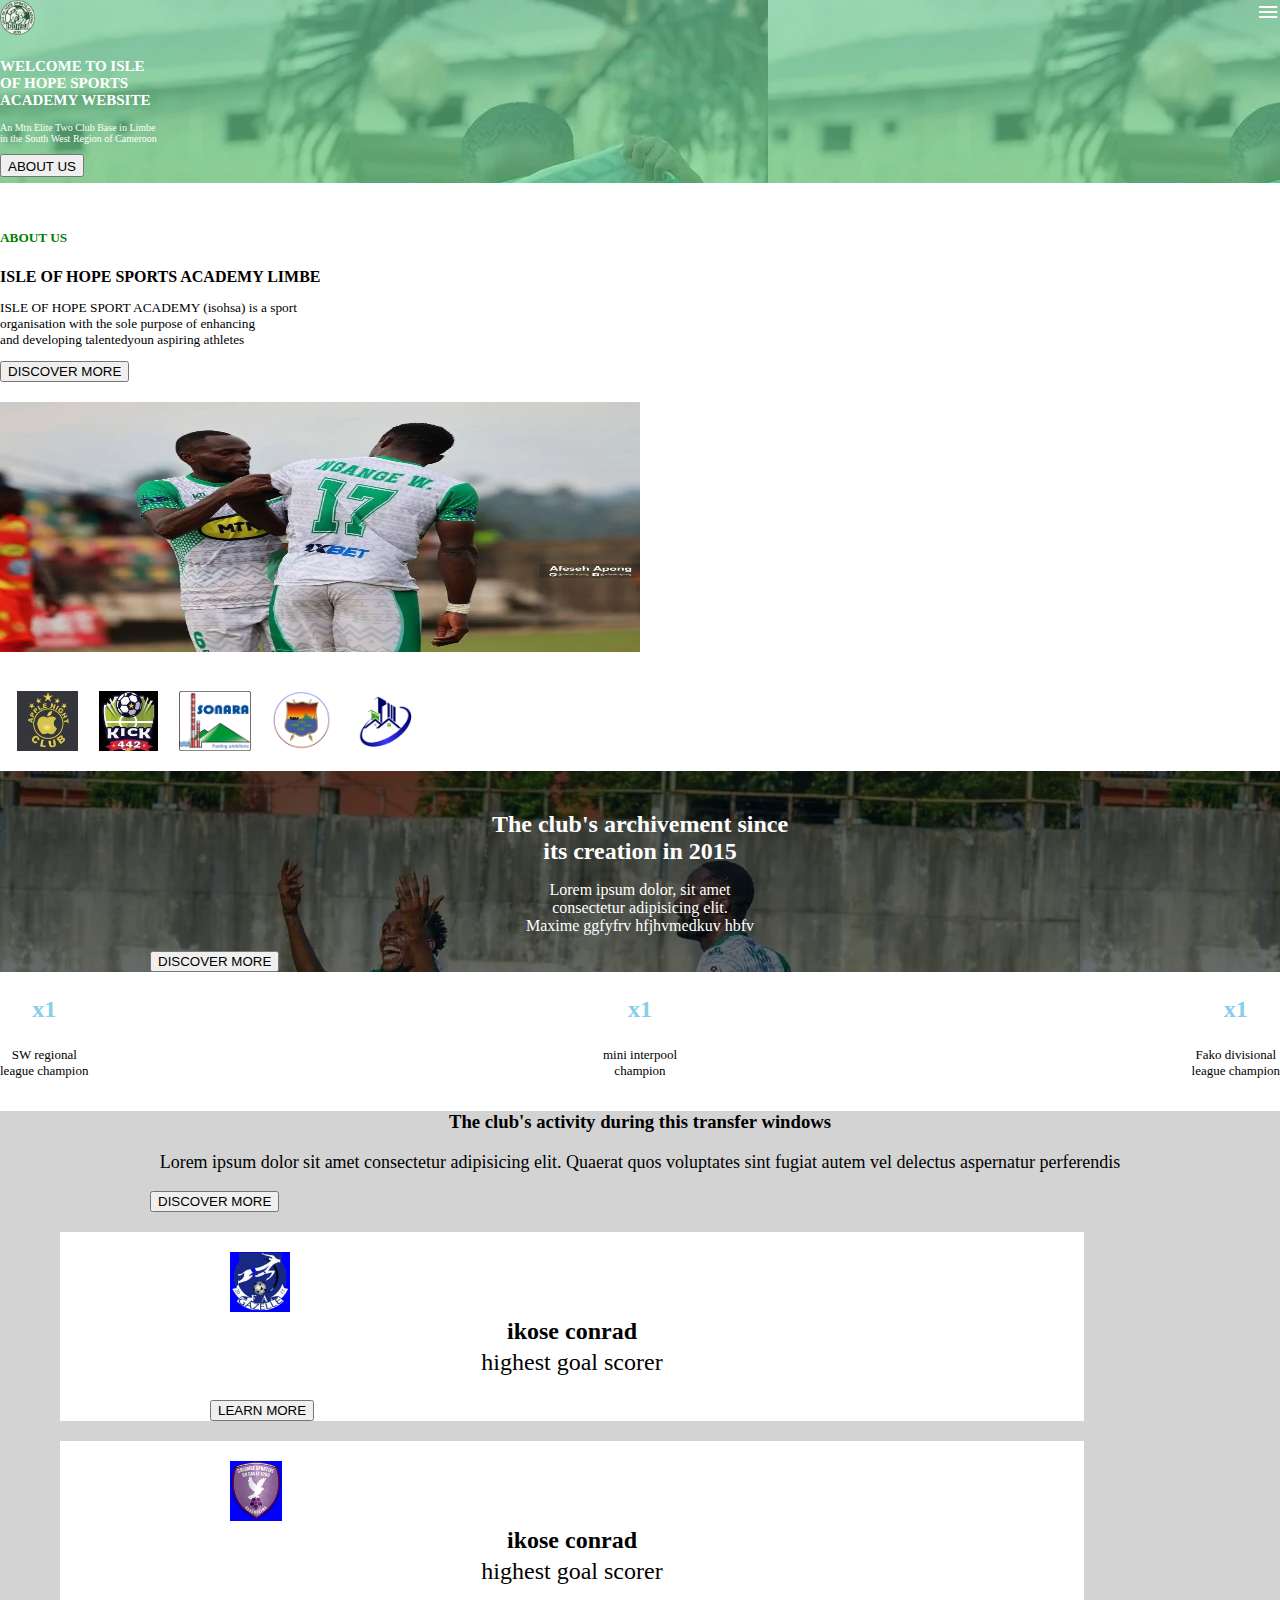
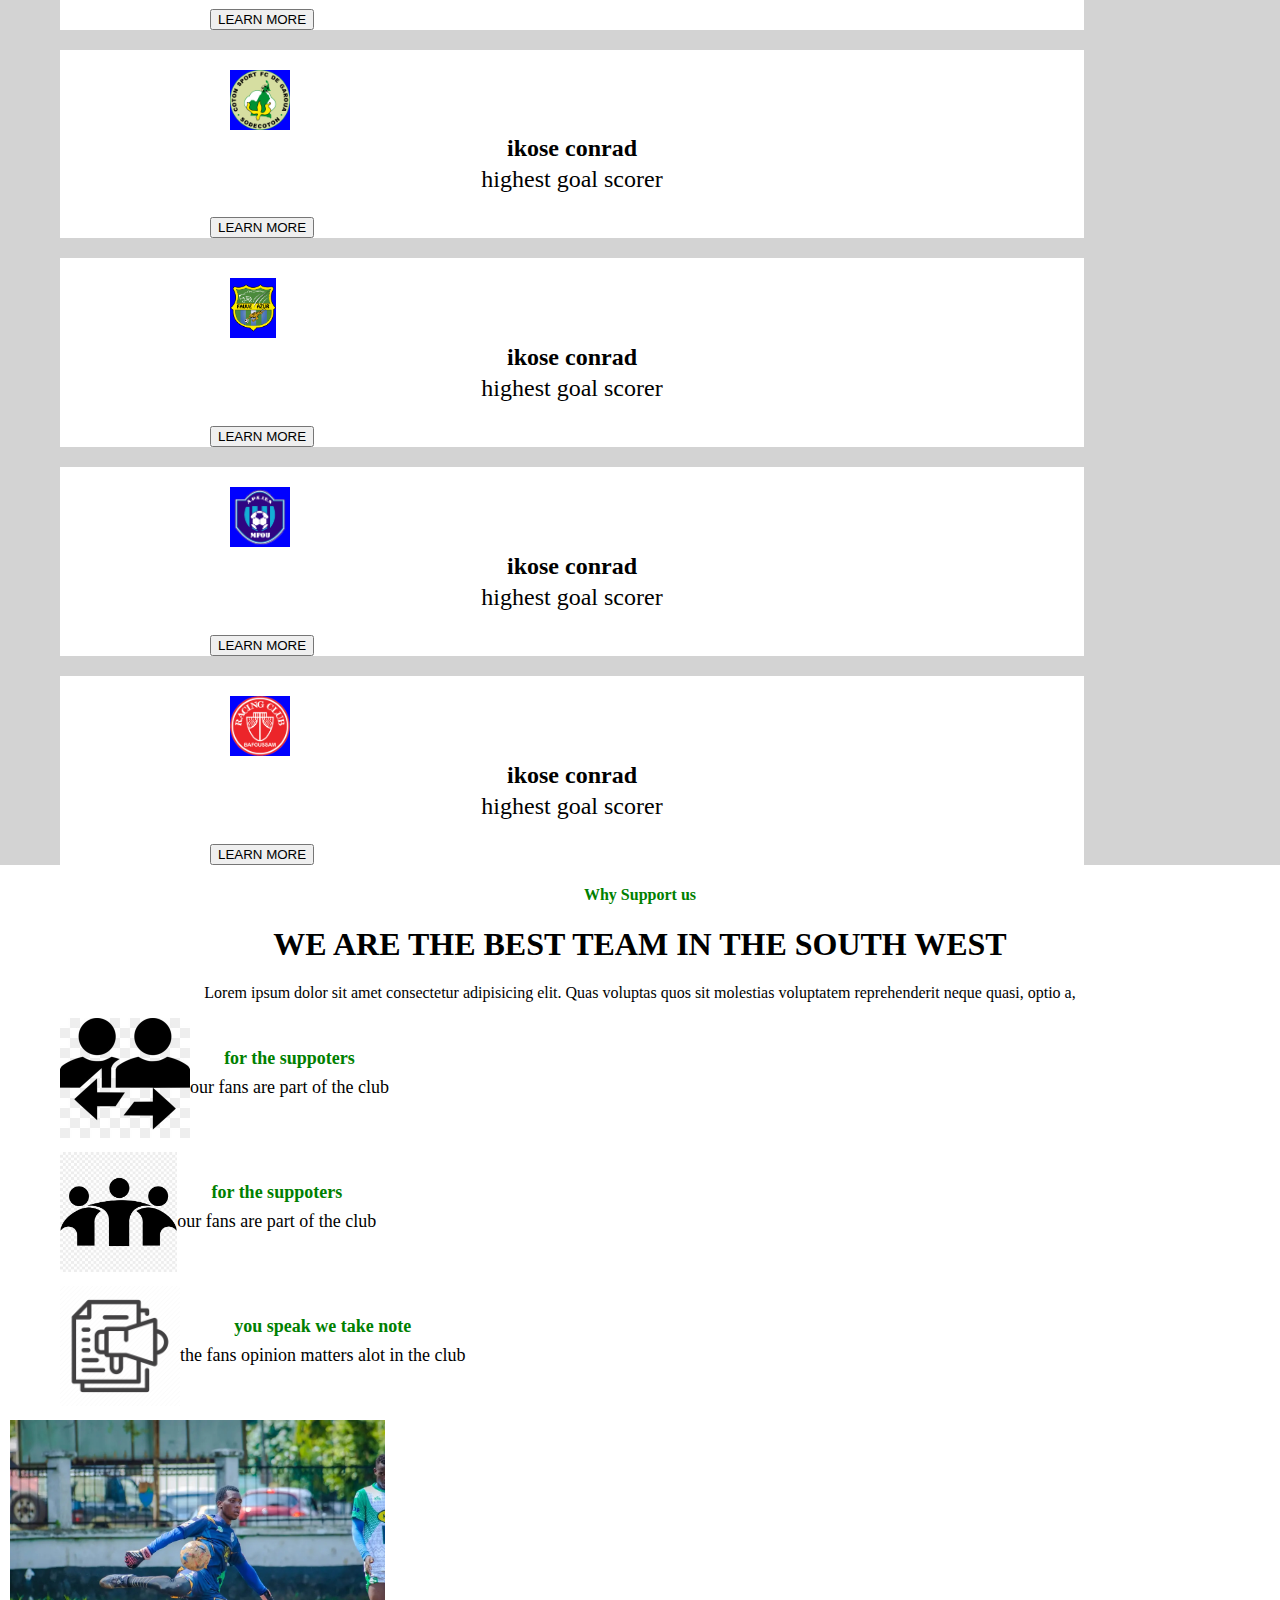
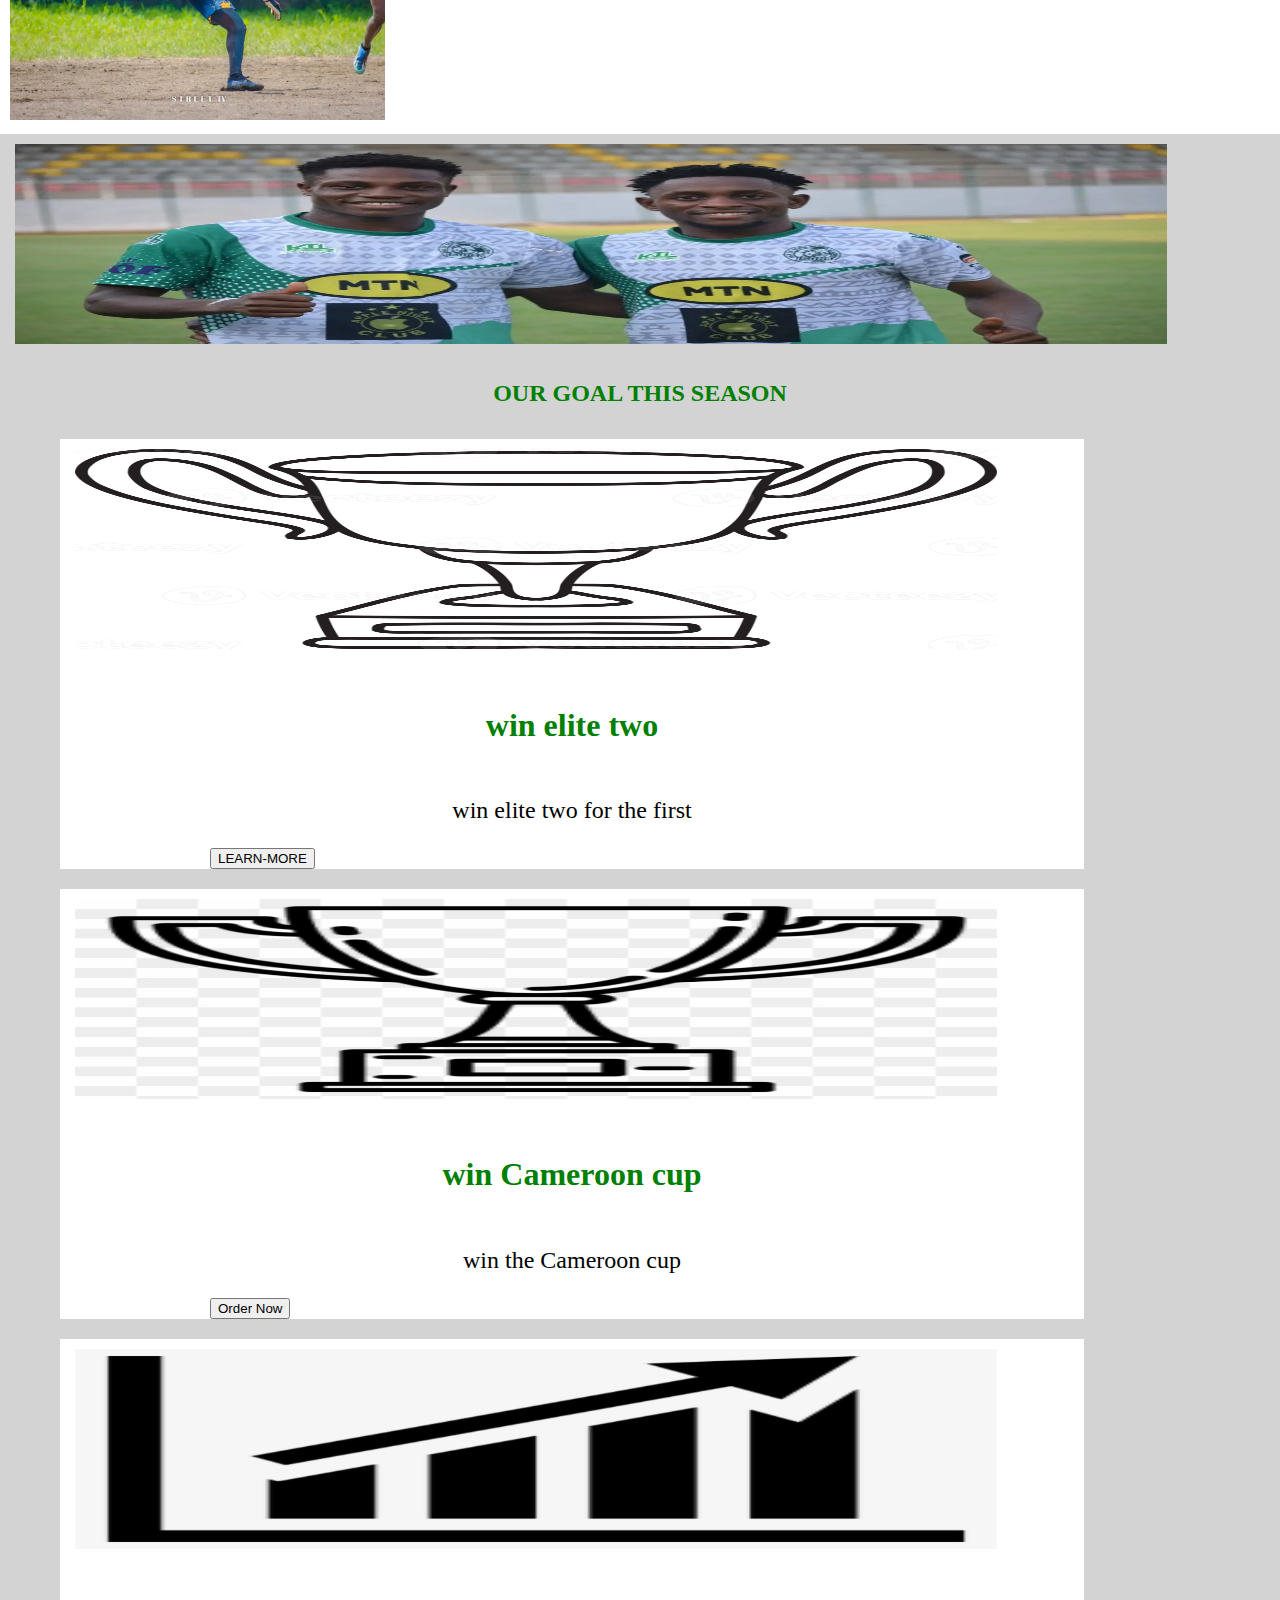
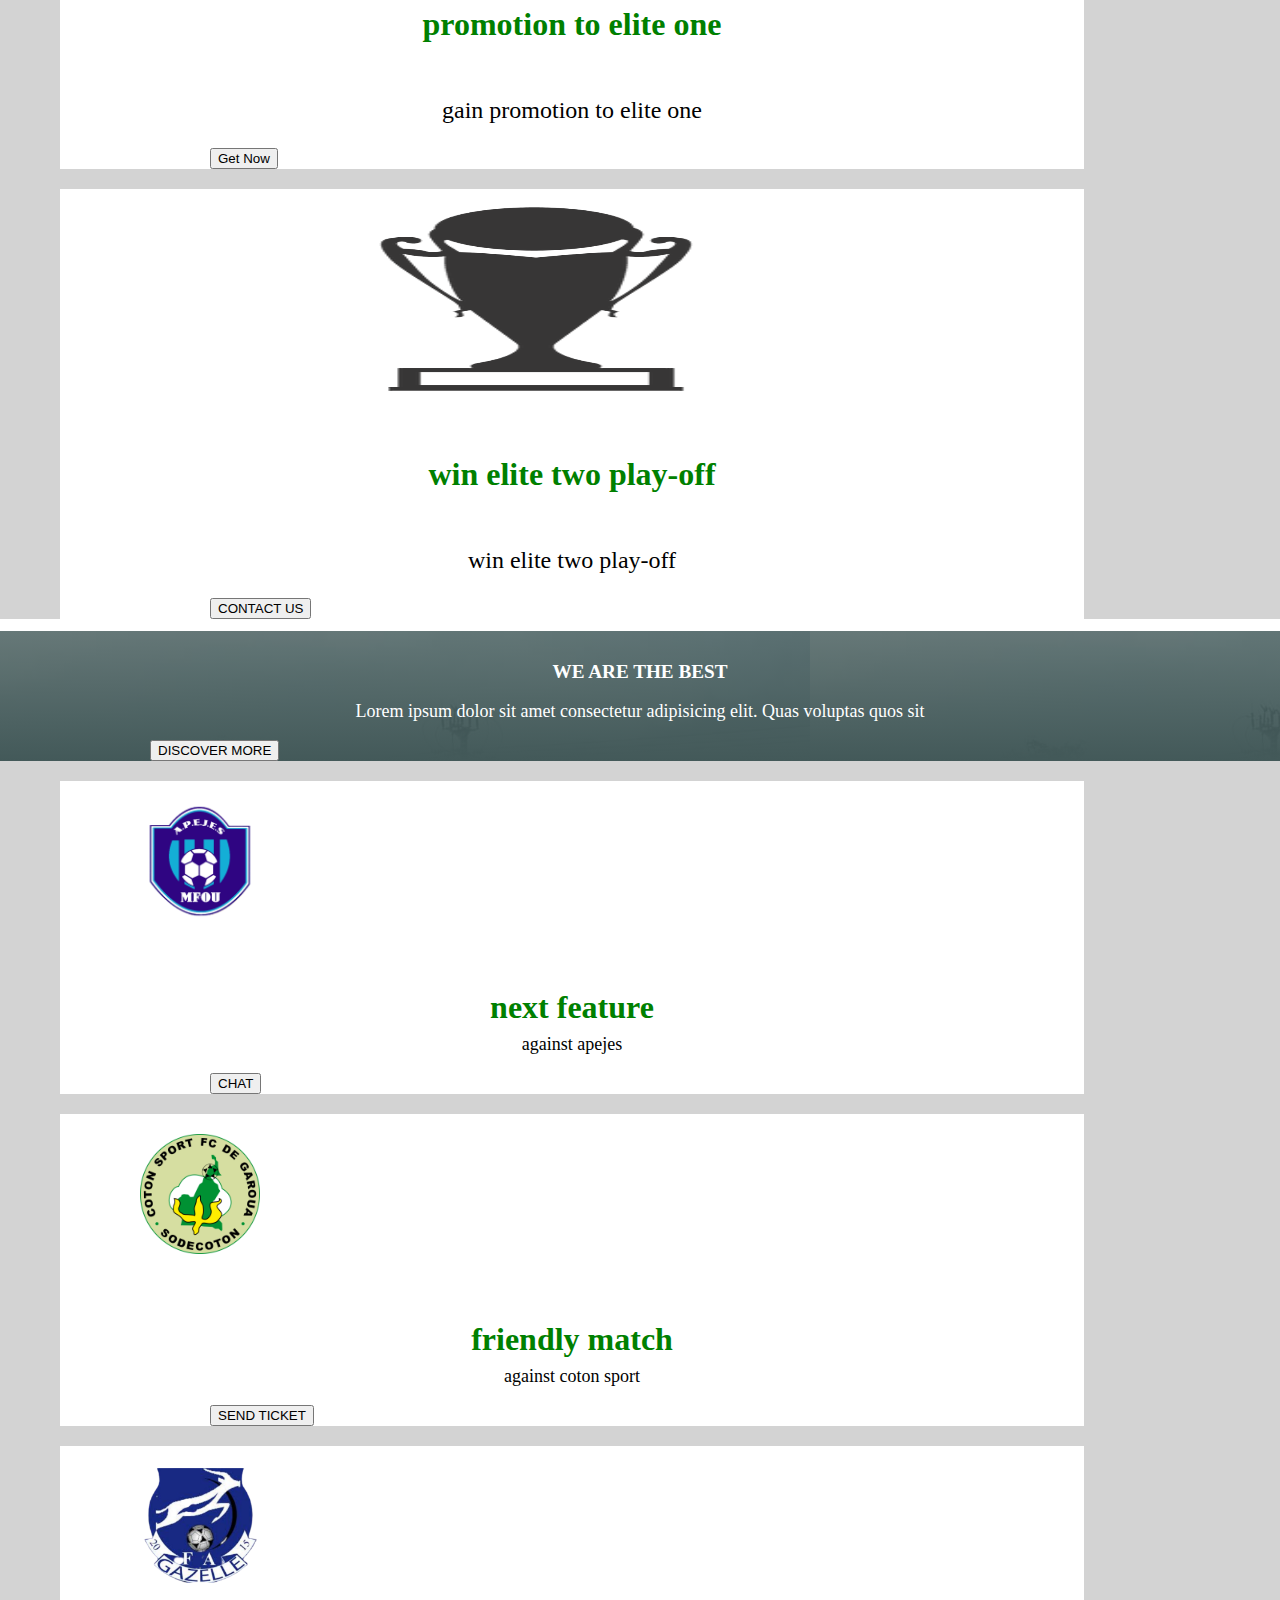
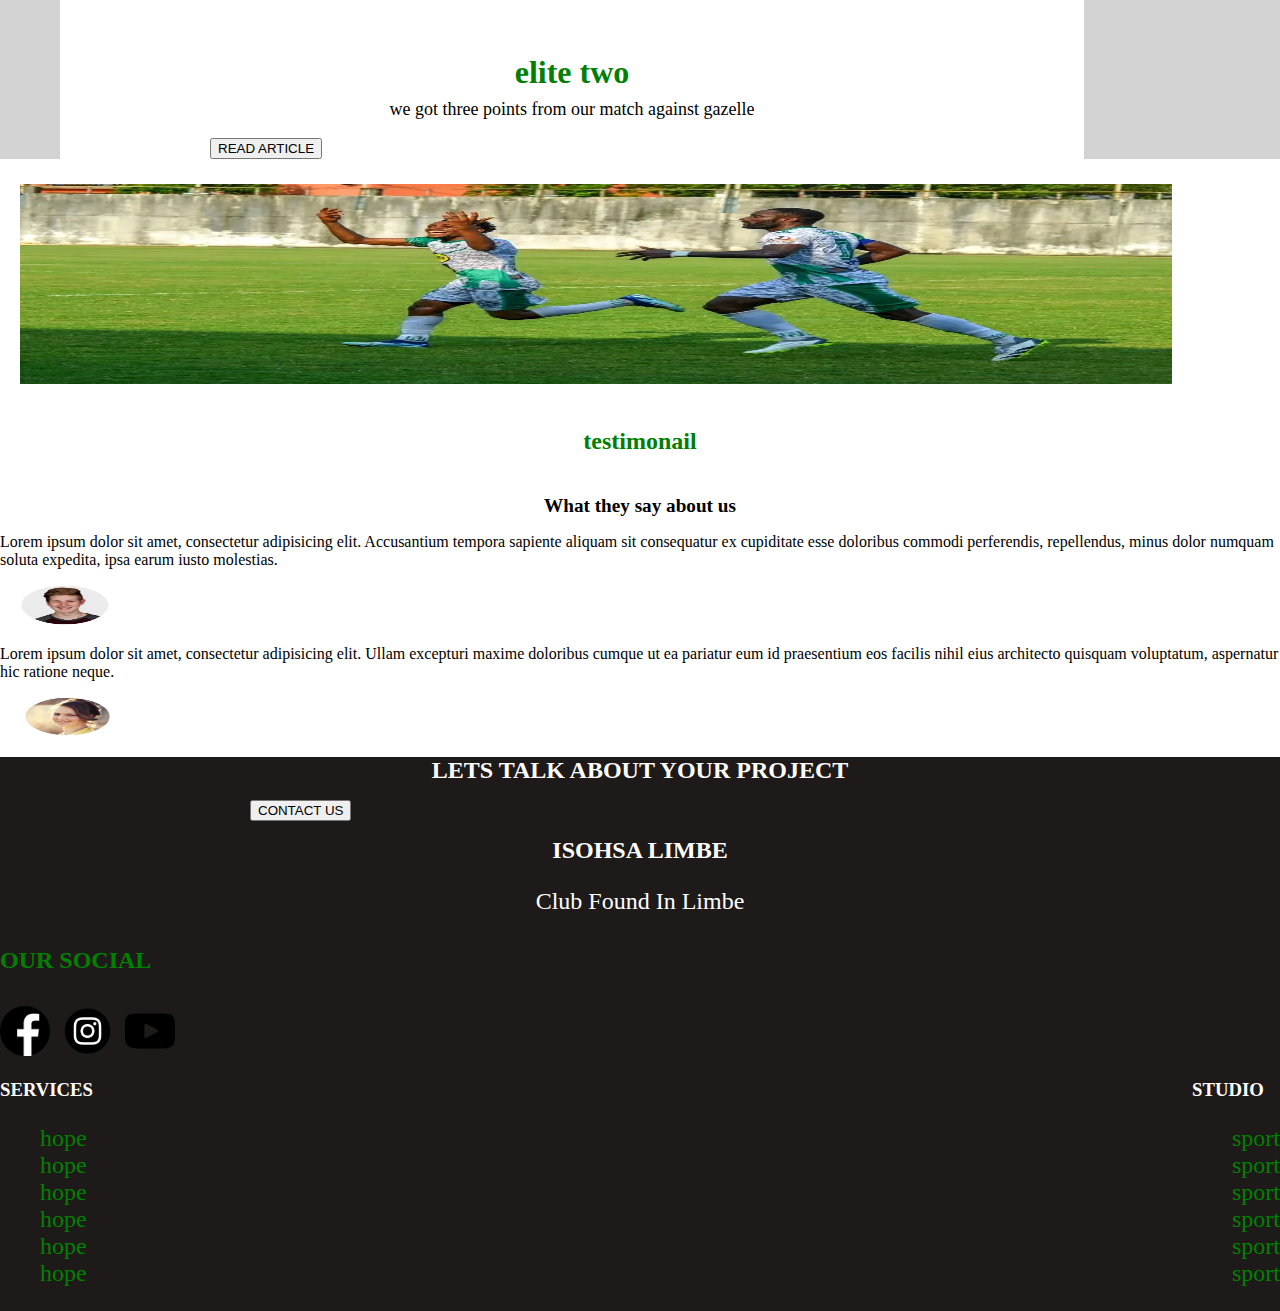
==== index.html @ 1b97649f "style" ====
<!DOCTYPE html>
<html lang="en">

<head>
    <meta charset="UTF-8">
    <meta name="viewport" content="width=device-width, initial-scale=1.0">
    <title>ww.isohsa.com</title>
    <link rel="stylesheet" href="./style/style.css">
    <link rel="stylesheet"
        href="https://fonts.googleapis.com/css2?family=Material+Symbols+Outlined:opsz,wght,FILL,GRAD@24,400,0,0&icon_names=menu" />
</head>

<body>
    <header>
        <nav>
            <img src="./images/logo.png" alt="logo">
            <span class="material-symbols-outlined">
                menu
            </span>
            <ul>
                <li><a href="">HOME</a></li>
                <li><a href="">ABOUT</a></li>
                <li><a href="">FIXTURES</a></li>
                <li><a href="">NEWS</a></li>
                <li><a href=""><button>CONTACT</button></a></li>
            </ul>
        </nav>
        <h1>WELCOME TO ISLE<br>OF HOPE SPORTS <br>ACADEMY WEBSITE</h1>
        <p>An Mtn Elite Two Club Base in Limbe <br>in the South West Region of Cameroon</p>
        <button>ABOUT US</button>
    </header>
    <main>
        <section class="contain1">
            <div class="part1">
                <h5>ABOUT US</h5>
                <h1>ISLE OF HOPE SPORTS ACADEMY LIMBE</h1>
                <p>ISLE OF HOPE SPORT ACADEMY (isohsa) is a sport<br>
                    organisation with the sole purpose of enhancing <br>
                    and developing talentedyoun aspiring athletes</p>
                <button>DISCOVER MORE</button>
            </div>
            <img src="./images/pic2.jpeg" alt="pic2">
        </section>
        <div class="sponsor">
            <img src="./images/sponsor1.jpeg" alt="sponsor1">
            <img src="./images/sponsor2.jpeg" alt="sponsor2">
            <img src="./images/sponsor3.png" alt="sponsor3">
            <img src="./images/sponsor4.png" alt="sponsor4">
            <img src="./images/sponsor5.png" alt="sponsor5">
        </div>
        <section class="contain2">
            <div class="part2">
                <h1>The club's archivement since<br>its creation in 2015</h1>
                <p>Lorem ipsum dolor, sit amet<br>
                    consectetur adipisicing elit.<br>
                    Maxime ggfyfrv hfjhvmedkuv hbfv</p>
                <button>DISCOVER MORE</button>
            </div>
            <div class="part2-1">
                <div class="sec1">
                    <h3>x1</h3>
                    <p>SW regional<br>
                        league champion
                    </p>
                </div>
                <div class="sec1">
                    <h3>x1</h3>
                    <p>mini interpool<br>
                        champion
                    </p>
                </div>
                <div class="sec1">
                    <h3>x1</h3>
                    <p>Fako divisional<br>
                        league champion</p>
                </div>
            </div>
        </section>
        <section class="part3">
            <div class="part3-1">
                <h3>The club's activity during this transfer windows</h3>
                <p>Lorem ipsum dolor sit amet consectetur adipisicing elit. Quaerat quos voluptates sint fugiat autem
                    vel delectus aspernatur perferendis </p>
                <button>DISCOVER MORE</button>
            </div>
            <div class="part3-2">
                <div class="box1">
                    <img src="./images/club1.png" alt="img1">
                    <h4>ikose conrad</h4>
                    <p>highest goal scorer</p>
                    <button>LEARN MORE</button>
                </div>
                <div class="box2">
                    <img src="./images/club2.png" alt="img2">
                    <h4>ikose conrad</h4>
                    <p>highest goal scorer</p>
                    <button>LEARN MORE</button>
                </div>
                <div class="box3">
                    <img src="./images/club3.png" alt="img3">
                    <h4>ikose conrad</h4>
                    <p>highest goal scorer</p>
                    <button>LEARN MORE</button>
                </div>
                <div class="box4">
                    <img src="./images/club4.png" alt="img4">
                    <h4>ikose conrad</h4>
                    <p>highest goal scorer</p>
                    <button>LEARN MORE</button>
                </div>
                <div class="box5">
                    <img src="./images/club5.png" alt="img5">
                    <h4>ikose conrad</h4>
                    <p>highest goal scorer</p>
                    <button>LEARN MORE</button>
                </div>
                <div class="box6">
                    <img src="./images/club6.png" alt="img6">
                    <h4>ikose conrad</h4>
                    <p>highest goal scorer</p>
                    <button>LEARN MORE</button>
                </div>
            </div>
        </section>
        <section class="part4">
            <div class="part4-1">
                <h4>Why Support us</h4>
                <h1>WE ARE THE BEST TEAM IN THE SOUTH WEST</h1>
                <p>Lorem ipsum dolor sit amet consectetur adipisicing elit. Quas voluptas quos sit molestias voluptatem
                    reprehenderit neque quasi, optio a,</p>
                <div class="handy">
                    <div class="lop2">
                        <img src="./images/img2.jpg" alt="lll">
                    </div>
                    <div class="faith">
                        <h5>for the suppoters</h5>
                        <p>our fans are part of the club</p>
                    </div>
                </div>
                <div class="alida">
                    <div class="lop2">
                        <img src="./images/img1.png" alt="lll">
                    </div>
                    <div class="faith">
                        <h5>for the suppoters</h5>
                        <p>our fans are part of the club</p>
                    </div>
                </div>
                <div class="rob">
                    <div class="lop3">
                        <img src="./images/img3.webp" alt="ggn">
                    </div>
                    <div class="ayan">
                        <h5>you speak we take note</h5>
                        <p>the fans opinion matters alot in the club</p>
                    </div>
                </div>
                <div class="hope">
                    <img src="./images/pic4.jpeg" alt="pic4">
                </div>
        </section>
        <section class="part5">
            <img src="./images/pic3.jpeg" alt="pic3">
            <div class="part5-1">
                <h4>OUR GOAL THIS SEASON</h4>
                <div class="boxa">
                    <img src="./images/troph1.webp" alt="troph1">
                    <h5>win elite two</h5>
                    <p>win elite two for the first</p>
                    <button>LEARN-MORE</button>
                </div>
                <div class="boxb">
                    <img src="./images/troph2.png" alt="troph2">
                    <h5>win Cameroon cup</h5>
                    <p>win the Cameroon cup</p>
                    <button>Order Now</button>
                </div>
                <div class="boxc">
                    <img src="./images/promo.png" alt="troph3">
                    <h5>promotion to elite one</h5>
                    <p>gain promotion to elite one</p>
                    <button>Get Now</button>
                </div>
                <div class="boxd">
                    <img src="./images/troph3.webp" alt="promo">
                    <h5>win elite two play-off</h5>
                    <p>win elite two play-off</p>
                    <button>CONTACT US </button>
                </div>
            </div>
        </section>
        <section class="part6">
            <div class="part6-1">
                <h1>WE ARE THE BEST</h1>
                <p>Lorem ipsum dolor sit amet consectetur adipisicing elit. Quas voluptas quos sit </p>
                <button>DISCOVER MORE</button>
            </div>
            <div class="boxaa">
                <img src="./images/club5.png" alt="21">
                <h5>next feature</h5>
                <p>against apejes</p>
                <button>CHAT</button>
            </div>
            <div class="boxab">
                <img src="./images/club3.png" alt="aw">
                <h5>friendly match</h5>
                <p>against coton sport</p>
                <button>SEND TICKET</button>
            </div>
            <div class="boxac">
                <img src="./images/club1.png" alt="ssd">
                <h5>elite two</h5>
                <p>we got three points from our match against gazelle</p>
                <button>READ ARTICLE</button>
            </div>
        </section>
        <section class="part7">
            <img src="./images/pic1.jpeg" alt="pic1">
            <div class="part7-1">
                <h5>testimonail</h5>
                <h1>What they say about us</h1>
                <div class="part7-2">
                    <p>Lorem ipsum dolor sit amet, consectetur adipisicing elit. Accusantium tempora sapiente aliquam
                        sit consequatur ex cupiditate esse doloribus commodi perferendis, repellendus, minus dolor
                        numquam soluta expedita, ipsa earum iusto molestias.</p>
                    <img src="./images/pfp1.png" alt="pfp">
                    <p>Lorem ipsum dolor sit amet, consectetur adipisicing elit. Ullam excepturi maxime doloribus cumque
                        ut ea pariatur eum id praesentium eos facilis nihil eius architecto quisquam voluptatum,
                        aspernatur hic ratione neque.</p>
                    <img src="./images/pfp2.png" alt="pfp">
                </div>
            </div>
        </section>
    </main>
    <footer>
        <h1>LETS TALK ABOUT YOUR PROJECT</h1>
        <button>CONTACT US</button>
        <div class="side">
            <h1>ISOHSA LIMBE</h1>
            <p>Club Found In Limbe</p>
            <h4>OUR SOCIAL</h4>
            <div class="socials">
                <img src="./images/fb.png" alt="facebook">
                <img src="./images/ig.png" alt="insta">
                <img src="./images/yb.png" alt="youtube">
            </div>
        </div>
        <div class="corner">
            <div class="services">
                <h3>SERVICES</h3>
                <ul>
                    <li>hope</li>
                    <li>hope</li>
                    <li>hope</li>
                    <li>hope</li>
                    <li>hope</li>
                    <li>hope</li>
                </ul>
            </div>
            <div class="studio">
                <h3>STUDIO</h3>
                <ul>
                    <li>sport</li>
                    <li>sport</li>
                    <li>sport</li>
                    <li>sport</li>
                    <li>sport</li>
                    <li>sport</li>
                </ul>
            </div>
        </div>
    </footer>
</body>

</html>
---- style/style.css ----
body {
  margin: 0;
  padding: 0;
}

body img {
  height: 200px;
}

header {
  background-image: linear-gradient(#5cc4949b, #59d5899b), url("../images/bg.jpeg");
}

header img {
  height: 35px;
}

.material-symbols-outlined {
  font-variation-settings:
    "FILL" 0,
    "wght" 400,
    "GRAD" 0,
    "opsz" 24;
  display: flex;
  color: white;
}

header h1 {
  color: white;
  font-size: 15px;
  padding-top: 13px;
}

header p {
  color: white;
  font-size: 10px;
  padding-top: 3px;
}

header button {
  padding-top: 3px;
  margin-bottom: 6px;
}

nav {
  display: flex;
  justify-content: space-between;
}

 nav ul {
  display: none;
}

.contain1 {
  display: block;
  padding-top: 25px;
}

.contain1 img {
  height: 250px;
  width: 50%;
  padding-top: 20px;
}

.contain1 h5 {
  color: green;
}

.contain1 h1 {
  font-size: medium;
}

.contain1 p {
  font-size: smaller;
}

.sponsor img {
  height: 60px;
  margin-left: 17px;
  margin-top: 35px;
}

.part2 {
  background-image: linear-gradient(#01070ead, #010a139a), url("../images/pic1.jpeg");
}

.part2 h1 {
  text-align: center;
  color: white;
  font-weight: bold;
  font-size: x-large;
  padding-top: 40px;
}

.part2 p {
  font-size: medium;
  color: white;
  text-align: center;
}

.part2 button {
  margin-left: 150px;
}

.part2-1 {
  display: flex;
  text-align: center;
  justify-content: space-between;
  margin: auto;
}

.sec1 h3 {
  color: skyblue;
  font-size: x-large;
}

.sec1 p {
  font-size: small;
}

.part3 {
  background-color: lightgray;
}

.part3-1 h3 {
  text-align: center;
  font-weight: bolder;
}

.part3-1 p {
  text-align: center;
  font-weight: lighter;
  font-size: large;
}

.part3-1 button {
  margin-left: 150px;
}

.part3-2 img {
  height: 60px;
  background-color: blue;
  margin-left: 170px;
  margin-bottom: -30px;
  margin-top: 20px;
}

.part3-2 h4 {
  text-align: center;
  font-size: x-large;
  margin-bottom: -20px;
}

.part3-2 p {
  text-align: center;
  font-size: x-large;
}

.part3-2 button {
  margin-left: 150px;
}

.box1 {
  background-color: white;
  width: 80%;
  margin-left: 60px;
  margin-top: 20px;
}

.box2 {
  background-color: white;
  width: 80%;
  margin-left: 60px;
  margin-top: 20px;
}

.box3 {
  background-color: white;
  width: 80%;
  margin-left: 60px;
  margin-top: 20px;
}

.box4 {
  background-color: white;
  width: 80%;
  margin-left: 60px;
  margin-top: 20px;
}

.box5 {
  background-color: white;
  width: 80%;
  margin-left: 60px;
  margin-top: 20px;
}

.box6 {
  background-color: white;
  width: 80%;
  margin-left: 60px;
  margin-top: 20px;
}

.part4-1 h4 {
  color: green;
  text-align: center;
}

.part4-1 h1 {
  text-align: center;
}

.part4-1 p {
  text-align: center;
}

.handy {
  display: flex;
}

.handy img {
  height: 120px;
  margin-bottom: 10px;
  margin-left: 60px;
}

.handy h5 {
  font-size: large;
  margin-bottom: -10px;
  color: green;
  text-align: center;
}

.handy p {
  text-align: center;
  font-size: large;
}

.alida {
  display: flex;
}

.alida img {
  height: 120px;
  margin-bottom: 10px;
  margin-left: 60px;
}

.alida h5 {
  font-size: large;
  margin-bottom: -10px;
  color: green;
  text-align: center;
}

.alida p {
  text-align: center;
  font-size: large;
}

.rob {
  display: flex;
}

.rob img {
  height: 120px;
  margin-bottom: 10px;
  margin-left: 60px;
}

.rob h5 {
  font-size: large;
  margin-bottom: -10px;
  color: green;
  text-align: center;
}

.rob p {
  text-align: center;
  font-size: large;
}

.hope img {
  height: 300px;
  margin-left: 10px;
}

.part5 {
  background-color: lightgray;
  margin-top: 10px;
}

.part5 img {
  margin: 10px 0 0 15px;
  width: 90%;
}

.part5-1 h4 {
  text-align: center;
  font-size: x-large;
  color: green;
}

.part5 h5 {
  color: green;
  text-align: center;
  font-size: xx-large;
}

.boxa {
  background-color: white;
  width: 80%;
  margin-left: 60px;
  margin-top: 20px;
}

.boxb {
  background-color: white;
  width: 80%;
  margin-left: 60px;
  margin-top: 20px;
}

.boxc {
  background-color: white;
  width: 80%;
  margin-left: 60px;
  margin-top: 20px;
}

.boxd {
  background-color: white;
  width: 80%;
  margin-left: 60px;
  margin-top: 20px;
}

.part5 p {
  text-align: center;
  font-size: x-large;
}

.part5 button {
  margin-left: 150px;
}

.part6-1 {
  background-image: linear-gradient(rgba(67,89,89,80%),rgba(67,89,89,80)), url("../images/pic5.jpeg");
}

.part6-1 h1 {
  color: white;
  font-size: larger;
  text-align: center;
  padding-top: 30px;
}

.part6-1 p {
  color: white;
  text-align: center;
  font-size: large;
}

.part6-1 button {
  margin-left: 150px;
}

.boxaa {
  background-color: white;
  width: 80%;
  margin-left: 60px;
  margin-top: 20px;
}

.boxab {
  background-color: white;
  width: 80%;
  margin-left: 60px;
  margin-top: 20px;
}

.boxac {
  background-color: white;
  width: 80%;
  margin-left: 60px;
  margin-top: 20px;
}

.part6 {
  background-color: lightgrey;
  margin-bottom: 25px;
}

.part6 img {
  height: 120px;
  margin-bottom: 10px;
  margin-left: 80px;
  padding-top: 20px;
}

.part6 h5 {
  font-size: xx-large;
  margin-bottom: -10px;
  color: green;
  text-align: center;
}

.part6 p {
  text-align: center;
  font-size: large;
}

.part6 button {
  margin-left: 150px;
}

.part7 img {
  margin-left: 20px;
  width: 90%;
}

.part7-1 h5 {
  color: green;
  text-align: center;
  font-size: x-large;
}

.part7-1 h1 {
  text-align: center;
  font-size: larger;
}

.part7-2 img {
  width: 7%;
  height: 40px;
}

footer {
  background-color: #151111f5;
  width: 100%;
}

footer h1 {
  color: white;
  font-size: x-large;
  text-align: center;
}

footer h4 {
  color: green;
  font-size: x-large;
  text-align: left;
}

footer p {
    color: white;
    font-size: x-large;
    text-align: center;
}

footer button {
  margin-left: 250px;
}

.socials img {
  height: 50px;
}

.corner {
  display: flex;
  justify-content: space-between;

}

footer ul {
  list-style-type: none;
  font-size: x-large;
  color: green;
}

.corner h3 {
  color: white;
}
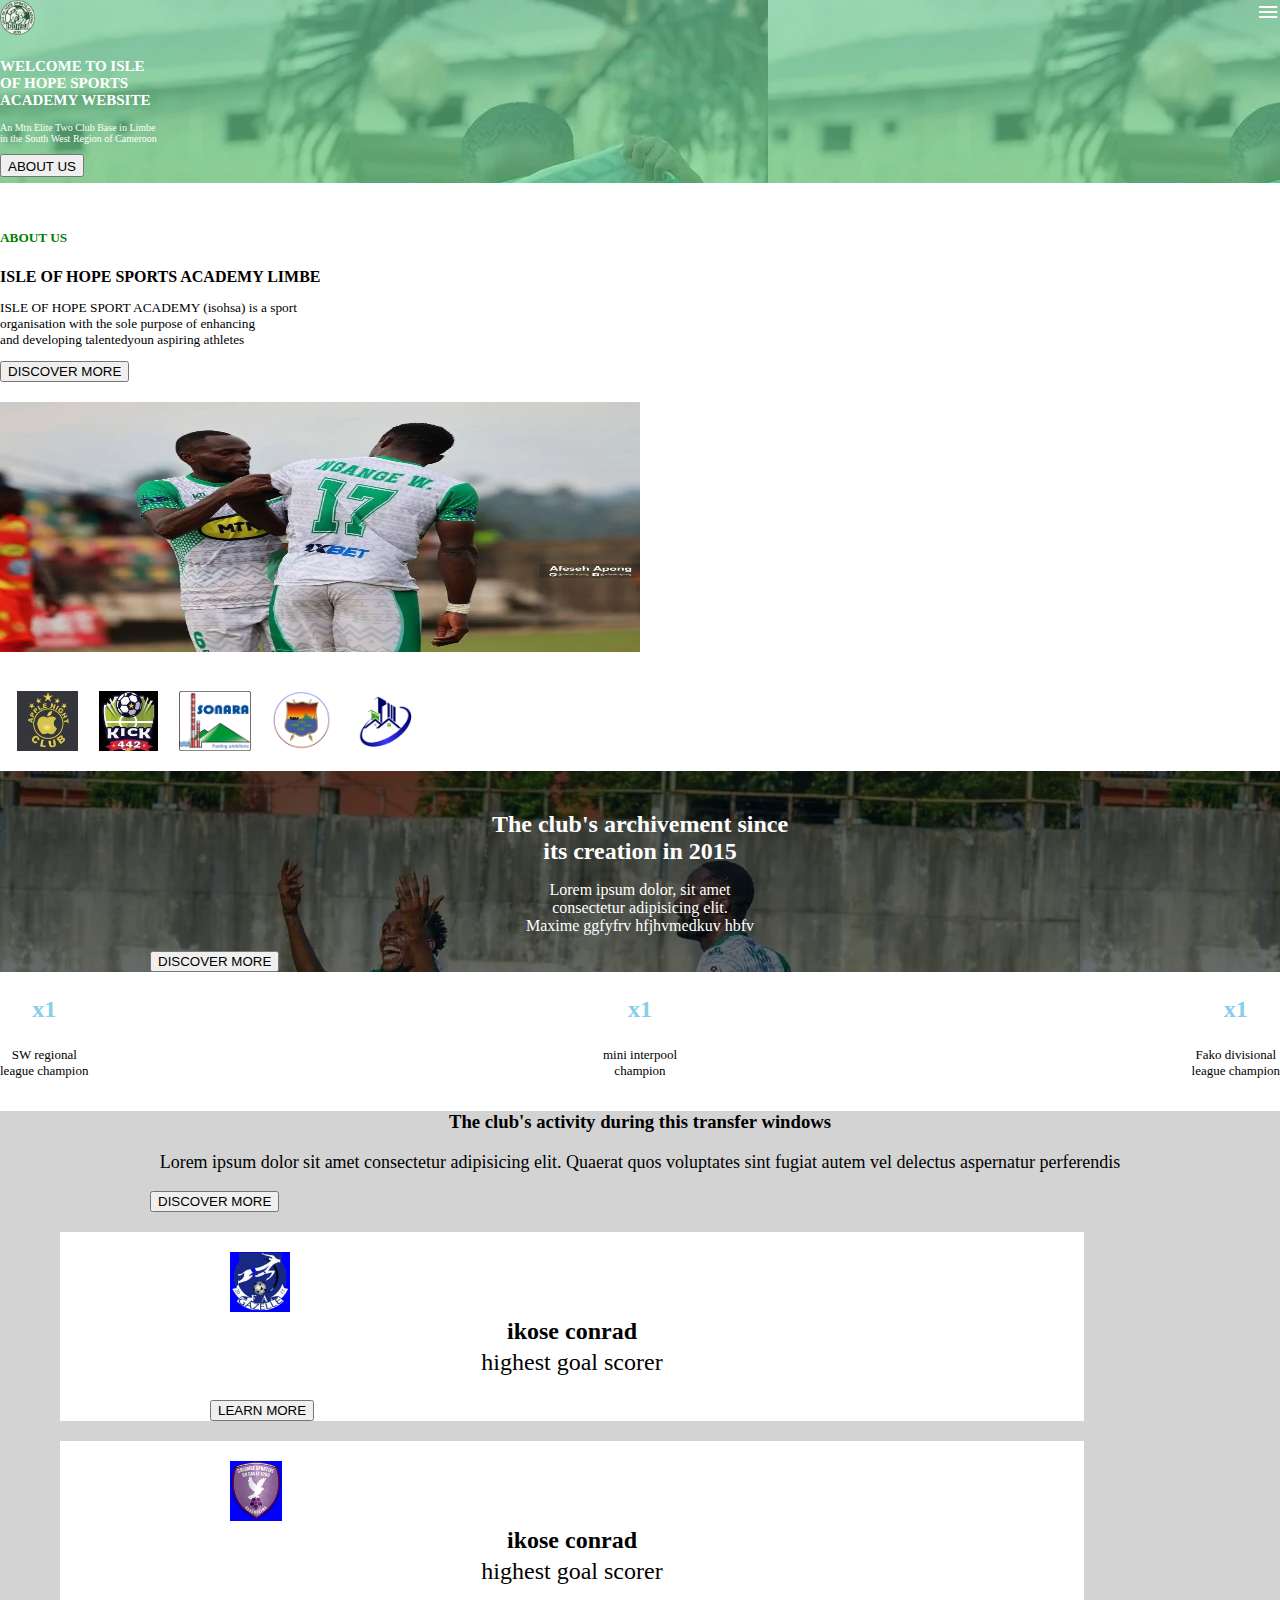
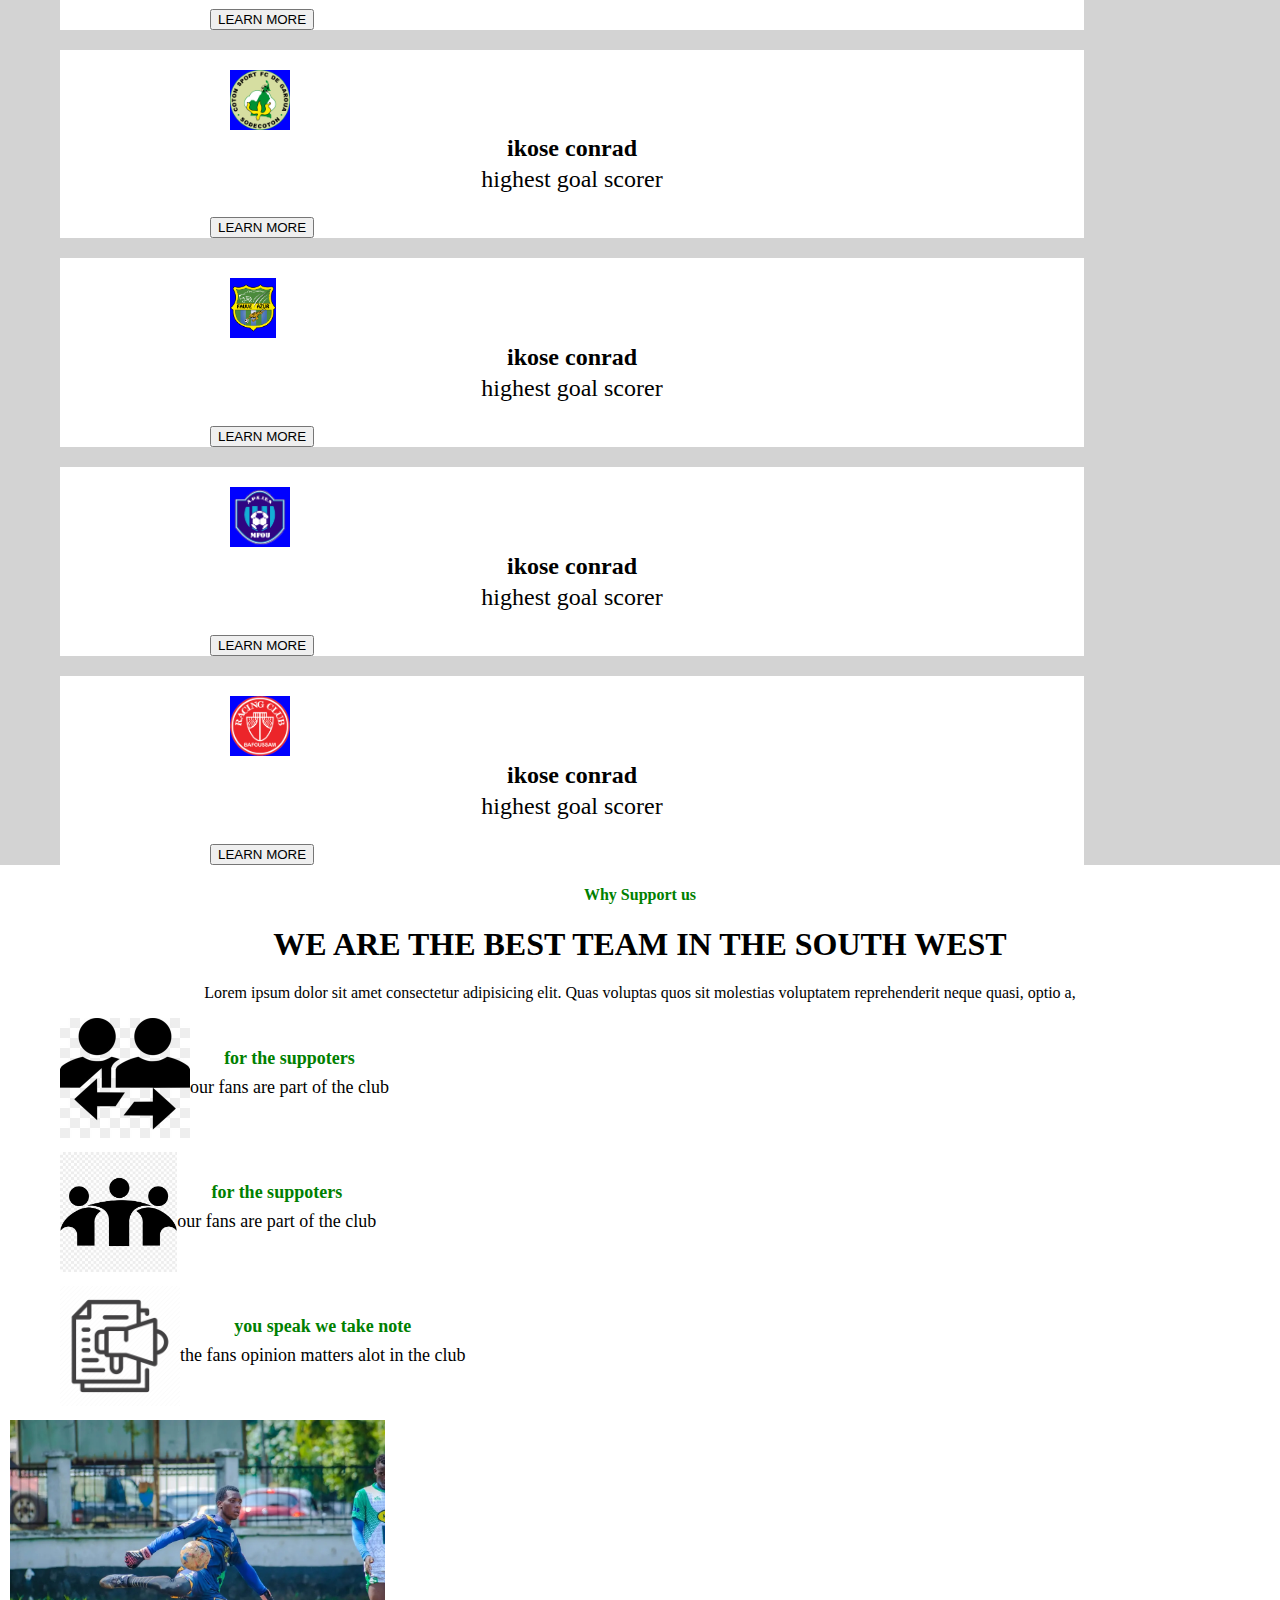
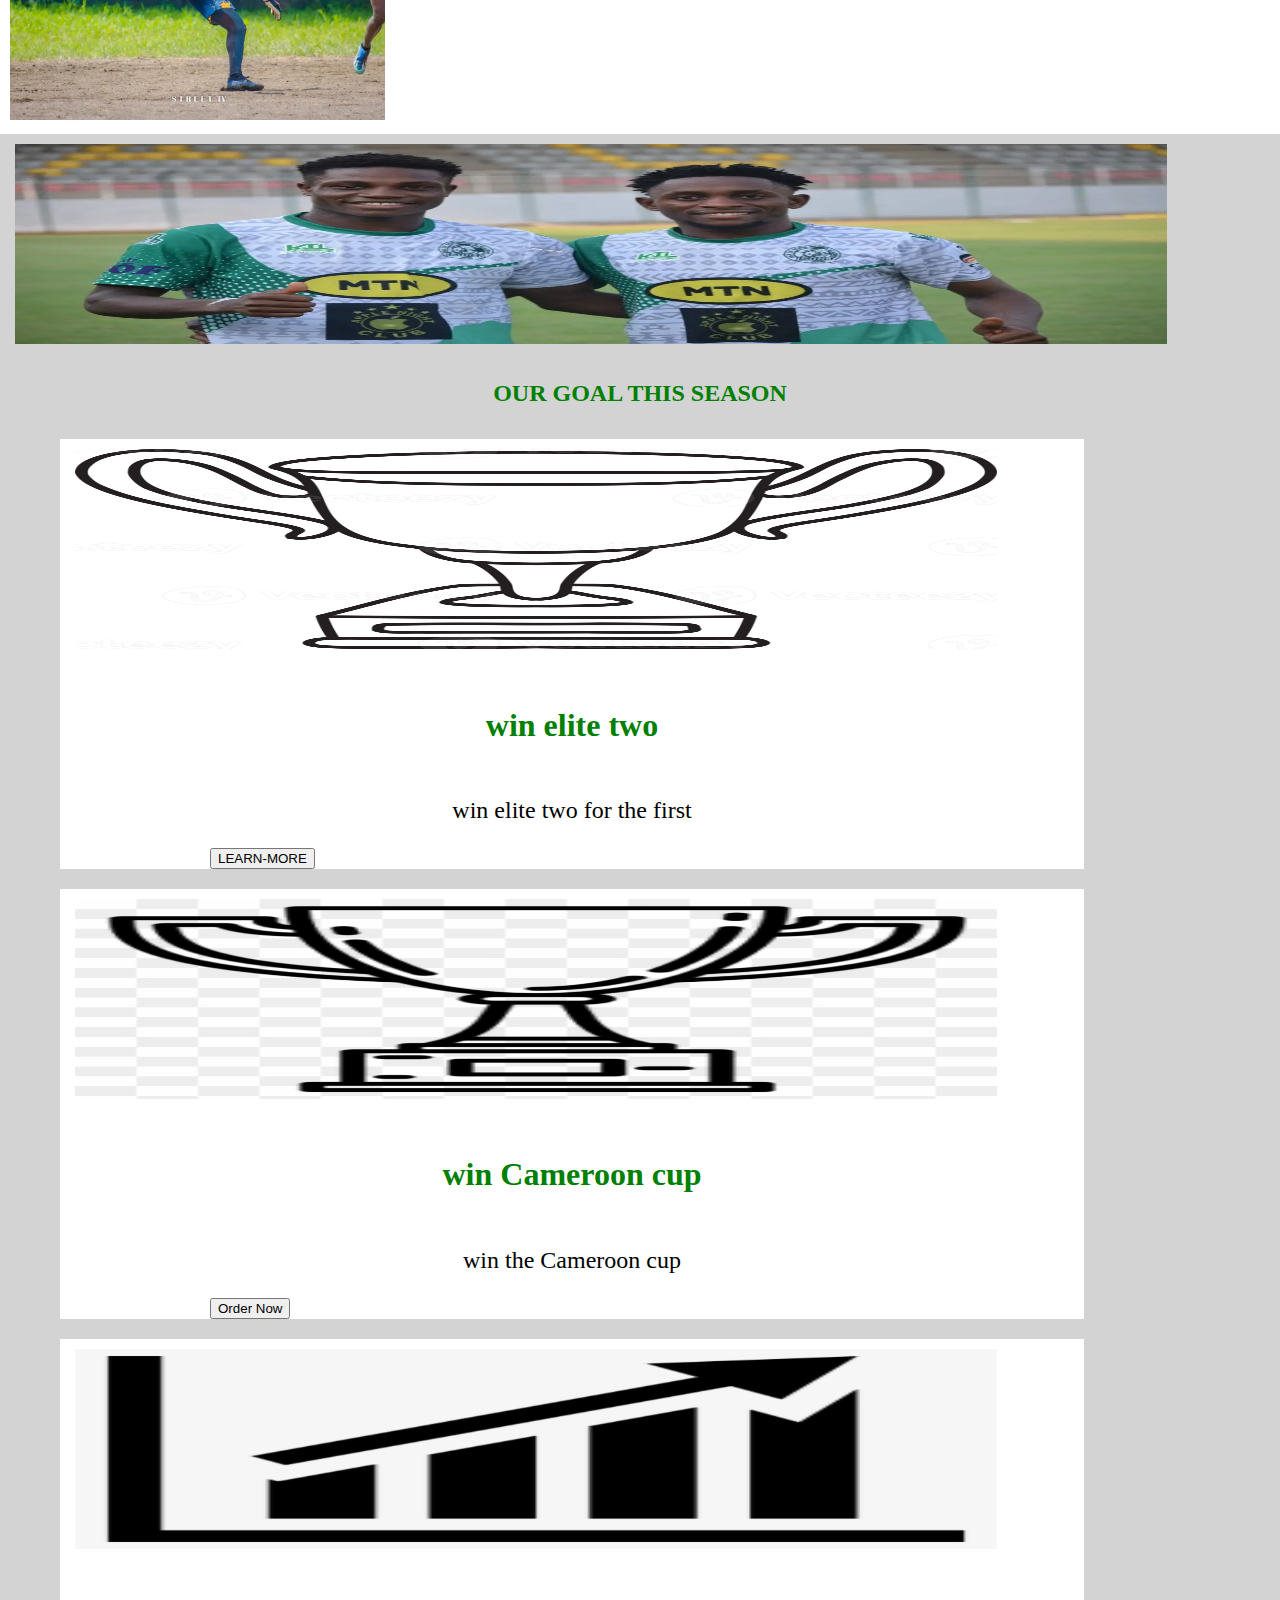
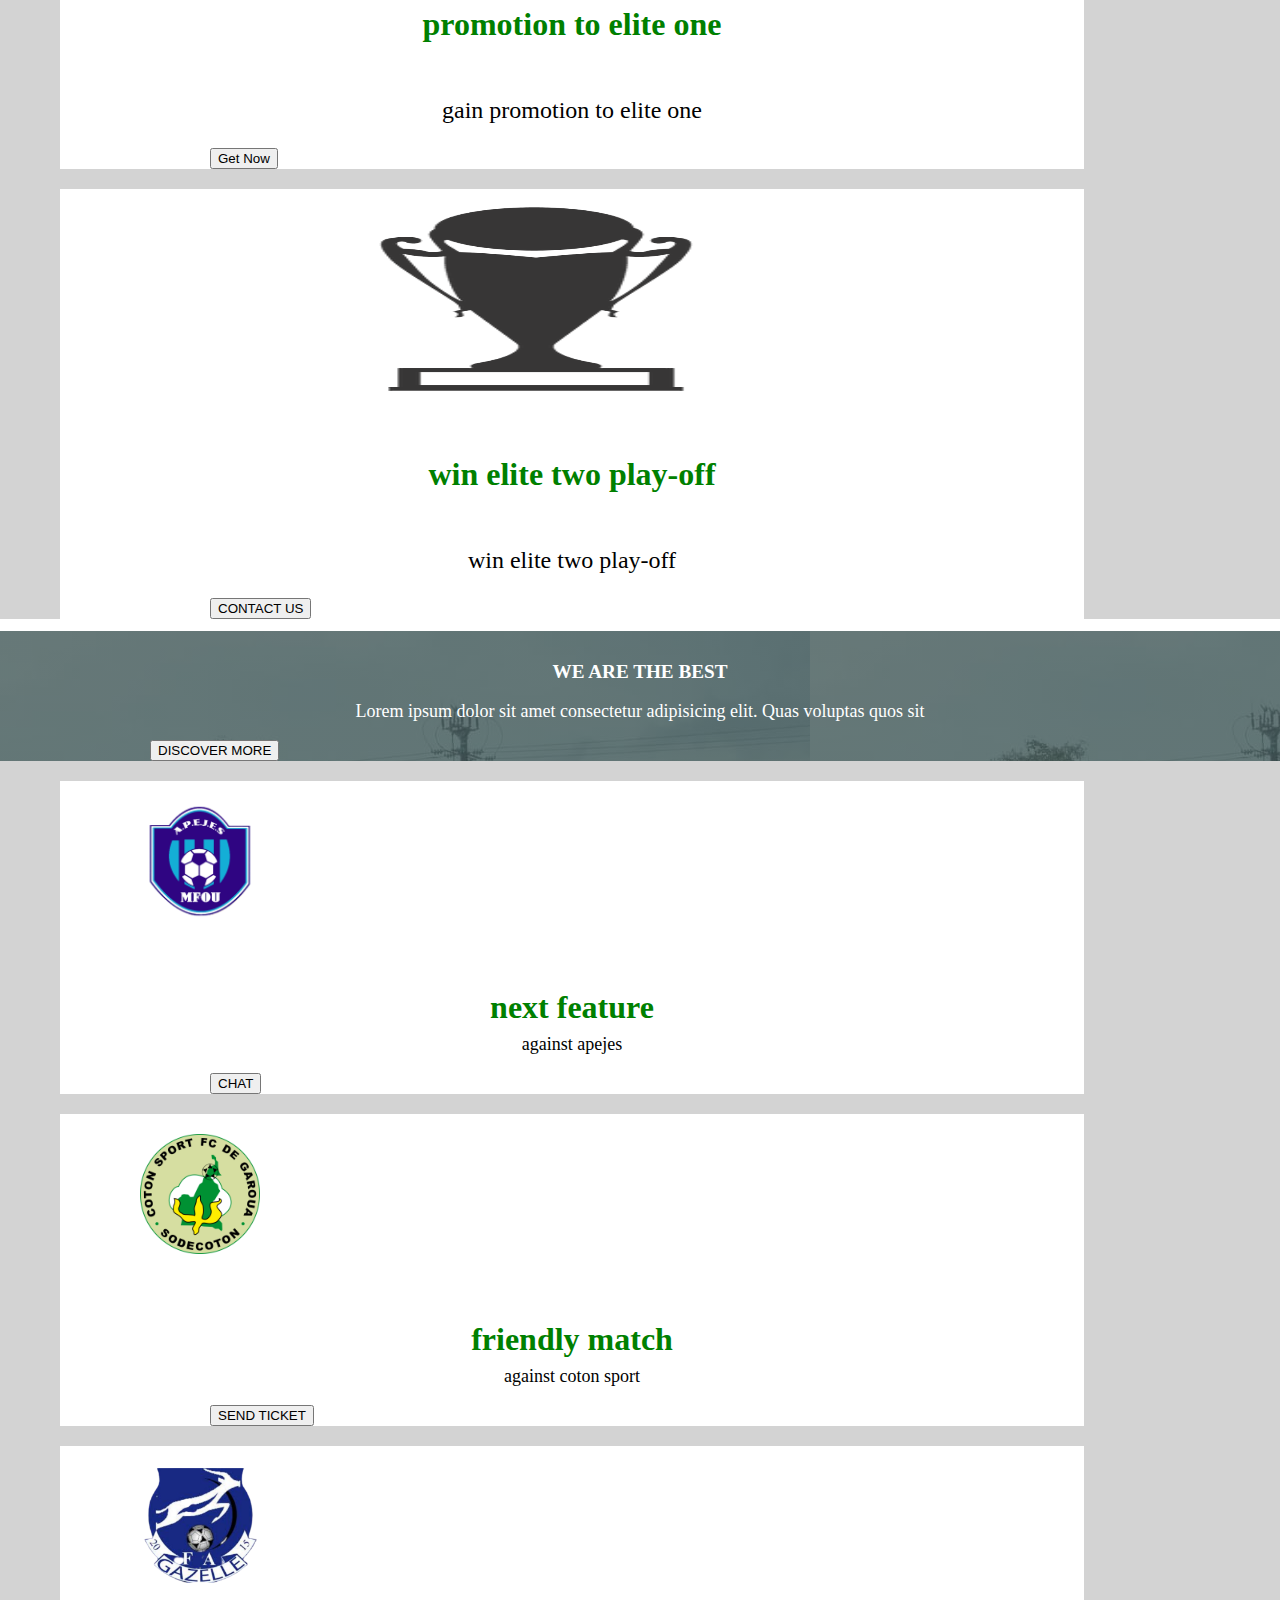
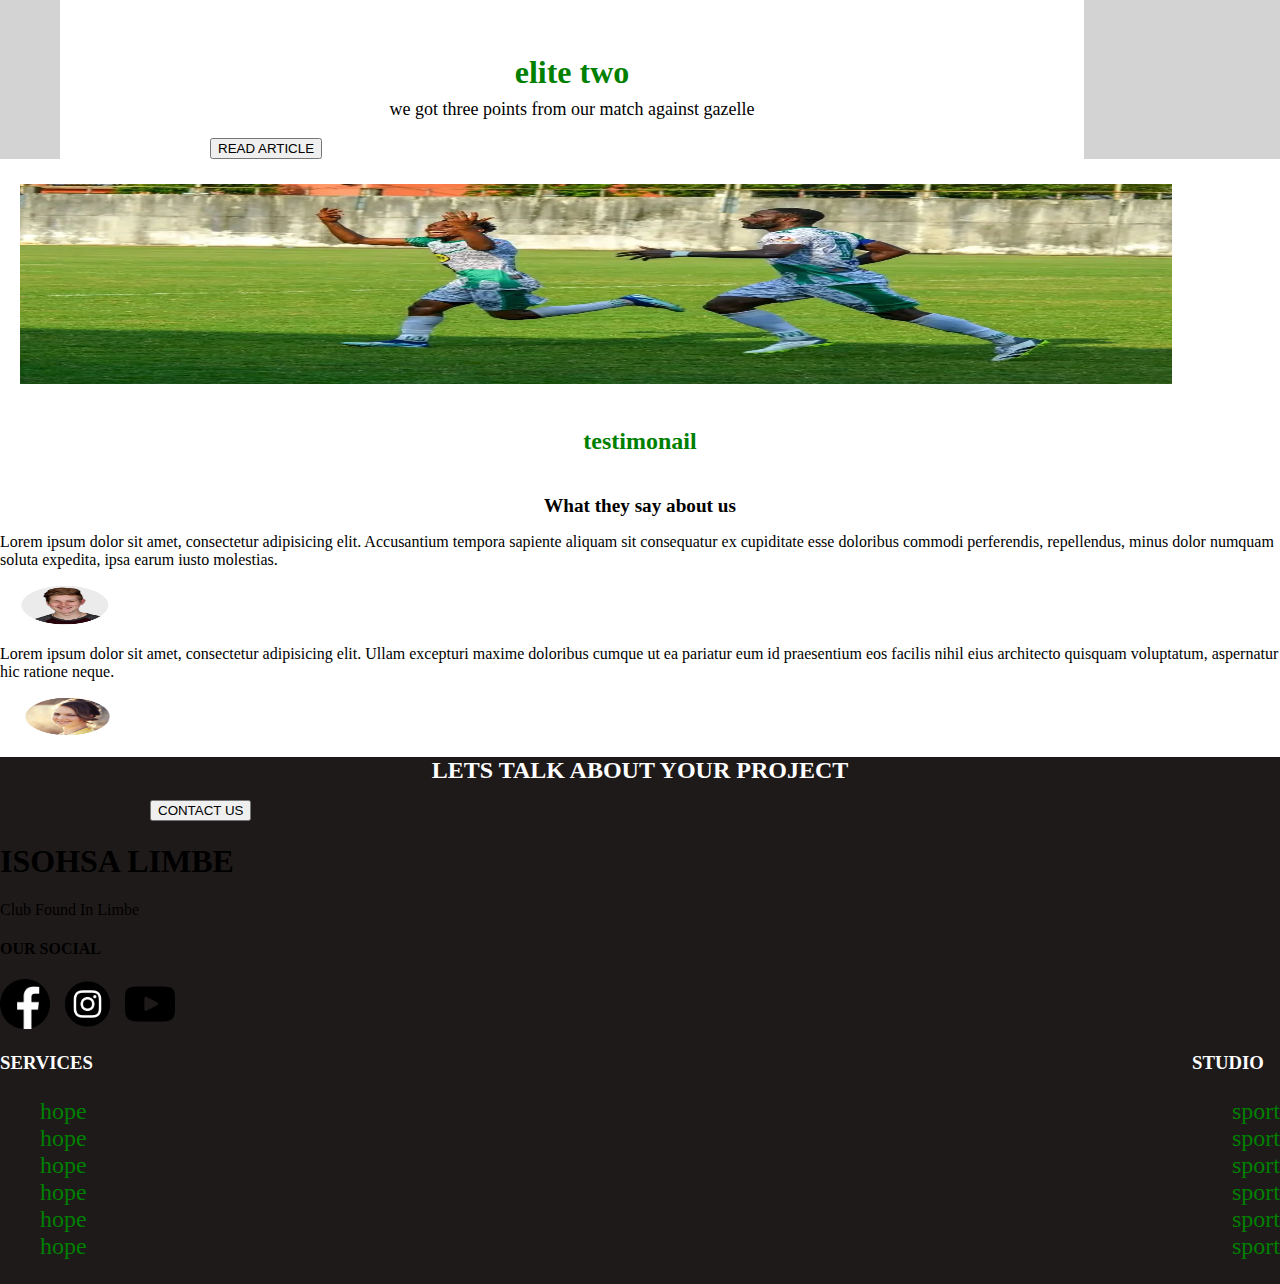
==== commit cea66609: "style" ====
--- a/index.html
+++ b/index.html
@@ -158,6 +158,7 @@
                 <div class="hope">
                     <img src="./images/pic4.jpeg" alt="pic4">
                 </div>
+                </div>
         </section>
         <section class="part5">
             <img src="./images/pic3.jpeg" alt="pic3">
@@ -233,8 +234,10 @@
         </section>
     </main>
     <footer>
+        <div class="more">
         <h1>LETS TALK ABOUT YOUR PROJECT</h1>
         <button>CONTACT US</button>
+    </div>
         <div class="side">
             <h1>ISOHSA LIMBE</h1>
             <p>Club Found In Limbe</p>
--- a/style/style.css
+++ b/style/style.css
@@ -47,7 +47,7 @@
   justify-content: space-between;
 }
 
- nav ul {
+nav ul {
   display: none;
 }
 
@@ -346,7 +346,7 @@
 }
 
 .part6-1 {
-  background-image: linear-gradient(rgba(67,89,89,80%),rgba(67,89,89,80)), url("../images/pic5.jpeg");
+  background-image: linear-gradient(#435959cc,#435959cc), url("../images/pic5.jpeg");
 }
 
 .part6-1 h1 {
@@ -441,26 +441,26 @@
   width: 100%;
 }
 
-footer h1 {
-  color: white;
-  font-size: x-large;
-  text-align: center;
-}
-
-footer h4 {
+.more h1 {
+  color: white;
+  font-size: x-large;
+  text-align: center;
+}
+
+.more h4 {
   color: green;
   font-size: x-large;
   text-align: left;
 }
 
-footer p {
-    color: white;
-    font-size: x-large;
-    text-align: center;
-}
-
-footer button {
-  margin-left: 250px;
+.more p {
+  color: white;
+  font-size: x-large;
+  text-align: center;
+}
+
+.more button {
+  margin-left: 150px;
 }
 
 .socials img {
@@ -470,7 +470,6 @@
 .corner {
   display: flex;
   justify-content: space-between;
-
 }
 
 footer ul {
@@ -481,4 +480,4 @@
 
 .corner h3 {
   color: white;
-}+}
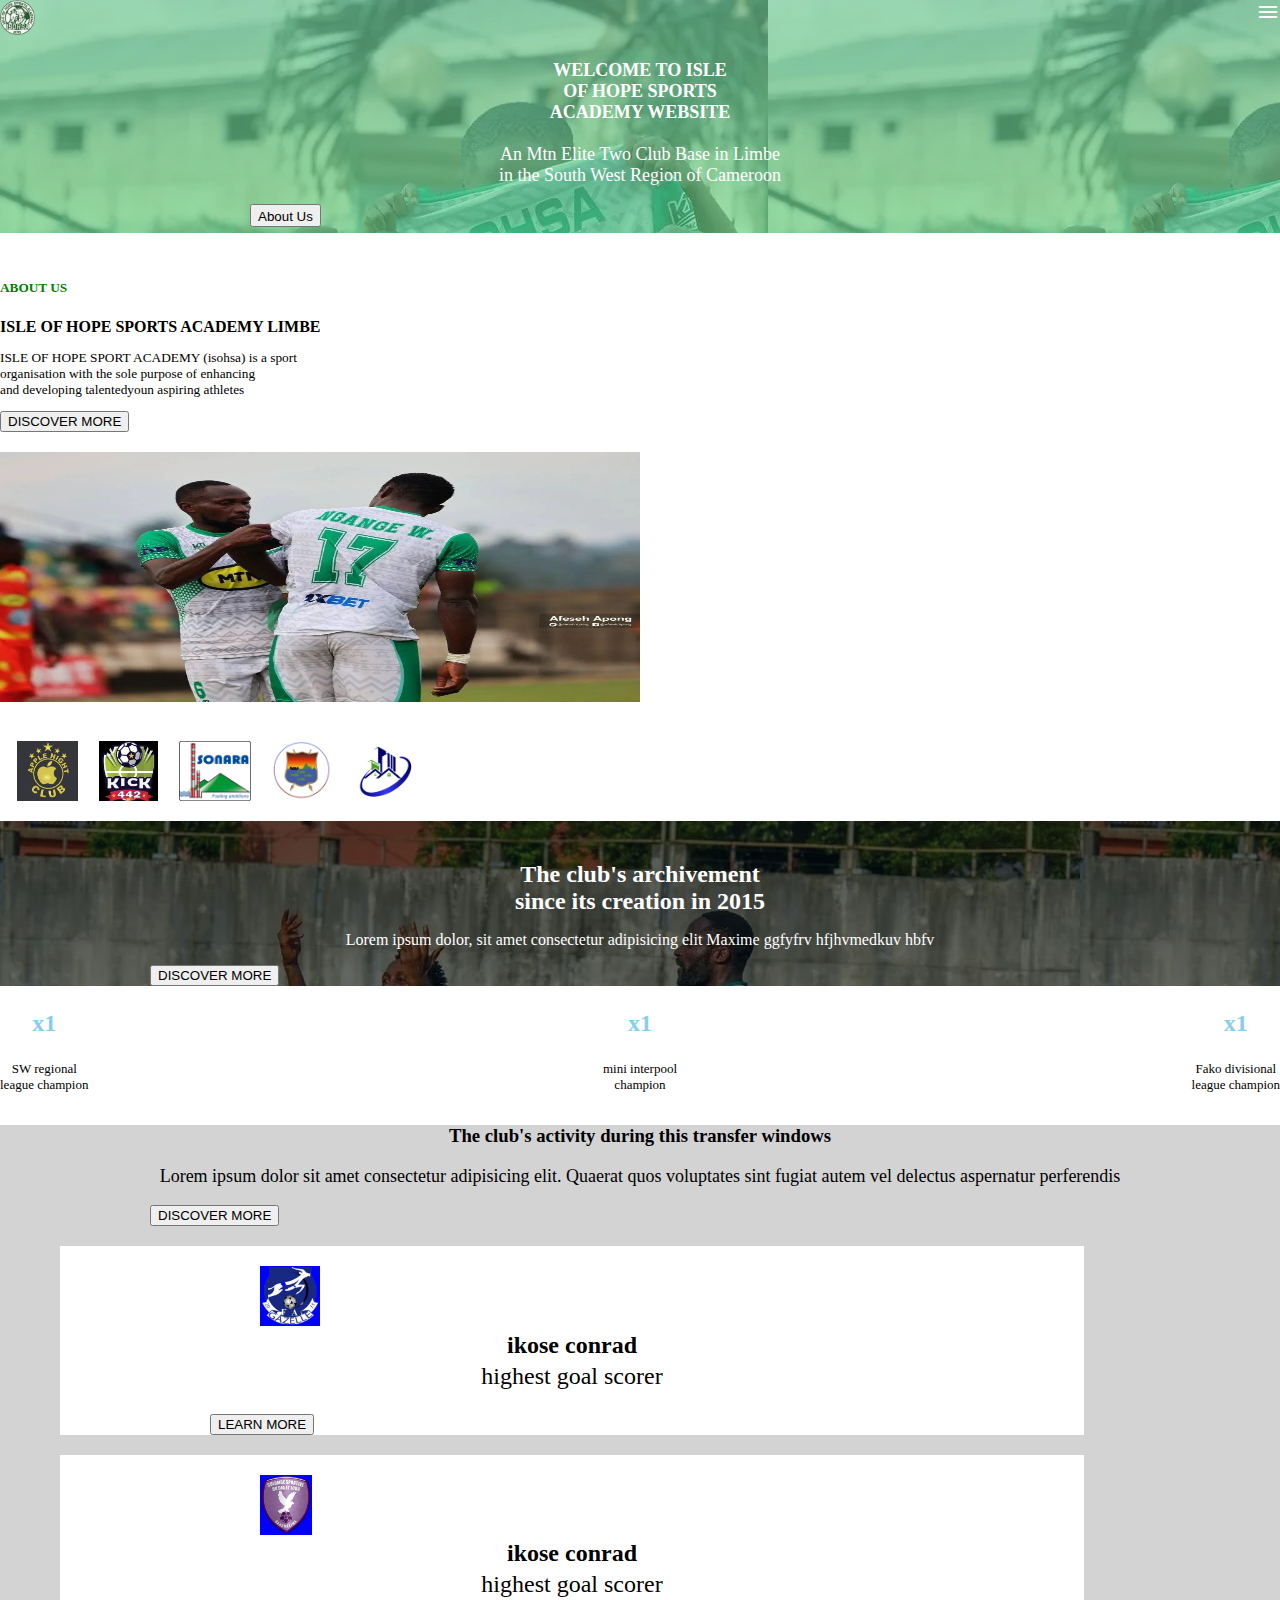
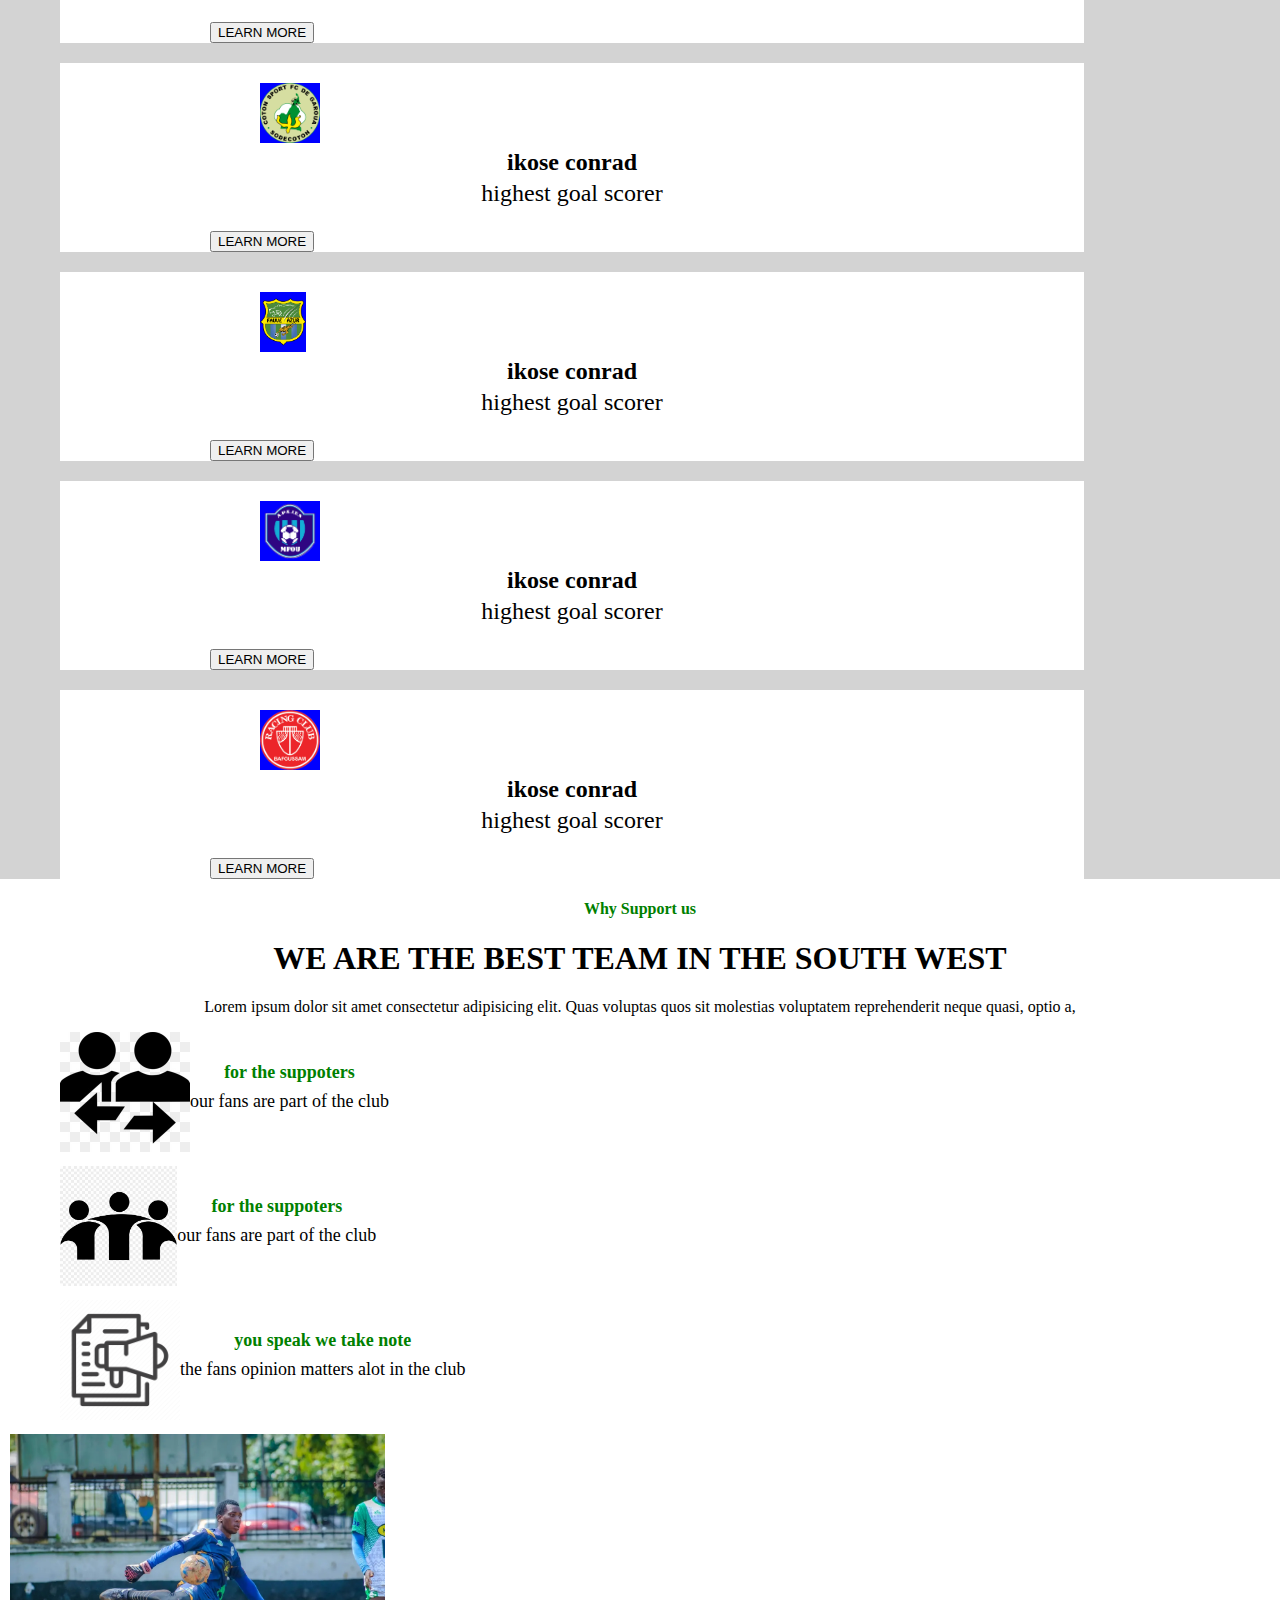
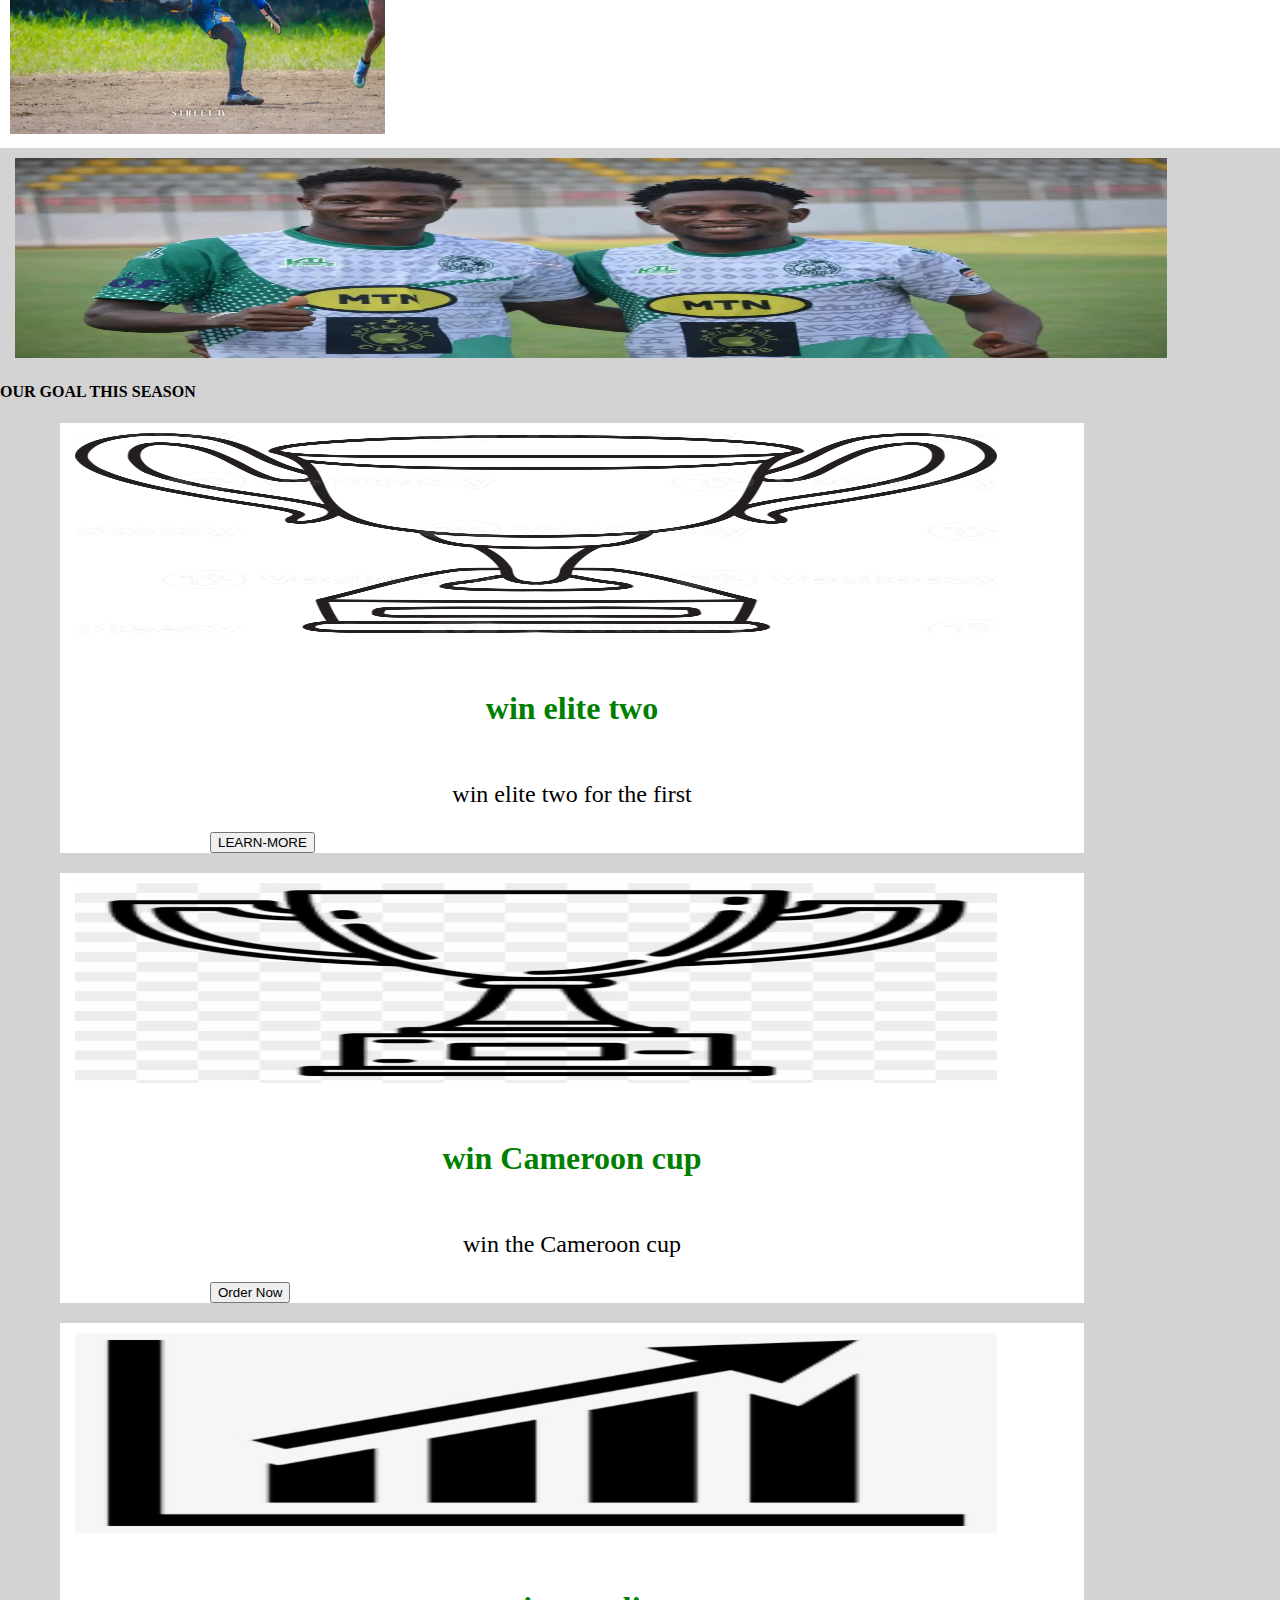
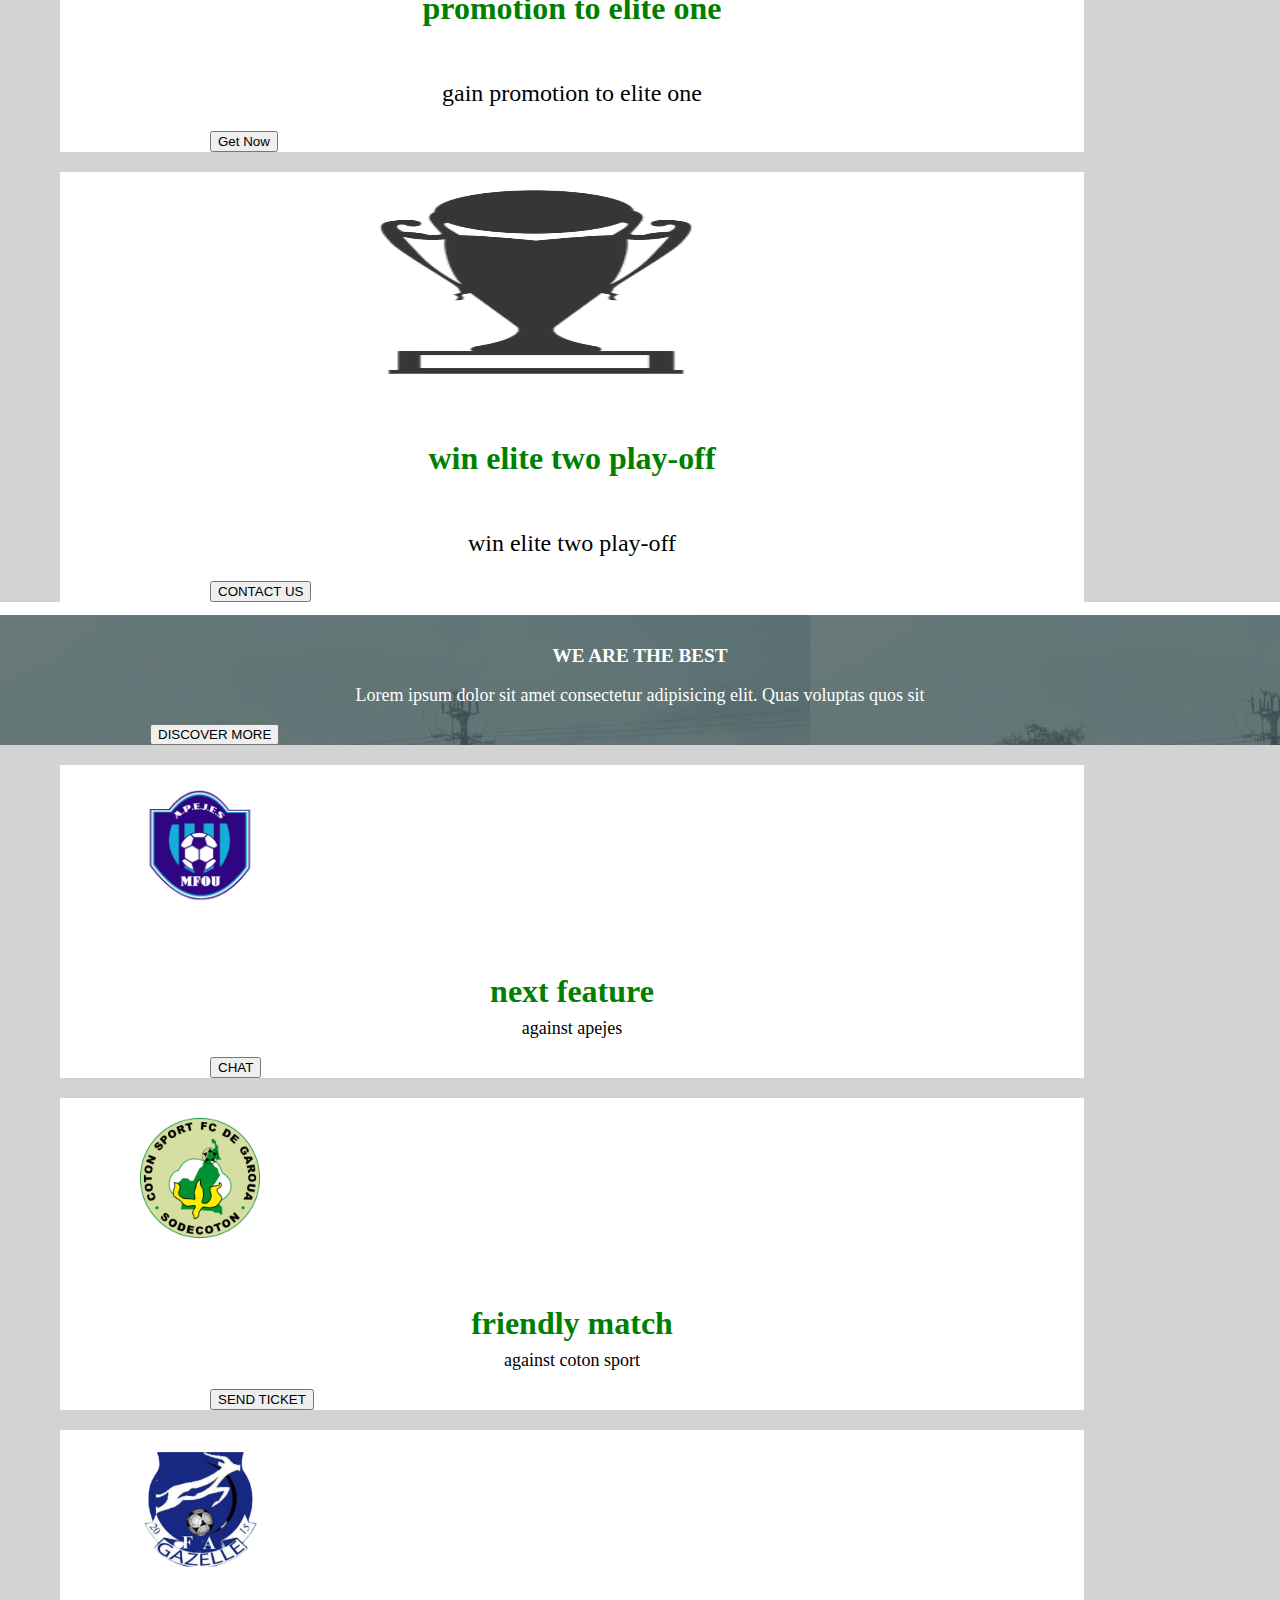
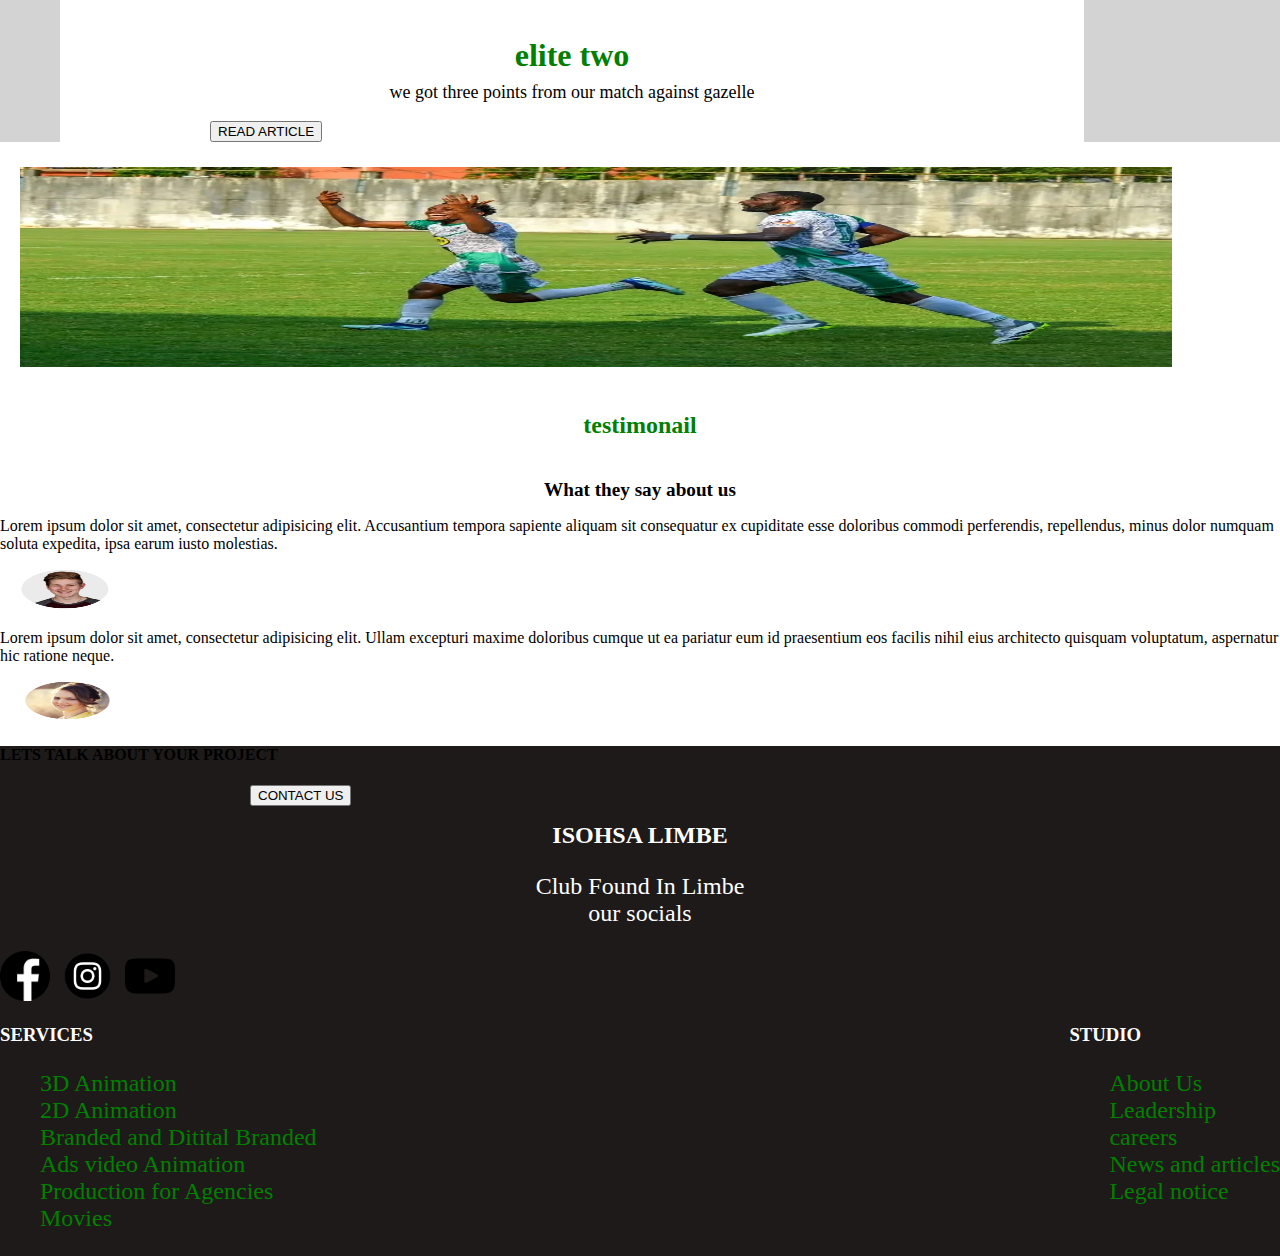
==== commit baac3dc9: "style" ====
--- a/index.html
+++ b/index.html
@@ -22,12 +22,12 @@
                 <li><a href="">ABOUT</a></li>
                 <li><a href="">FIXTURES</a></li>
                 <li><a href="">NEWS</a></li>
-                <li><a href=""><button>CONTACT</button></a></li>
+                <a href=""><button>CONTACT</button></a>
             </ul>
         </nav>
         <h1>WELCOME TO ISLE<br>OF HOPE SPORTS <br>ACADEMY WEBSITE</h1>
         <p>An Mtn Elite Two Club Base in Limbe <br>in the South West Region of Cameroon</p>
-        <button>ABOUT US</button>
+        <button>About Us</button>
     </header>
     <main>
         <section class="contain1">
@@ -50,9 +50,9 @@
         </div>
         <section class="contain2">
             <div class="part2">
-                <h1>The club's archivement since<br>its creation in 2015</h1>
-                <p>Lorem ipsum dolor, sit amet<br>
-                    consectetur adipisicing elit.<br>
+                <h1>The club's archivement<br> since its creation in 2015</h1>
+                <p>Lorem ipsum dolor, sit amet
+                    consectetur adipisicing elit
                     Maxime ggfyfrv hfjhvmedkuv hbfv</p>
                 <button>DISCOVER MORE</button>
             </div>
@@ -161,8 +161,10 @@
                 </div>
         </section>
         <section class="part5">
+            <div class="part5-1">
             <img src="./images/pic3.jpeg" alt="pic3">
-            <div class="part5-1">
+            </div>
+            <div class="part5-2">
                 <h4>OUR GOAL THIS SEASON</h4>
                 <div class="boxa">
                     <img src="./images/troph1.webp" alt="troph1">
@@ -196,6 +198,7 @@
                 <p>Lorem ipsum dolor sit amet consectetur adipisicing elit. Quas voluptas quos sit </p>
                 <button>DISCOVER MORE</button>
             </div>
+            <div class="part6-2">
             <div class="boxaa">
                 <img src="./images/club5.png" alt="21">
                 <h5>next feature</h5>
@@ -213,6 +216,7 @@
                 <h5>elite two</h5>
                 <p>we got three points from our match against gazelle</p>
                 <button>READ ARTICLE</button>
+            </div>
             </div>
         </section>
         <section class="part7">
@@ -235,13 +239,12 @@
     </main>
     <footer>
         <div class="more">
-        <h1>LETS TALK ABOUT YOUR PROJECT</h1>
+        <h4>LETS TALK ABOUT YOUR PROJECT</h4>
         <button>CONTACT US</button>
     </div>
         <div class="side">
             <h1>ISOHSA LIMBE</h1>
-            <p>Club Found In Limbe</p>
-            <h4>OUR SOCIAL</h4>
+            <p>Club Found In Limbe<br> our socials</p>
             <div class="socials">
                 <img src="./images/fb.png" alt="facebook">
                 <img src="./images/ig.png" alt="insta">
@@ -252,23 +255,22 @@
             <div class="services">
                 <h3>SERVICES</h3>
                 <ul>
-                    <li>hope</li>
-                    <li>hope</li>
-                    <li>hope</li>
-                    <li>hope</li>
-                    <li>hope</li>
-                    <li>hope</li>
+                    <li>3D Animation</li>
+                    <li>2D Animation</li>
+                    <li>Branded and Ditital Branded</li>
+                    <li>Ads video Animation</li>
+                    <li>Production for Agencies</li>
+                    <li>Movies</li>
                 </ul>
             </div>
             <div class="studio">
                 <h3>STUDIO</h3>
                 <ul>
-                    <li>sport</li>
-                    <li>sport</li>
-                    <li>sport</li>
-                    <li>sport</li>
-                    <li>sport</li>
-                    <li>sport</li>
+                    <li>About Us</li>
+                    <li>Leadership</li>
+                    <li>careers</li>
+                    <li>News and articles</li>
+                    <li>Legal notice</li>
                 </ul>
             </div>
         </div>
--- a/style/style.css
+++ b/style/style.css
@@ -27,19 +27,22 @@
 
 header h1 {
   color: white;
-  font-size: 15px;
+  font-size: large;
   padding-top: 13px;
+  text-align: center;
 }
 
 header p {
   color: white;
-  font-size: 10px;
+  font-size: large;
   padding-top: 3px;
+  text-align: center;
 }
 
 header button {
   padding-top: 3px;
   margin-bottom: 6px;
+  margin-left: 250px;
 }
 
 nav {
@@ -140,7 +143,7 @@
 .part3-2 img {
   height: 60px;
   background-color: blue;
-  margin-left: 170px;
+  margin-left: 200px;
   margin-bottom: -30px;
   margin-top: 20px;
 }
@@ -346,7 +349,7 @@
 }
 
 .part6-1 {
-  background-image: linear-gradient(#435959cc,#435959cc), url("../images/pic5.jpeg");
+  background-image: linear-gradient(#435959cc, #435959cc), url("../images/pic5.jpeg");
 }
 
 .part6-1 h1 {
@@ -447,20 +450,26 @@
   text-align: center;
 }
 
-.more h4 {
+.side h1 {
+  color: white;
+  font-size: x-large;
+  text-align: center;
+}
+
+.side h4 {
   color: green;
   font-size: x-large;
   text-align: left;
 }
 
-.more p {
+.side p {
   color: white;
   font-size: x-large;
   text-align: center;
 }
 
 .more button {
-  margin-left: 150px;
+  margin-left: 250px;
 }
 
 .socials img {
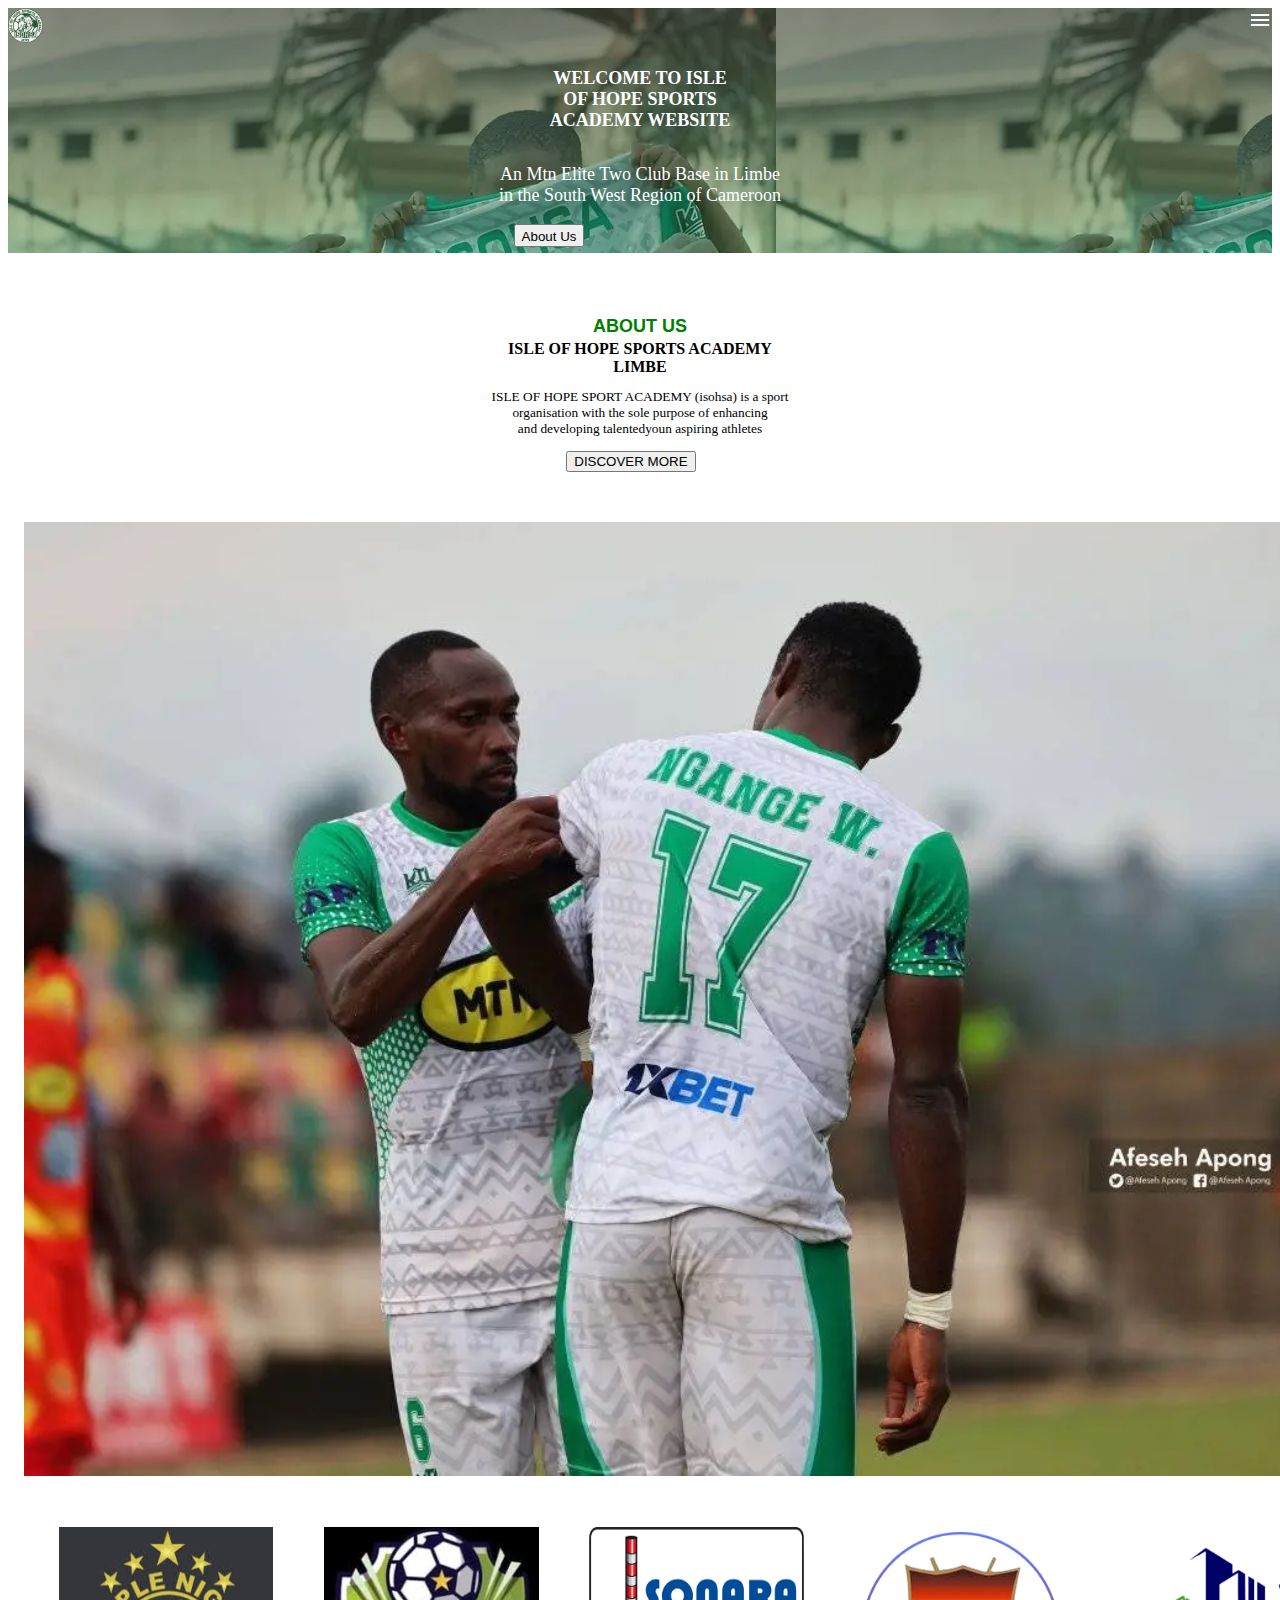
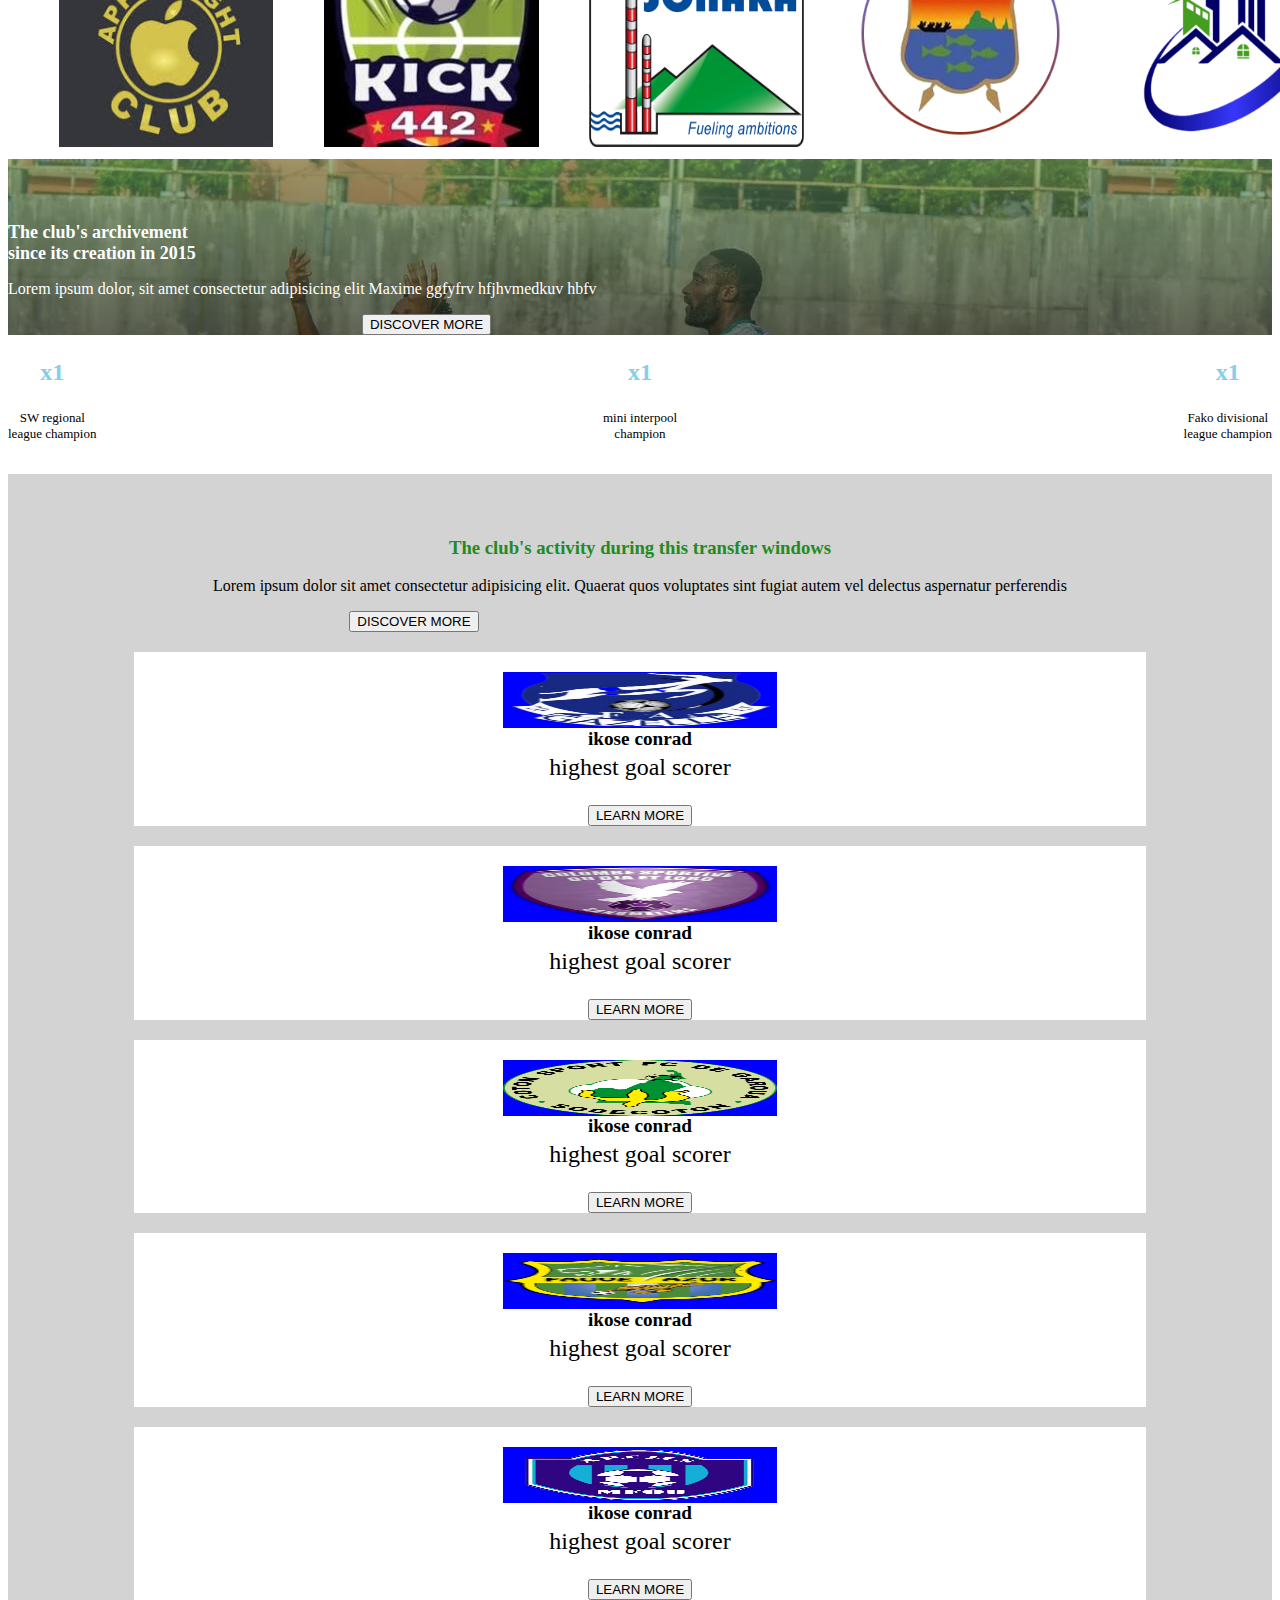
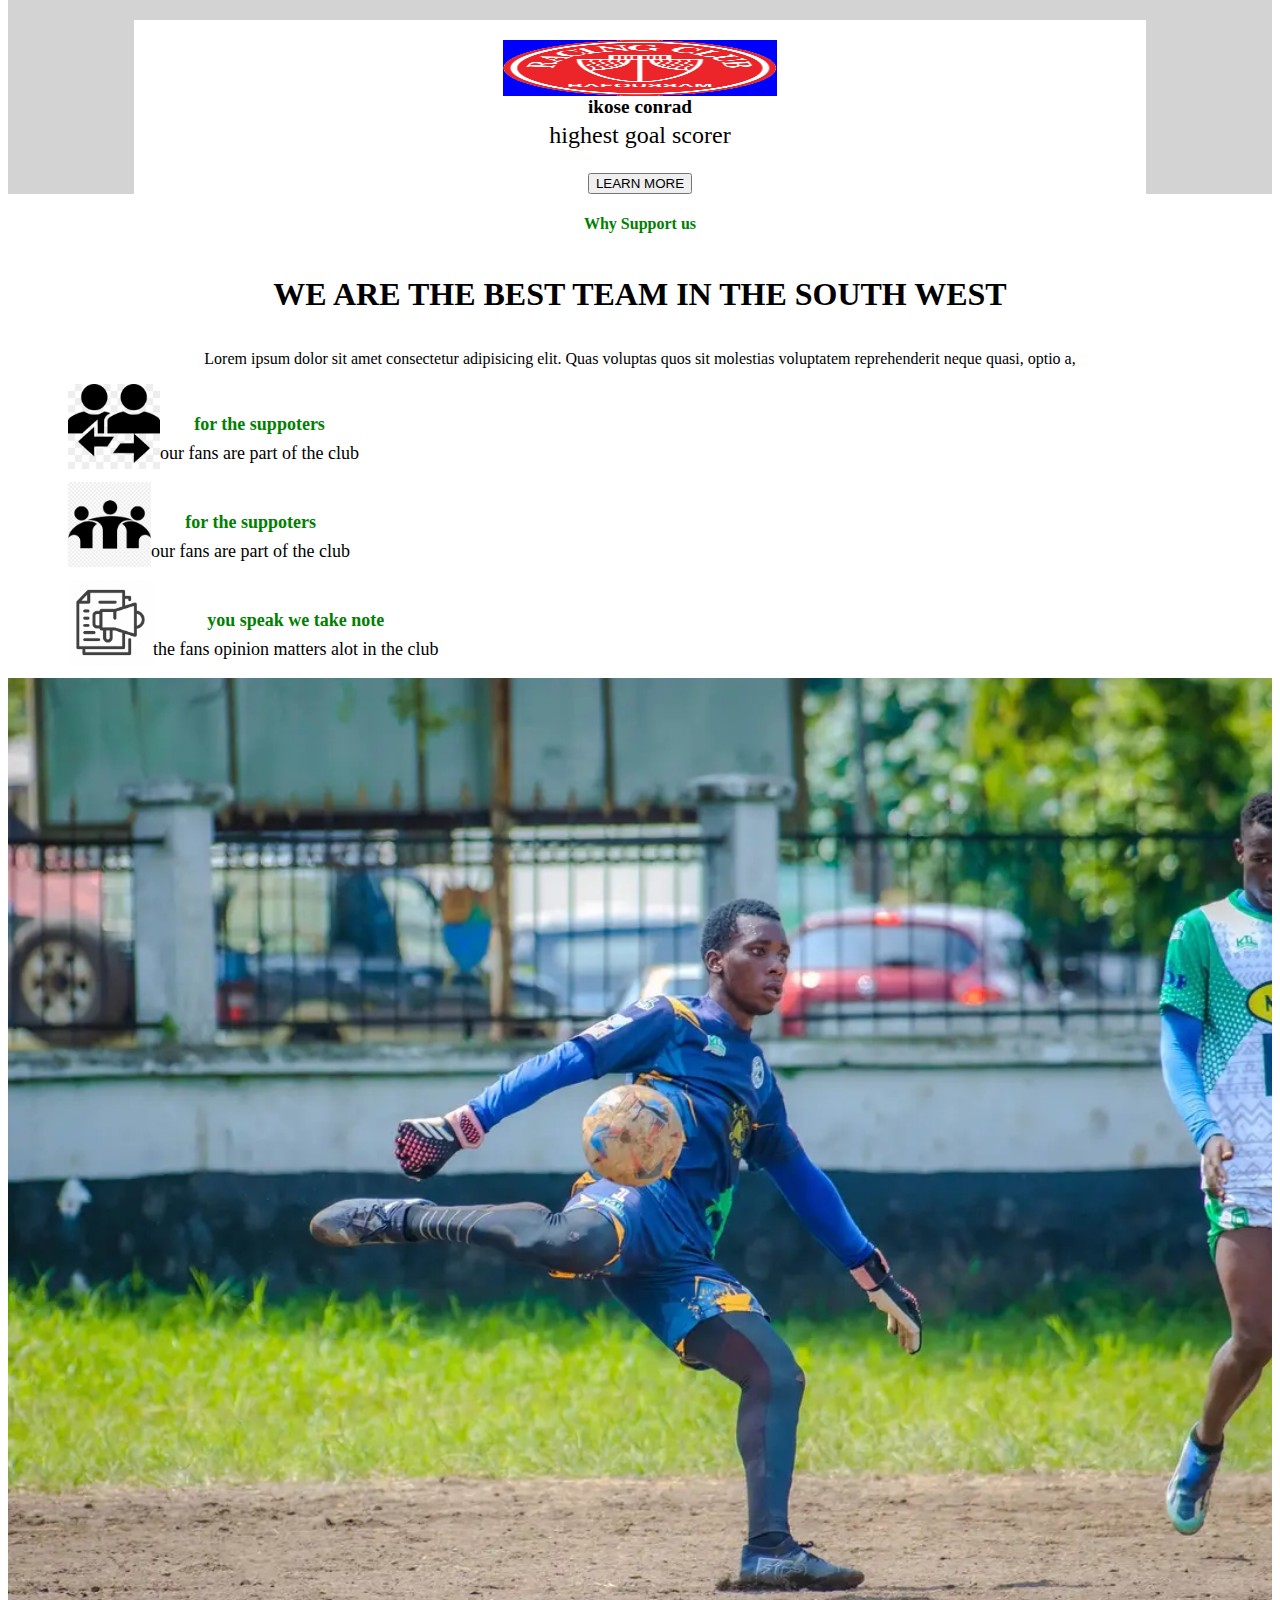
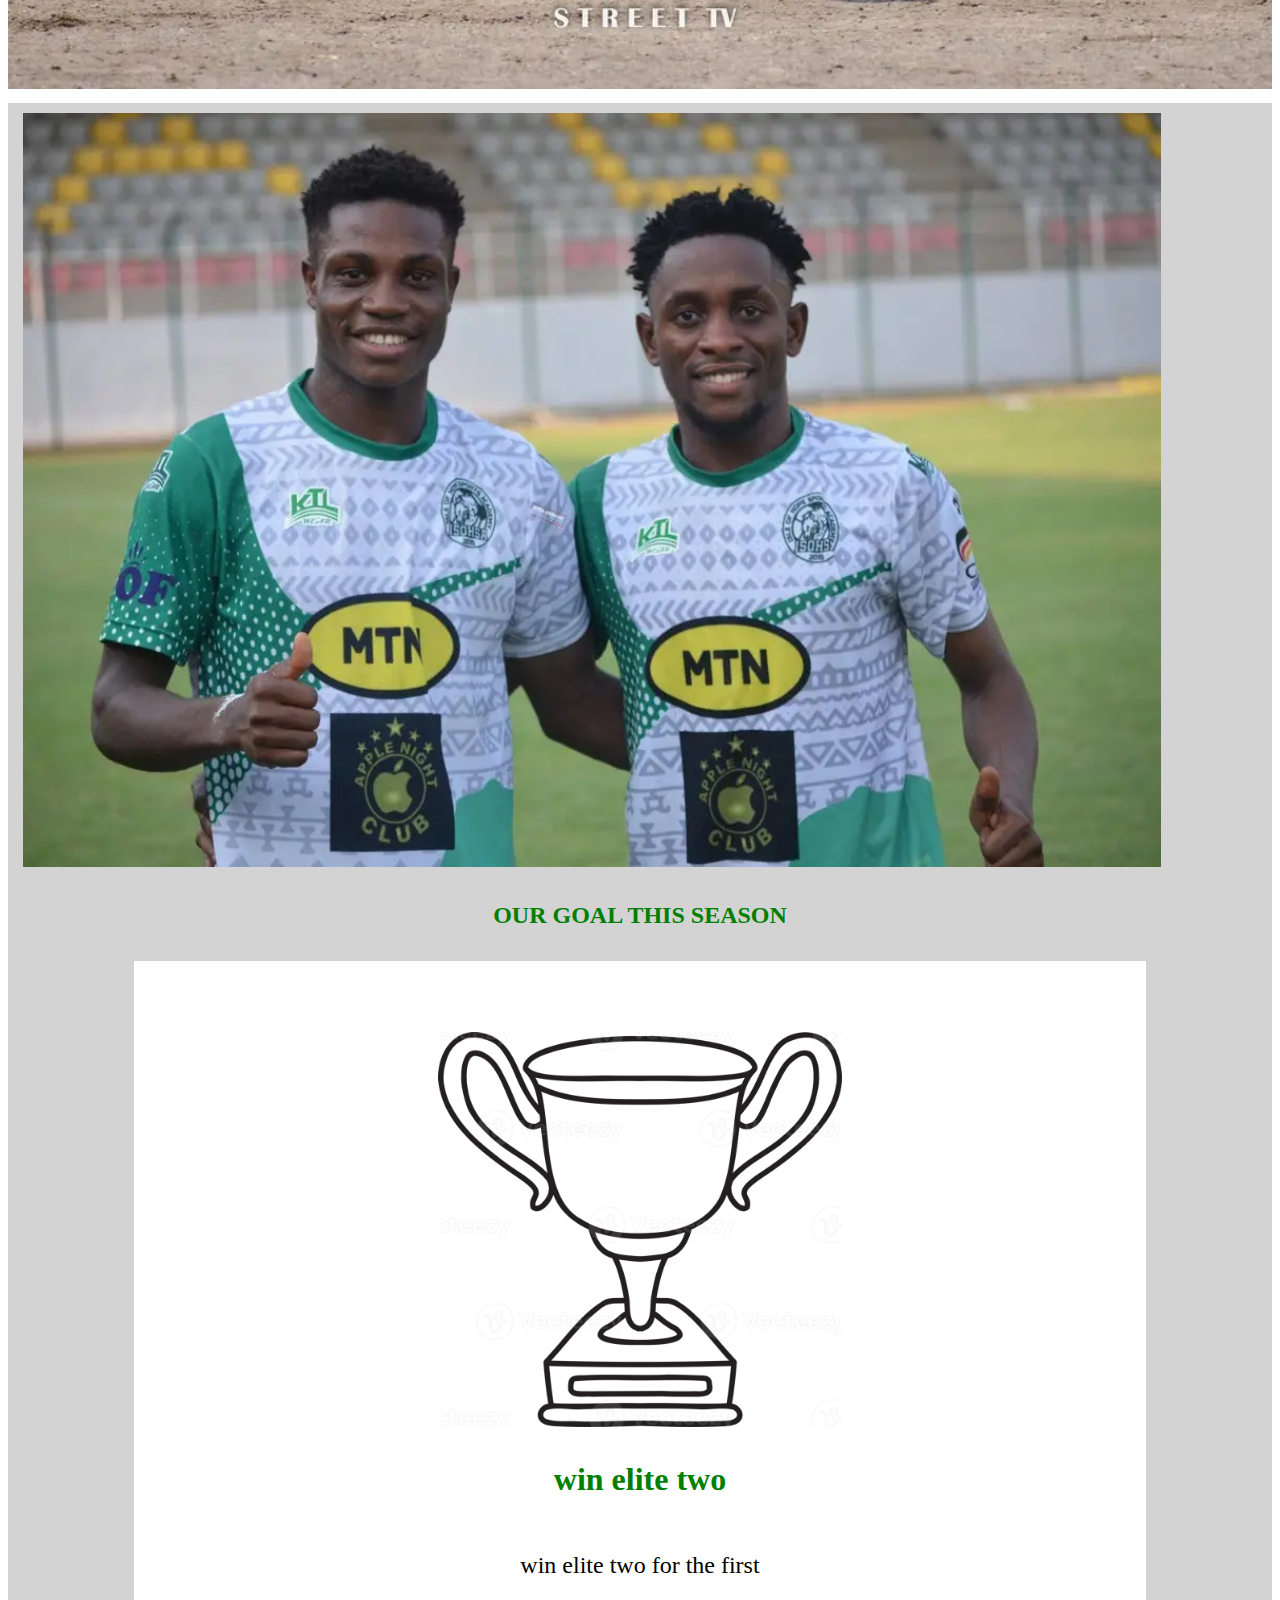
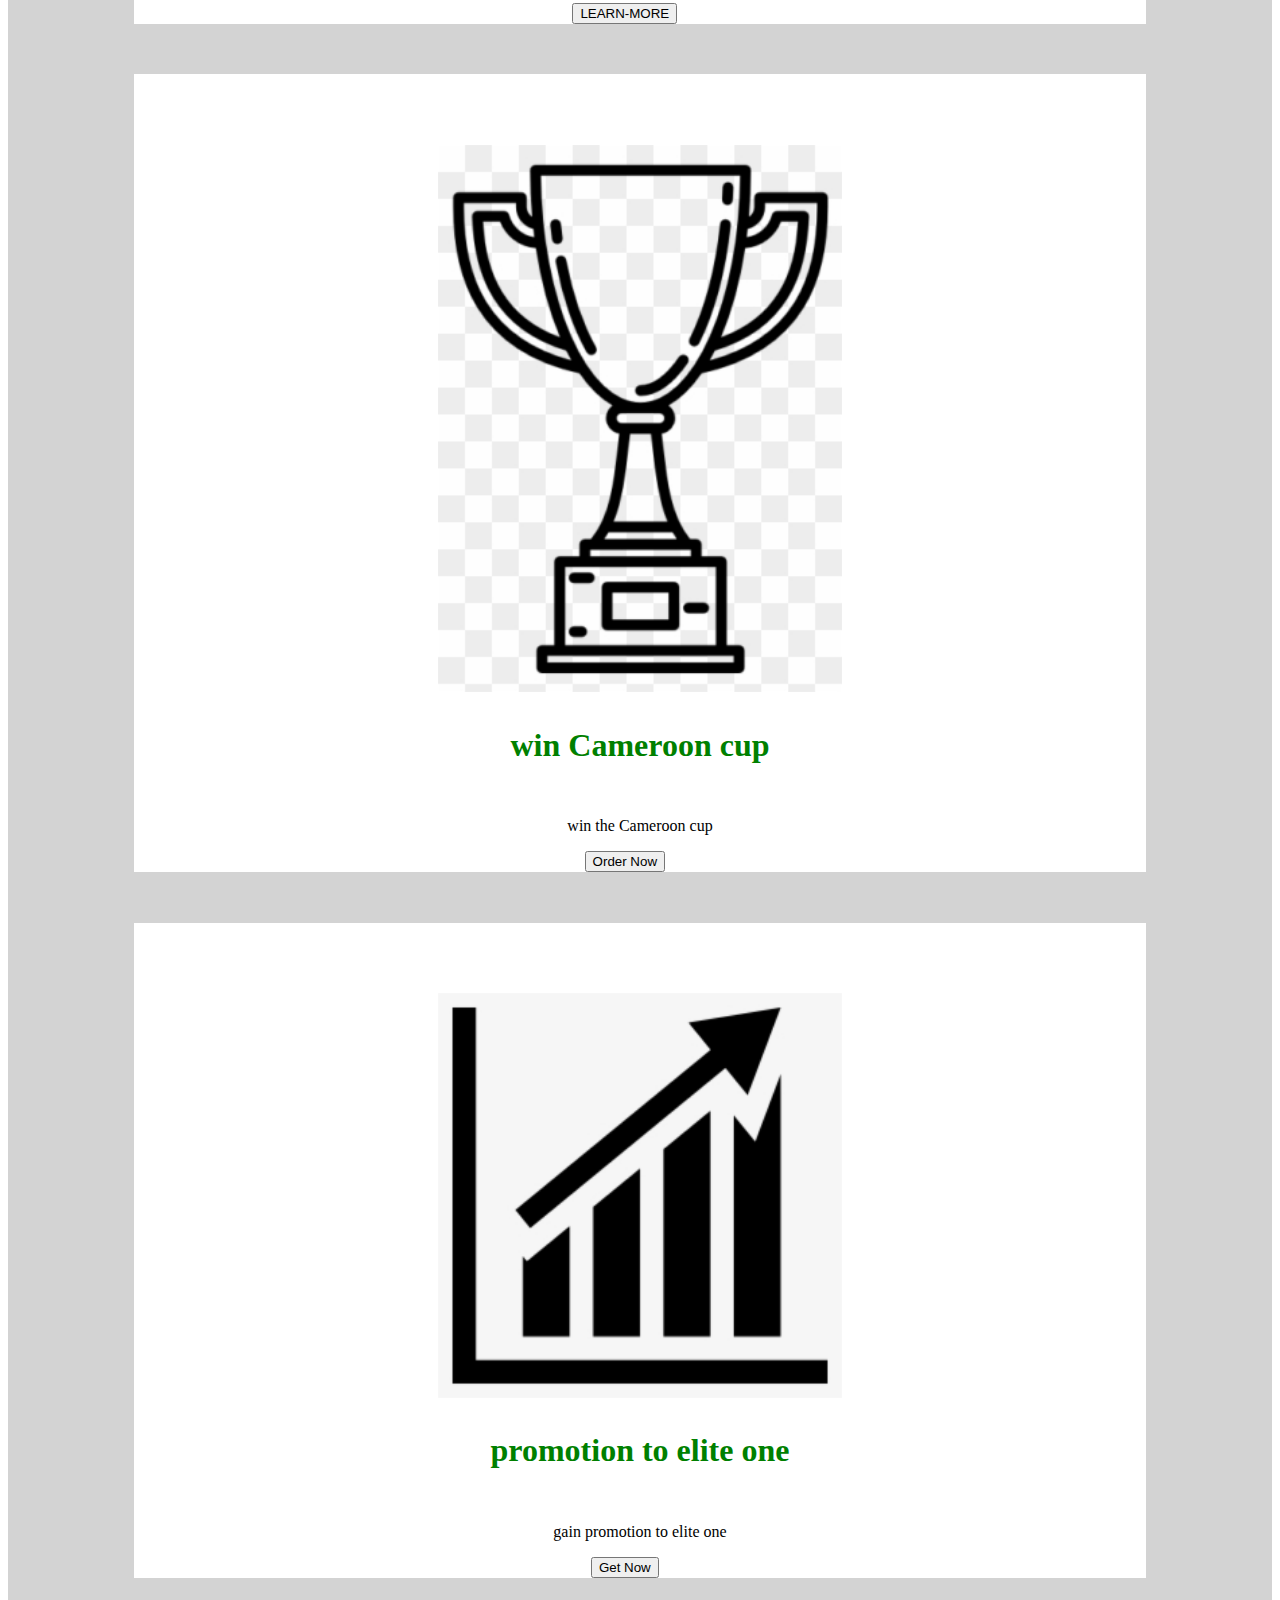
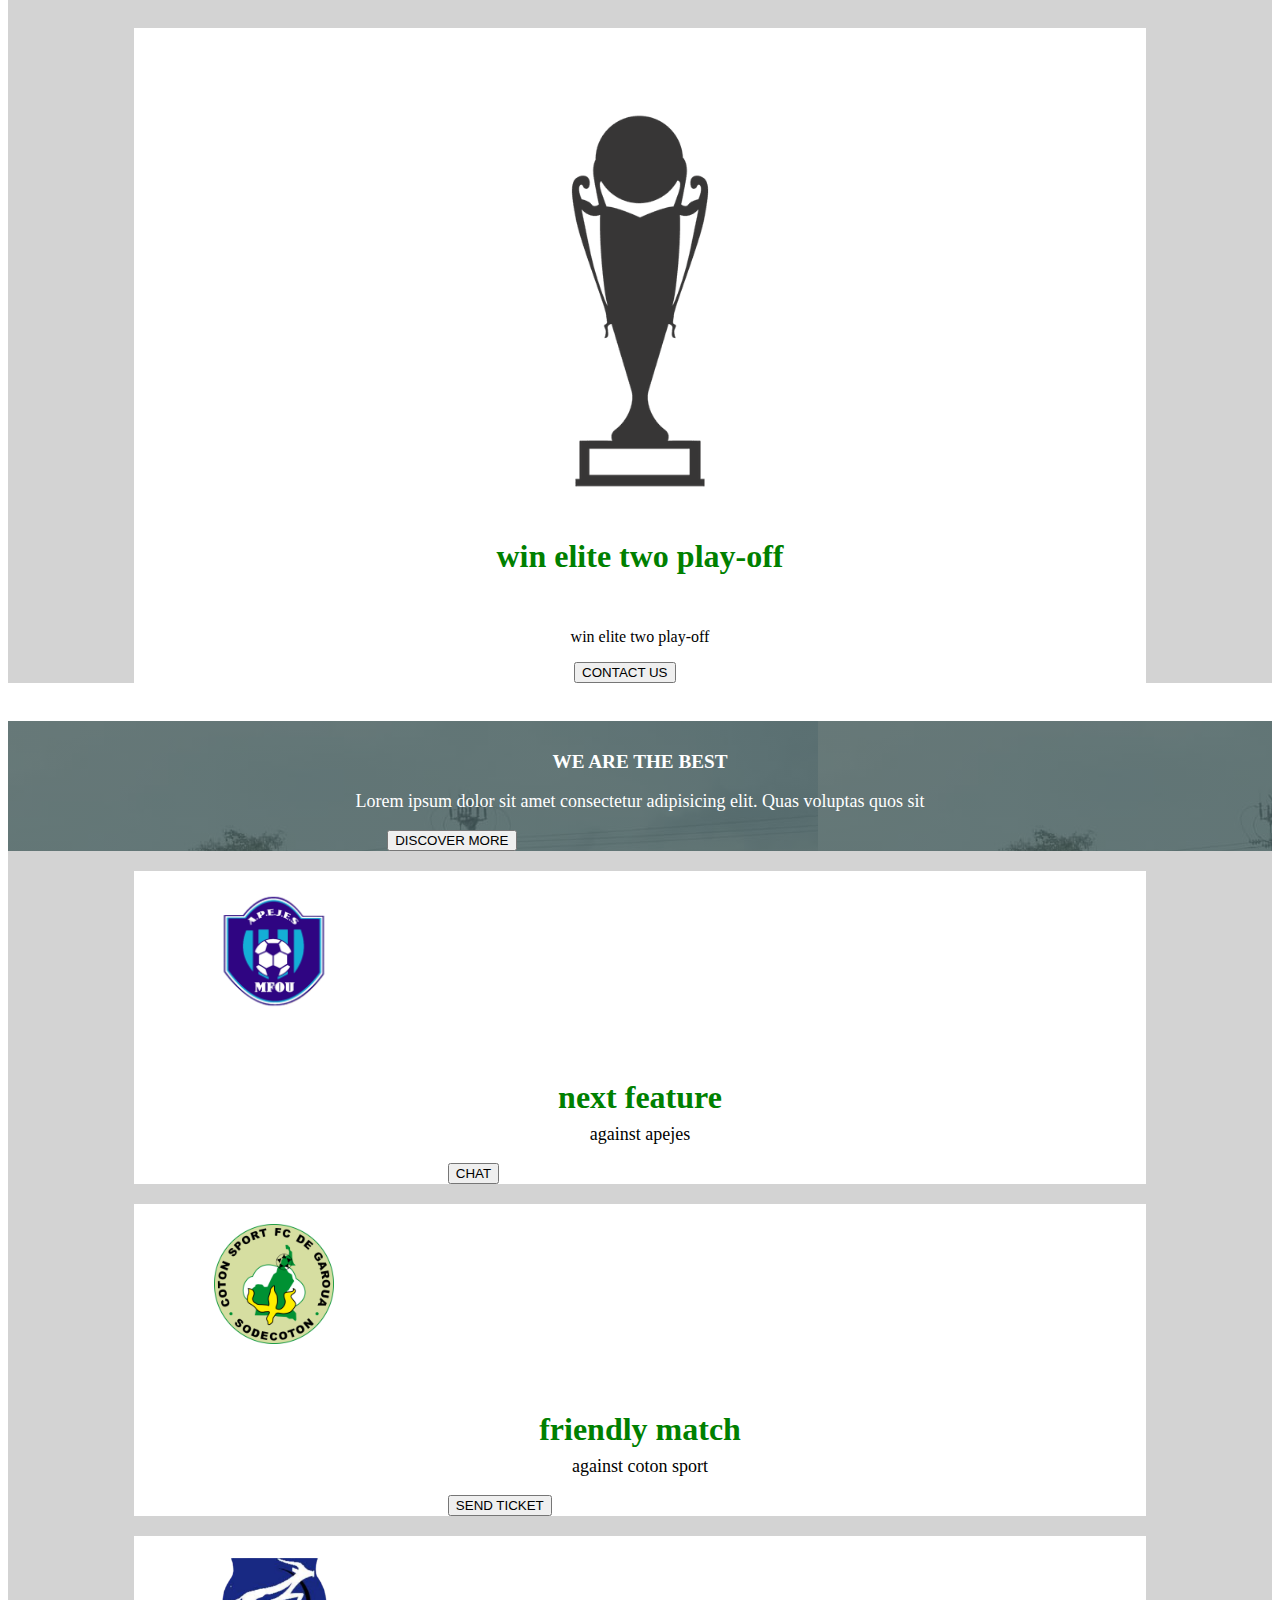
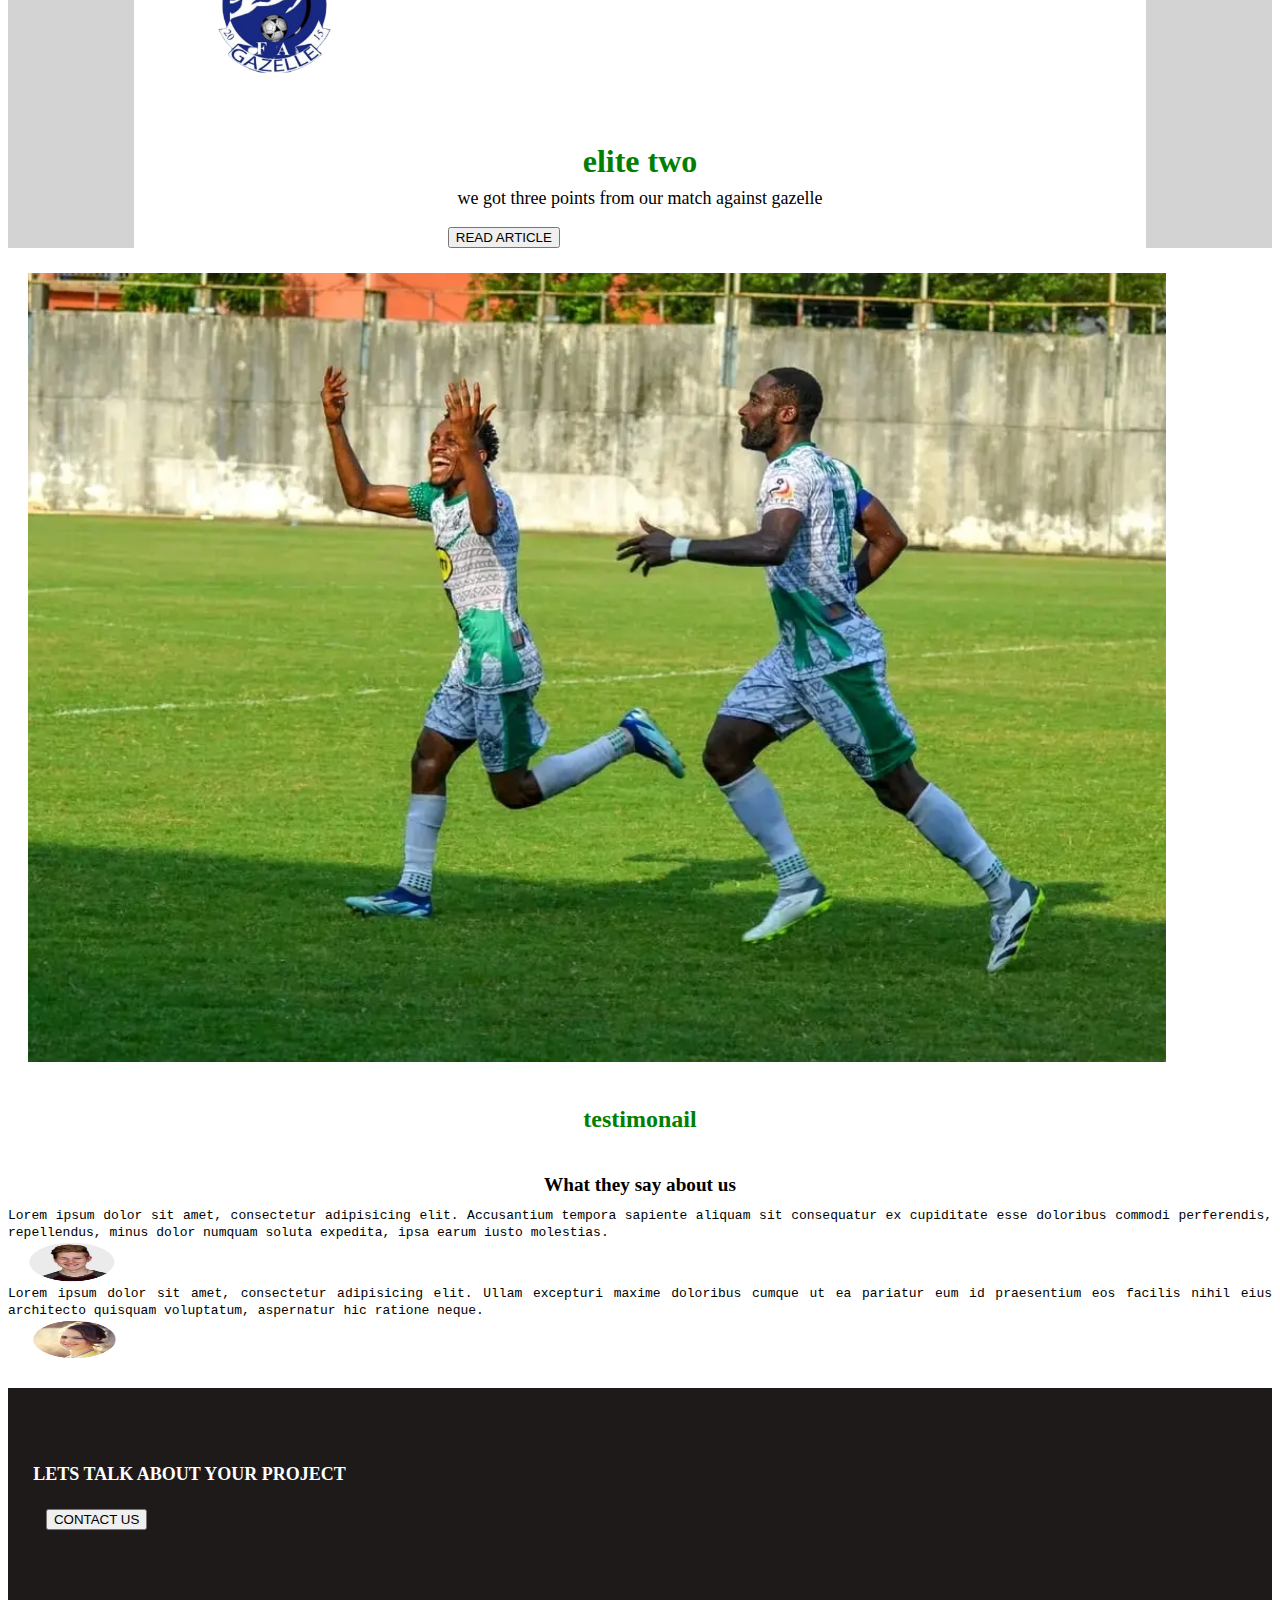
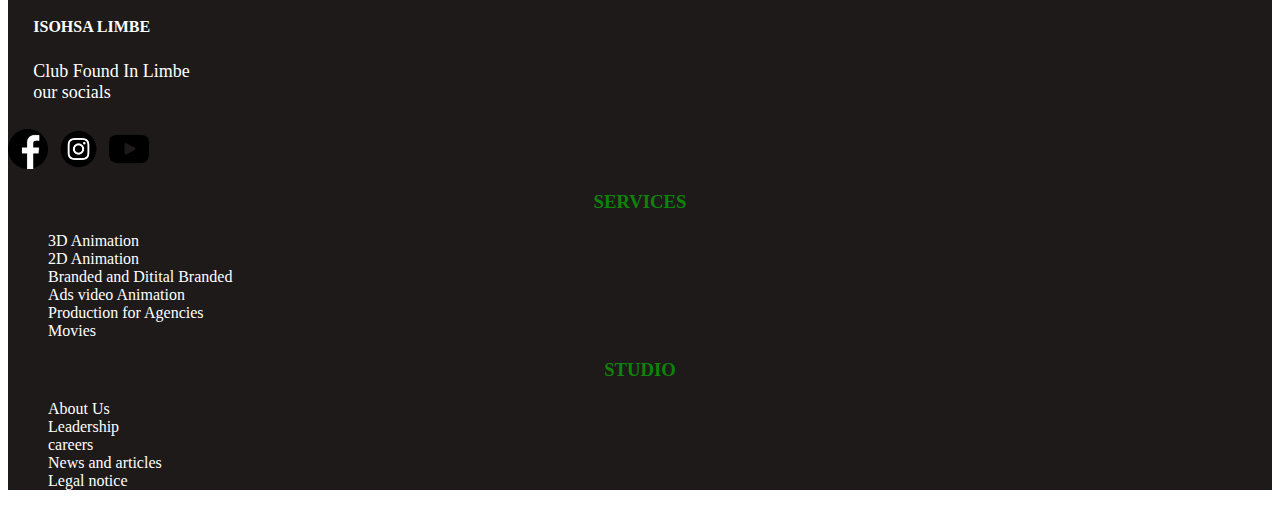
==== commit 41d94ed7: "style" ====
--- a/index.html
+++ b/index.html
@@ -139,7 +139,7 @@
                 </div>
                 <div class="alida">
                     <div class="lop2">
-                        <img src="./images/img1.png" alt="lll">
+                        <img src="./images/img1.png" alt="ll">
                     </div>
                     <div class="faith">
                         <h5>for the suppoters</h5>
@@ -276,5 +276,4 @@
         </div>
     </footer>
 </body>
-
 </html>--- a/style/style.css
+++ b/style/style.css
@@ -1,14 +1,11 @@
 body {
-  margin: 0;
-  padding: 0;
-}
-
-body img {
-  height: 200px;
+  font-family: Georgia, "Times New Roman", Times, serif;
 }
 
 header {
-  background-image: linear-gradient(#5cc4949b, #59d5899b), url("../images/bg.jpeg");
+  background-image: linear-gradient(#2b342b96, #17864259), url("../images/bg.jpeg");
+  display: flex;
+  flex-direction: column;
 }
 
 header img {
@@ -42,7 +39,8 @@
 header button {
   padding-top: 3px;
   margin-bottom: 6px;
-  margin-left: 250px;
+  width: fit-content;
+  margin-left: 40%;
 }
 
 nav {
@@ -55,54 +53,73 @@
 }
 
 .contain1 {
-  display: block;
-  padding-top: 25px;
+  display: flex;
+  flex-direction: column;
+  align-items: center;
+  padding-top: 5%;
 }
 
 .contain1 img {
-  height: 250px;
-  width: 50%;
-  padding-top: 20px;
+  width: 100%;
+  padding-top: 4%;
+  margin-left: 2.5%;
 }
 
 .contain1 h5 {
   color: green;
+  font-size: large;
+  margin: auto;
+  text-align: center;
+  font-family: Arial, Helvetica, sans-serif;
 }
 
 .contain1 h1 {
   font-size: medium;
+  text-align: center;
+  margin: 1%;
+  font-family: initial;
 }
 
 .contain1 p {
   font-size: smaller;
+  text-align: center;
+  margin-top: 4%;
+}
+
+.contain1 button {
+  margin-left: 27%;
+}
+
+.sponsor {
+  display: flex;
+  justify-content: space-evenly;
 }
 
 .sponsor img {
-  height: 60px;
-  margin-left: 17px;
-  margin-top: 35px;
+  width: 17%;
+  margin: 4% 0 0 4%;
 }
 
 .part2 {
-  background-image: linear-gradient(#01070ead, #010a139a), url("../images/pic1.jpeg");
+  background-image: linear-gradient(#6390649c, #1c241db0), url("../images/pic1.jpeg");
 }
 
 .part2 h1 {
-  text-align: center;
+  text-align: left;
   color: white;
   font-weight: bold;
-  font-size: x-large;
-  padding-top: 40px;
+  font-size: large;
+  padding-top: 5%;
 }
 
 .part2 p {
   font-size: medium;
   color: white;
-  text-align: center;
+  text-align: left;
 }
 
 .part2 button {
-  margin-left: 150px;
+  margin-left: 28%;
 }
 
 .part2-1 {
@@ -128,165 +145,176 @@
 .part3-1 h3 {
   text-align: center;
   font-weight: bolder;
+  padding-top: 5%;
+  color: forestgreen;
 }
 
 .part3-1 p {
   text-align: center;
   font-weight: lighter;
-  font-size: large;
+  font-size: medium;
+  font-family: cursive;
 }
 
 .part3-1 button {
-  margin-left: 150px;
+  margin-left: 27%;
 }
 
 .part3-2 img {
-  height: 60px;
+  height: 56px;
+  width: 27%;
   background-color: blue;
-  margin-left: 200px;
   margin-bottom: -30px;
   margin-top: 20px;
 }
 
 .part3-2 h4 {
   text-align: center;
+  font-size: larger;
+  margin-bottom: -20px;
+}
+
+.part3-2 p {
+  text-align: center;
   font-size: x-large;
-  margin-bottom: -20px;
-}
-
-.part3-2 p {
-  text-align: center;
-  font-size: x-large;
-}
-
-.part3-2 button {
-  margin-left: 150px;
+}
+
+.part3-2 {
+  display: flex;
+  flex-direction: column;
+  align-items: center;
 }
 
 .box1 {
   background-color: white;
   width: 80%;
+  margin-top: 20px;
+  text-align: center;
+}
+
+.box2 {
+  background-color: white;
+  width: 80%;
+  margin-top: 20px;
+  text-align: center;
+}
+
+.box3 {
+  background-color: white;
+  width: 80%;
+  margin-top: 20px;
+  text-align: center;
+}
+
+.box4 {
+  background-color: white;
+  width: 80%;
+  margin-top: 20px;
+  text-align: center;
+}
+
+.box5 {
+  background-color: white;
+  width: 80%;
+  margin-top: 20px;
+  text-align: center;
+}
+
+.box6 {
+  background-color: white;
+  width: 80%;
+  margin-top: 20px;
+  text-align: center;
+}
+
+.part4-1 {
+  display: flex;
+  flex-direction: column;
+  justify-content: center;
+}
+
+.part4-1 h4 {
+  color: green;
+  text-align: center;
+}
+
+.part4-1 h1 {
+  text-align: center;
+}
+
+.part4-1 p {
+  text-align: center;
+}
+
+.handy {
+  display: flex;
+}
+
+.handy img {
+  height: 85px;
   margin-left: 60px;
-  margin-top: 20px;
-}
-
-.box2 {
-  background-color: white;
-  width: 80%;
+}
+
+.handy h5 {
+  font-size: large;
+  margin-bottom: -10px;
+  color: green;
+  text-align: center;
+}
+
+.handy p {
+  text-align: center;
+  font-size: large;
+}
+
+.alida {
+  display: flex;
+}
+
+.alida img {
+  height: 85px;
   margin-left: 60px;
-  margin-top: 20px;
-}
-
-.box3 {
-  background-color: white;
-  width: 80%;
+}
+
+.alida h5 {
+  font-size: large;
+  margin-bottom: -10px;
+  color: green;
+  text-align: center;
+}
+
+.alida p {
+  text-align: center;
+  font-size: large;
+}
+
+.rob {
+  display: flex;
+}
+
+.rob img {
+  height: 85px;
   margin-left: 60px;
-  margin-top: 20px;
-}
-
-.box4 {
-  background-color: white;
-  width: 80%;
-  margin-left: 60px;
-  margin-top: 20px;
-}
-
-.box5 {
-  background-color: white;
-  width: 80%;
-  margin-left: 60px;
-  margin-top: 20px;
-}
-
-.box6 {
-  background-color: white;
-  width: 80%;
-  margin-left: 60px;
-  margin-top: 20px;
-}
-
-.part4-1 h4 {
-  color: green;
-  text-align: center;
-}
-
-.part4-1 h1 {
-  text-align: center;
-}
-
-.part4-1 p {
-  text-align: center;
-}
-
-.handy {
-  display: flex;
-}
-
-.handy img {
-  height: 120px;
-  margin-bottom: 10px;
-  margin-left: 60px;
-}
-
-.handy h5 {
+}
+
+.rob h5 {
   font-size: large;
   margin-bottom: -10px;
   color: green;
   text-align: center;
 }
 
-.handy p {
-  text-align: center;
-  font-size: large;
-}
-
-.alida {
-  display: flex;
-}
-
-.alida img {
-  height: 120px;
-  margin-bottom: 10px;
-  margin-left: 60px;
-}
-
-.alida h5 {
-  font-size: large;
-  margin-bottom: -10px;
-  color: green;
-  text-align: center;
-}
-
-.alida p {
-  text-align: center;
-  font-size: large;
-}
-
-.rob {
-  display: flex;
-}
-
-.rob img {
-  height: 120px;
-  margin-bottom: 10px;
-  margin-left: 60px;
-}
-
-.rob h5 {
-  font-size: large;
-  margin-bottom: -10px;
-  color: green;
-  text-align: center;
-}
-
 .rob p {
   text-align: center;
   font-size: large;
 }
 
+.hope {
+  width: 100%;
+}
+
 .hope img {
-  height: 300px;
-  margin-left: 10px;
+  width: 100%;
 }
 
 .part5 {
@@ -299,57 +327,74 @@
   width: 90%;
 }
 
-.part5-1 h4 {
+.part5-2 img {
+  margin: 7% 0 0;
+  width: 40%;
+}
+
+.part5-2 h4 {
   text-align: center;
   font-size: x-large;
   color: green;
 }
 
-.part5 h5 {
+.part5-2 h5 {
   color: green;
   text-align: center;
   font-size: xx-large;
+  margin-top: 3%;
+}
+
+.part5-2 {
+  display: flex;
+  flex-direction: column;
+  justify-content: center;
 }
 
 .boxa {
   background-color: white;
   width: 80%;
-  margin-left: 60px;
-  margin-top: 20px;
+  text-align: center;
+  margin-left: 10%;
 }
 
 .boxb {
   background-color: white;
   width: 80%;
-  margin-left: 60px;
-  margin-top: 20px;
+  text-align: center;
+  margin-left: 10%;
+  margin-top: 4%;
 }
 
 .boxc {
   background-color: white;
   width: 80%;
-  margin-left: 60px;
-  margin-top: 20px;
+  text-align: center;
+  margin-left: 10%;
+  margin-top: 4%;
 }
 
 .boxd {
   background-color: white;
   width: 80%;
-  margin-left: 60px;
-  margin-top: 20px;
-}
-
-.part5 p {
+  text-align: center;
+  margin-left: 10%;
+  margin-top: 4%;
+}
+
+.boxa p {
   text-align: center;
   font-size: x-large;
-}
-
-.part5 button {
-  margin-left: 150px;
+  margin-top: 1%;
+}
+
+.part5-2 button {
+  margin-left: -3%;
 }
 
 .part6-1 {
   background-image: linear-gradient(#435959cc, #435959cc), url("../images/pic5.jpeg");
+  margin-top: 3%;
 }
 
 .part6-1 h1 {
@@ -372,27 +417,27 @@
 .boxaa {
   background-color: white;
   width: 80%;
-  margin-left: 60px;
   margin-top: 20px;
 }
 
 .boxab {
   background-color: white;
   width: 80%;
-  margin-left: 60px;
   margin-top: 20px;
 }
 
 .boxac {
   background-color: white;
   width: 80%;
-  margin-left: 60px;
-  margin-top: 20px;
-}
-
-.part6 {
+  margin-top: 20px;
+}
+
+.part6-2 {
   background-color: lightgrey;
   margin-bottom: 25px;
+  display: flex;
+  flex-direction: column;
+  align-items: center;
 }
 
 .part6 img {
@@ -415,7 +460,11 @@
 }
 
 .part6 button {
-  margin-left: 150px;
+  margin-left: 30%;
+}
+
+.part6-2 button {
+  margin-left: 31%;
 }
 
 .part7 img {
@@ -439,54 +488,60 @@
   height: 40px;
 }
 
+.part7-2 p {
+  font-size: medium;
+  font-family: monospace;
+  line-height: 130%;
+  text-align: justify;
+  font-weight: lighter;
+  margin: auto;
+}
+
 footer {
   background-color: #151111f5;
   width: 100%;
 }
 
-.more h1 {
-  color: white;
-  font-size: x-large;
-  text-align: center;
+.more h4 {
+  color: white;
+  padding-top: 6%;
+  margin-left: 2%;
+  font-size: large;
 }
 
 .side h1 {
   color: white;
-  font-size: x-large;
-  text-align: center;
-}
-
-.side h4 {
-  color: green;
-  font-size: x-large;
+  font-size: medium;
+  margin: 7% 0 0 2%;
+}
+
+.side p {
+  color: white;
+  font-size: large;
   text-align: left;
-}
-
-.side p {
-  color: white;
-  font-size: x-large;
-  text-align: center;
+  margin: 2%;
 }
 
 .more button {
-  margin-left: 250px;
+  margin-left: 3%;
 }
 
 .socials img {
-  height: 50px;
+  height: 40px;
 }
 
 .corner {
-  display: flex;
+  display: block;
   justify-content: space-between;
 }
 
 footer ul {
   list-style-type: none;
-  font-size: x-large;
-  color: green;
+  color: white;
+  text-align: justify;
 }
 
 .corner h3 {
-  color: white;
-}
+  color: #0d8309;
+  text-align: center;
+}
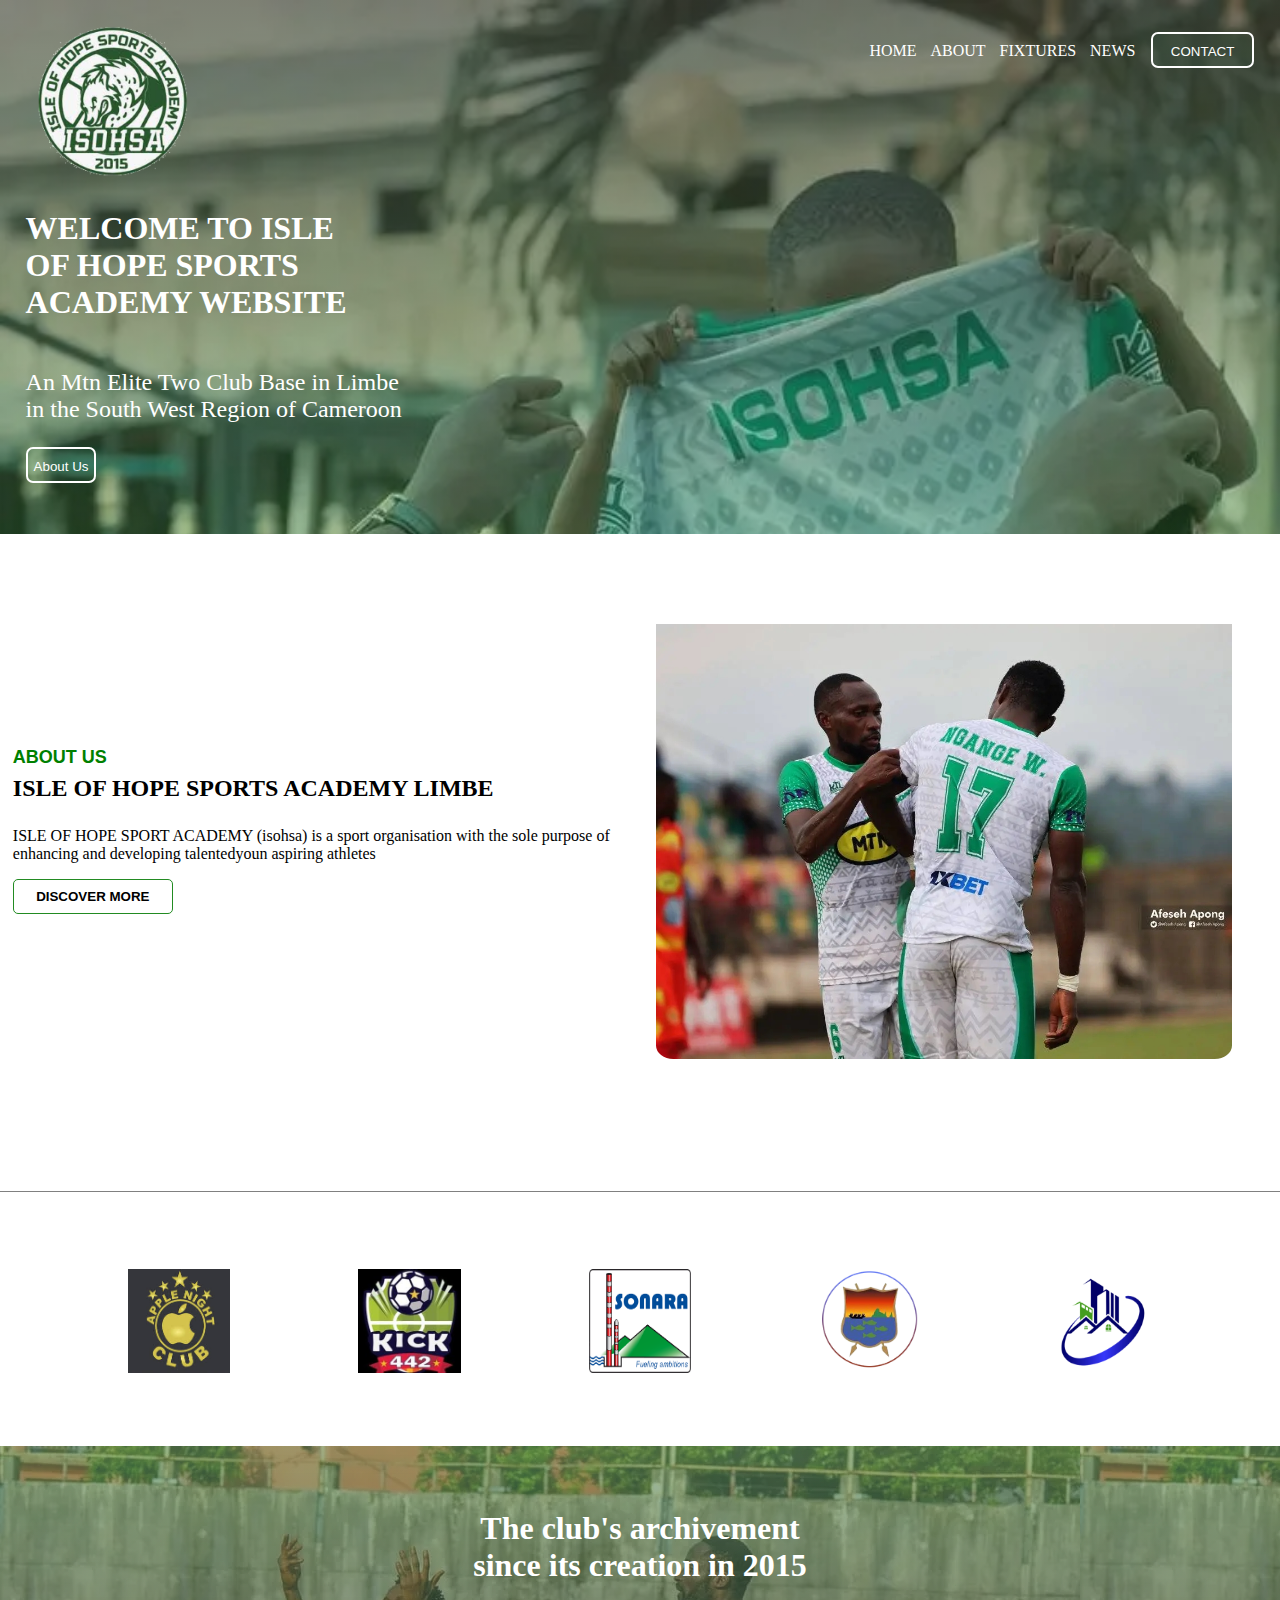
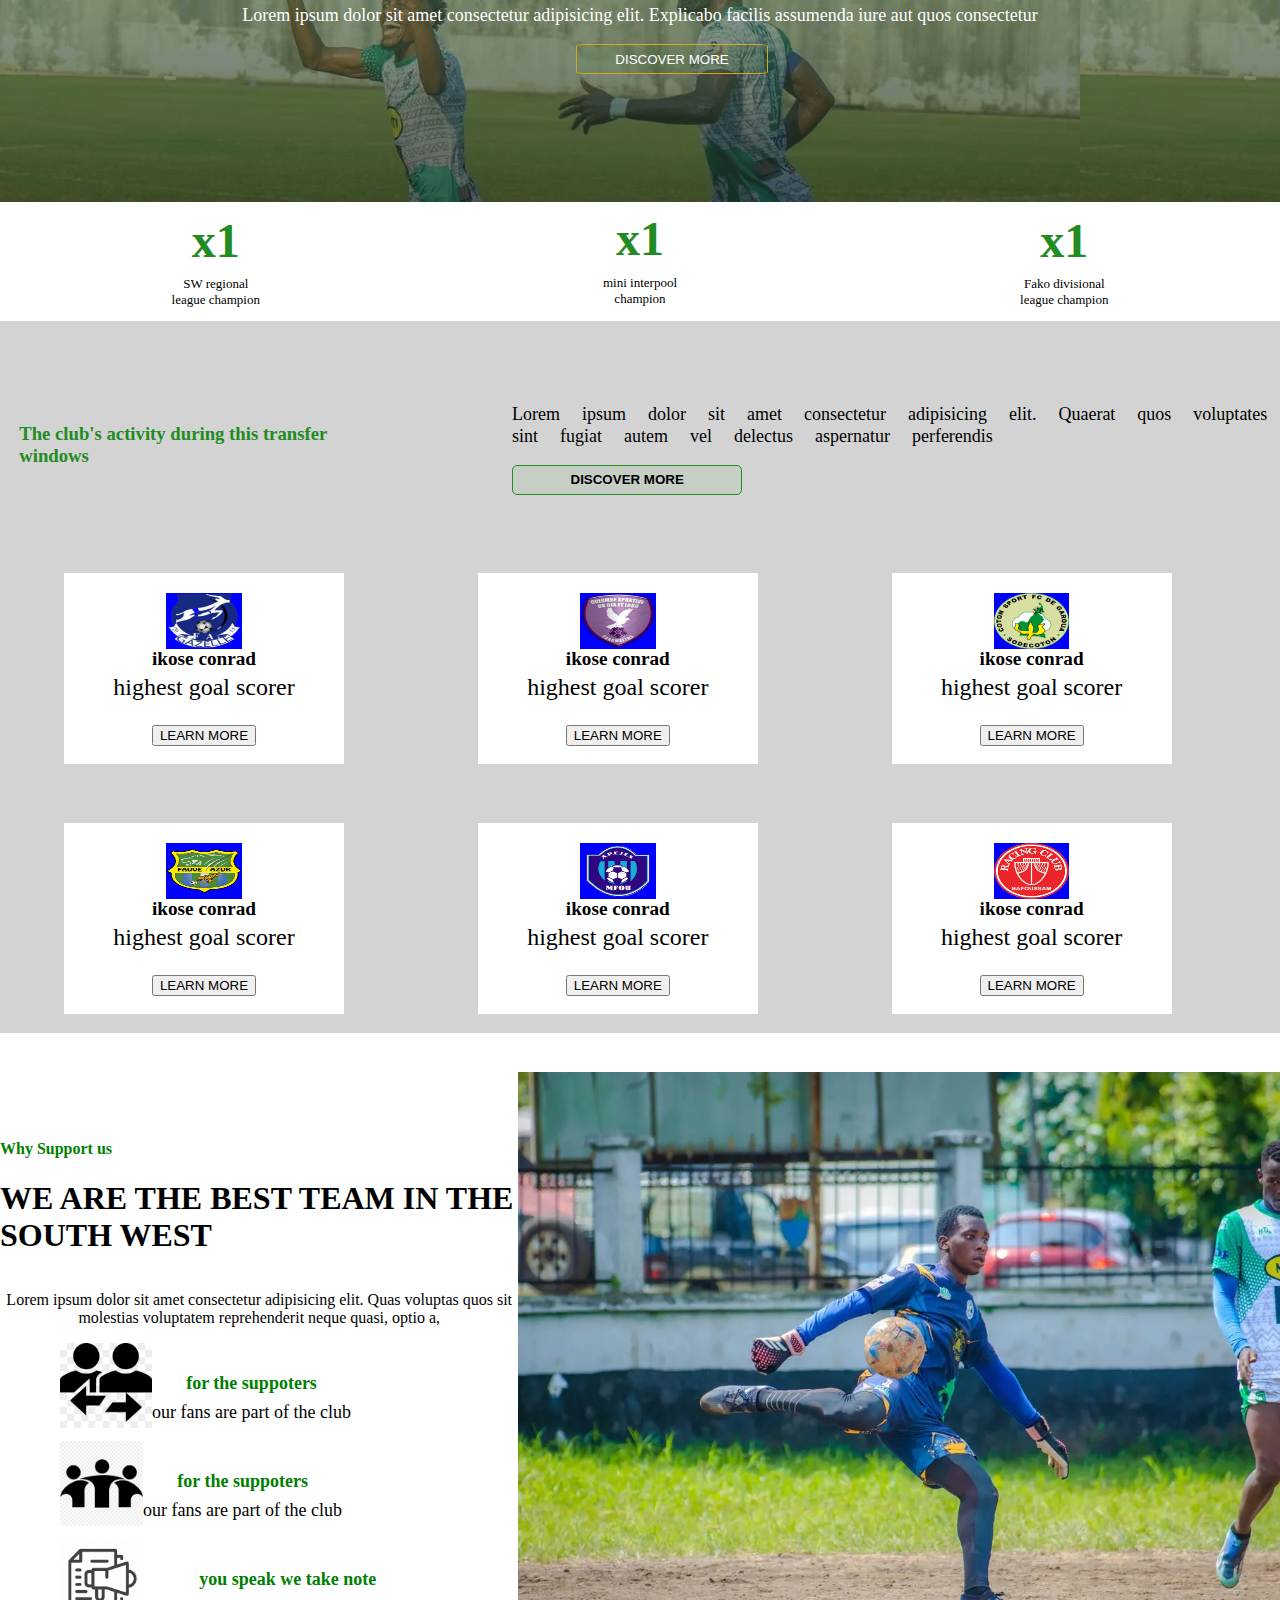
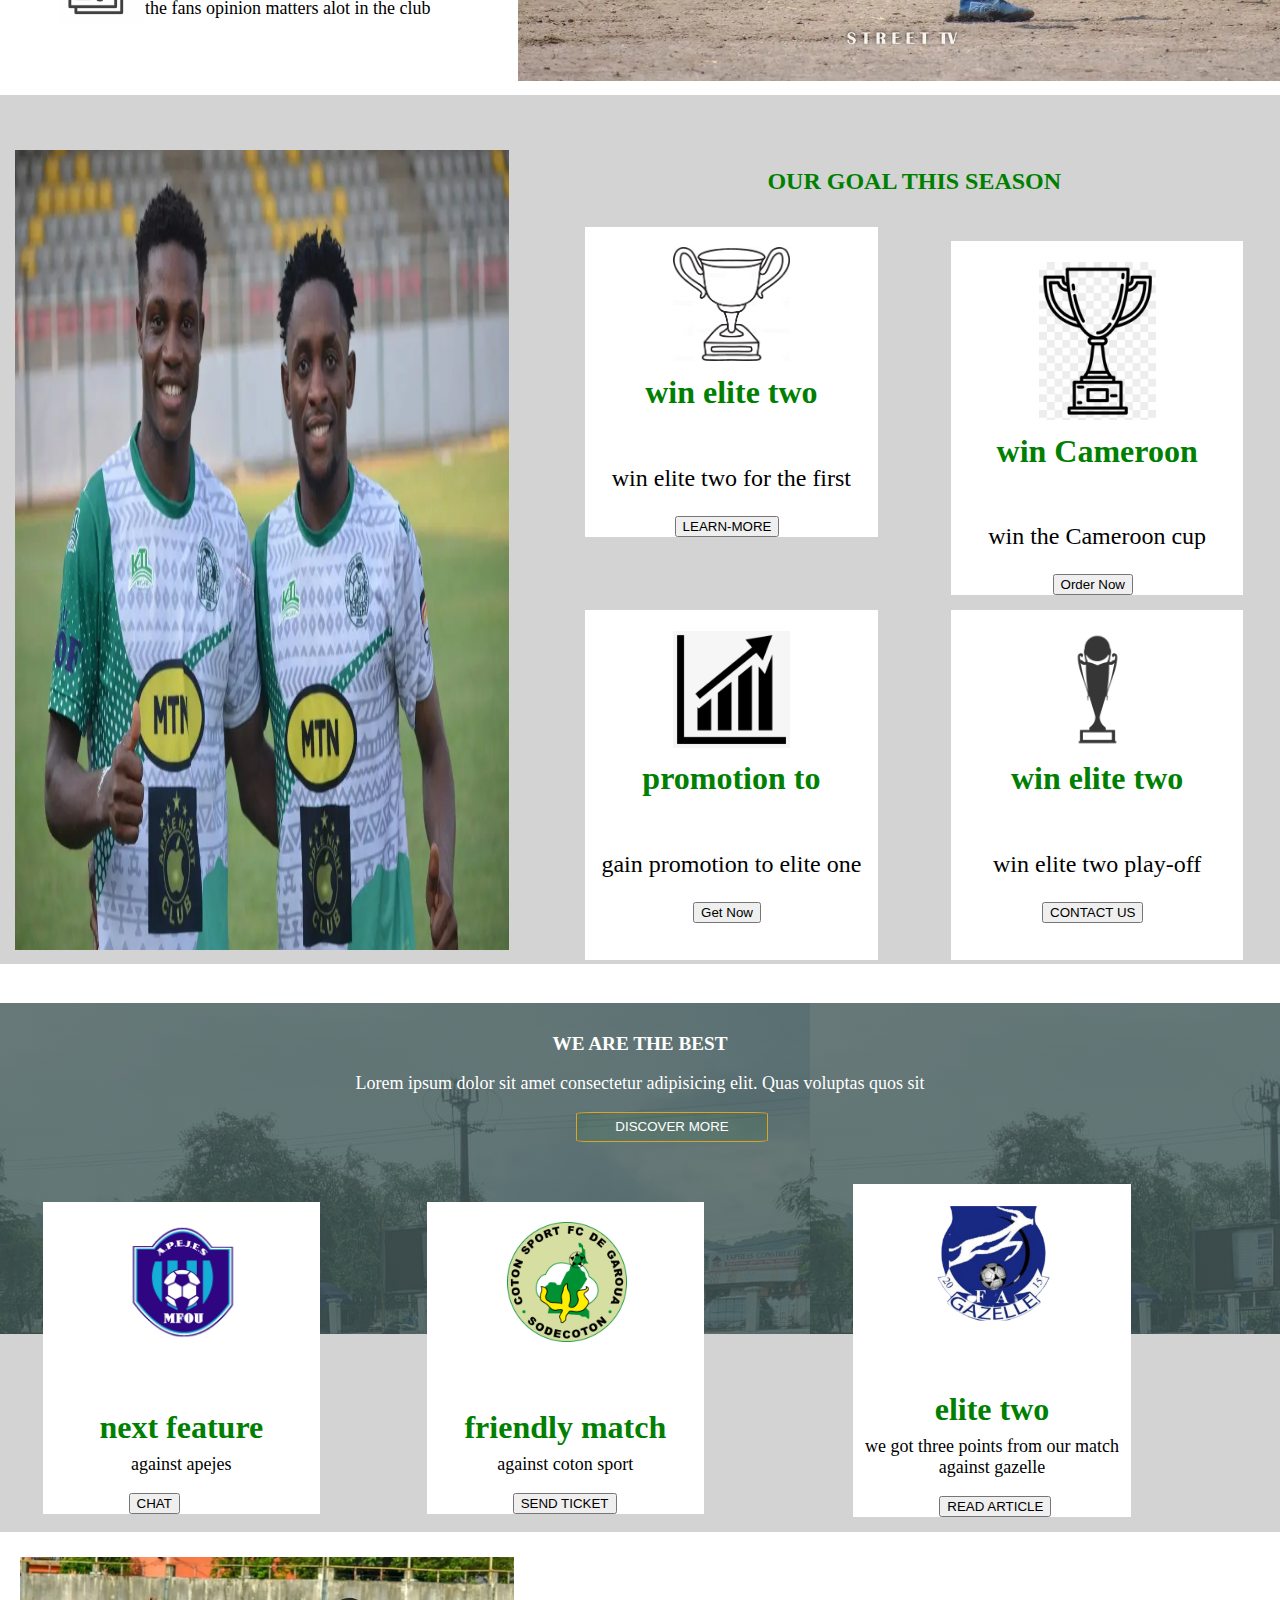
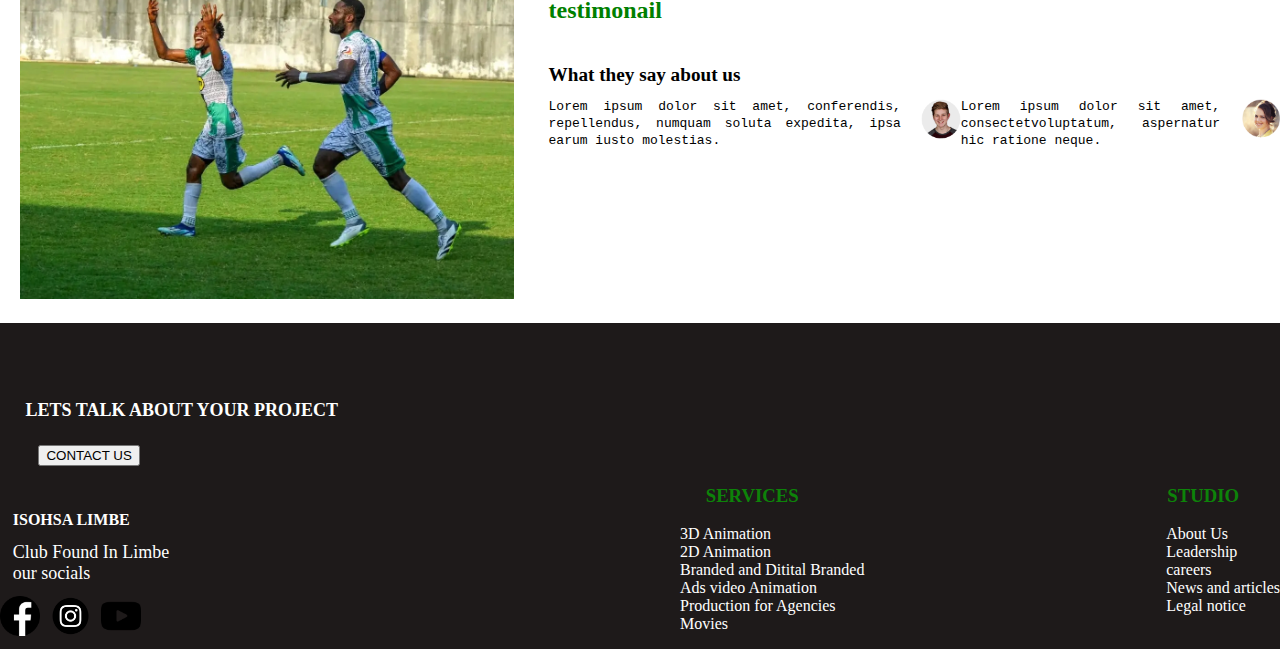
==== commit ef602811: "adding desktop view" ====
--- a/index.html
+++ b/index.html
@@ -22,7 +22,7 @@
                 <li><a href="">ABOUT</a></li>
                 <li><a href="">FIXTURES</a></li>
                 <li><a href="">NEWS</a></li>
-                <a href=""><button>CONTACT</button></a>
+                <li><a href=""><button>CONTACT</button></a></li>
             </ul>
         </nav>
         <h1>WELCOME TO ISLE<br>OF HOPE SPORTS <br>ACADEMY WEBSITE</h1>
@@ -34,12 +34,12 @@
             <div class="part1">
                 <h5>ABOUT US</h5>
                 <h1>ISLE OF HOPE SPORTS ACADEMY LIMBE</h1>
-                <p>ISLE OF HOPE SPORT ACADEMY (isohsa) is a sport<br>
-                    organisation with the sole purpose of enhancing <br>
+                <p>ISLE OF HOPE SPORT ACADEMY (isohsa) is a sport
+                    organisation with the sole purpose of enhancing 
                     and developing talentedyoun aspiring athletes</p>
-                <button>DISCOVER MORE</button>
-            </div>
-            <img src="./images/pic2.jpeg" alt="pic2">
+                <a href=""><button>DISCOVER MORE</button></a>
+            </div>
+            <a href=""><img src="./images/pic2.jpeg" alt="pic2"></a>
         </section>
         <div class="sponsor">
             <img src="./images/sponsor1.jpeg" alt="sponsor1">
@@ -51,9 +51,7 @@
         <section class="contain2">
             <div class="part2">
                 <h1>The club's archivement<br> since its creation in 2015</h1>
-                <p>Lorem ipsum dolor, sit amet
-                    consectetur adipisicing elit
-                    Maxime ggfyfrv hfjhvmedkuv hbfv</p>
+                <p>Lorem ipsum dolor sit amet consectetur adipisicing elit. Explicabo facilis assumenda iure aut quos consectetur </p>
                 <button>DISCOVER MORE</button>
             </div>
             <div class="part2-1">
@@ -78,10 +76,14 @@
         </section>
         <section class="part3">
             <div class="part3-1">
+             <div class="part3-1-1">
                 <h3>The club's activity during this transfer windows</h3>
+             </div>
+             <div class="part3-1-2">
                 <p>Lorem ipsum dolor sit amet consectetur adipisicing elit. Quaerat quos voluptates sint fugiat autem
                     vel delectus aspernatur perferendis </p>
                 <button>DISCOVER MORE</button>
+             </div>
             </div>
             <div class="part3-2">
                 <div class="box1">
@@ -155,10 +157,10 @@
                         <p>the fans opinion matters alot in the club</p>
                     </div>
                 </div>
-                <div class="hope">
-                    <img src="./images/pic4.jpeg" alt="pic4">
-                </div>
-                </div>
+            </div>
+            <div class="hope">
+                <img src="./images/pic4.jpeg" alt="pic4">
+            </div>
         </section>
         <section class="part5">
             <div class="part5-1">
@@ -166,6 +168,7 @@
             </div>
             <div class="part5-2">
                 <h4>OUR GOAL THIS SEASON</h4>
+                <div class="part5-2-1">
                 <div class="boxa">
                     <img src="./images/troph1.webp" alt="troph1">
                     <h5>win elite two</h5>
@@ -174,22 +177,23 @@
                 </div>
                 <div class="boxb">
                     <img src="./images/troph2.png" alt="troph2">
-                    <h5>win Cameroon cup</h5>
+                    <h5>win Cameroon</h5>
                     <p>win the Cameroon cup</p>
                     <button>Order Now</button>
                 </div>
                 <div class="boxc">
                     <img src="./images/promo.png" alt="troph3">
-                    <h5>promotion to elite one</h5>
+                    <h5>promotion to</h5>
                     <p>gain promotion to elite one</p>
                     <button>Get Now</button>
                 </div>
                 <div class="boxd">
                     <img src="./images/troph3.webp" alt="promo">
-                    <h5>win elite two play-off</h5>
+                    <h5>win elite two</h5>
                     <p>win elite two play-off</p>
                     <button>CONTACT US </button>
                 </div>
+            </div>
             </div>
         </section>
         <section class="part6">
@@ -225,12 +229,10 @@
                 <h5>testimonail</h5>
                 <h1>What they say about us</h1>
                 <div class="part7-2">
-                    <p>Lorem ipsum dolor sit amet, consectetur adipisicing elit. Accusantium tempora sapiente aliquam
-                        sit consequatur ex cupiditate esse doloribus commodi perferendis, repellendus, minus dolor
+                    <p>Lorem ipsum dolor sit amet, conferendis, repellendus,
                         numquam soluta expedita, ipsa earum iusto molestias.</p>
-                    <img src="./images/pfp1.png" alt="pfp">
-                    <p>Lorem ipsum dolor sit amet, consectetur adipisicing elit. Ullam excepturi maxime doloribus cumque
-                        ut ea pariatur eum id praesentium eos facilis nihil eius architecto quisquam voluptatum,
+                     <img src="./images/pfp1.png" alt="pfp">
+                    <p>Lorem ipsum dolor sit amet, consectetvoluptatum,
                         aspernatur hic ratione neque.</p>
                     <img src="./images/pfp2.png" alt="pfp">
                 </div>
@@ -241,7 +243,8 @@
         <div class="more">
         <h4>LETS TALK ABOUT YOUR PROJECT</h4>
         <button>CONTACT US</button>
-    </div>
+     </div>
+     <div class="height">
         <div class="side">
             <h1>ISOHSA LIMBE</h1>
             <p>Club Found In Limbe<br> our socials</p>
@@ -274,6 +277,7 @@
                 </ul>
             </div>
         </div>
+     </div>
     </footer>
 </body>
 </html>--- a/style/style.css
+++ b/style/style.css
@@ -354,6 +354,7 @@
 .boxa {
   background-color: white;
   width: 80%;
+  height: fit-content;
   text-align: center;
   margin-left: 10%;
 }
@@ -361,6 +362,7 @@
 .boxb {
   background-color: white;
   width: 80%;
+  height: fit-content;
   text-align: center;
   margin-left: 10%;
   margin-top: 4%;
@@ -369,6 +371,7 @@
 .boxc {
   background-color: white;
   width: 80%;
+  height: 350px;
   text-align: center;
   margin-left: 10%;
   margin-top: 4%;
@@ -377,12 +380,28 @@
 .boxd {
   background-color: white;
   width: 80%;
+  height: 350px;
   text-align: center;
   margin-left: 10%;
   margin-top: 4%;
 }
 
 .boxa p {
+  text-align: center;
+  font-size: x-large;
+  margin-top: 1%;
+}
+.boxb p {
+  text-align: center;
+  font-size: x-large;
+  margin-top: 1%;
+}
+.boxc p {
+  text-align: center;
+  font-size: x-large;
+  margin-top: 1%;
+}
+.boxd p {
   text-align: center;
   font-size: x-large;
   margin-top: 1%;
@@ -545,3 +564,310 @@
   color: #0d8309;
   text-align: center;
 }
+
+@media (min-width: 700px) {
+
+  body {
+    margin: 0;
+    padding: 0;
+  }
+ 
+  header {
+    background-repeat: no-repeat;
+    background-size: cover;
+    padding-bottom: 45px;
+  }
+
+  nav .material-symbols-outlined {
+      font-variation-settings:
+      "FILL" 0,
+      "wght" 400,
+      "GRAD" 0,
+      "opsz" 24;
+    display: none;  
+  }
+
+  nav ul {
+      display: flex;
+      list-style-type: none;
+      gap: 14px;
+  }
+
+  nav ul li a {
+      color: white;
+      text-decoration: none;
+  }
+  nav ul li a button {
+    width: 130%;
+    margin-top: -13px;
+  }
+  nav ul li a button:hover {
+      color: greenyellow;
+  }
+  nav ul li a:hover {
+      color: greenyellow;
+  }
+  header h1 {
+      text-align: left;
+      font-size: xx-large;
+      margin-left: 2%;
+  }
+  header p {
+      text-align: left;
+      font-size: x-large;
+      margin-left: 2%;
+  }
+  nav {
+      display: flex;
+      margin: 2% 4% 0 3%;
+      justify-content: space-between;
+  }
+  header img {
+      height: 150px;
+  }
+  header button {
+      padding-top: 3px;
+      margin-bottom: 6px;
+      width: fit-content;
+      margin-left: 2%;
+      border-radius: 7px;
+      background-color: #7fffd40a;
+      height: 36px;
+      border: solid white 2px;
+      color: white;
+  }
+  .contain1 {
+      display: grid;
+      grid-template-columns: 2fr 2fr;
+      justify-content: space-around;
+      border-bottom: solid gray 1px;
+      padding-bottom: 10%;
+  }
+  .contain1 img {
+      width: 90%;
+      border-radius: 3%;
+  }
+  .contain1 h1 {
+      text-align-last: left;
+      font-size: x-large;
+      margin-left: 2%;
+      padding-bottom: 0px;
+  }
+  .contain1 p {
+      text-align: left;
+      font-size: medium;
+      margin-left: 2%;
+      font-weight: lighter;
+  }
+  .contain1 h5 {
+      margin-left: 2%;
+      text-align-last: left;
+  }
+  .contain1 button {
+      margin-left: 2%;
+      background-color: #0d830900;
+      border: solid forestgreen 1px;
+      height: 35px;
+      width: 160px;
+      font-weight: bolder;
+      border-radius: 5px;
+  }
+  .sponsor img {
+    width: 8%;
+    margin: 6% 0 4% 0;
+  }
+  .part2 {
+    padding-bottom: 10%;
+  }
+  .part2 h1 {
+    text-align: center;
+    color: white;
+    font-weight: bolder;
+    font-size: xx-large;
+    padding-top: 5%;
+  }
+  .part2 p {
+    font-size: large;
+    color: white;
+    text-align: center;
+  }
+  .part2 button {
+    margin-left: 45%;
+    background-color: #0080000f;
+    border: solid goldenrod 1px;
+    color: white;
+    width: 15%;
+    height: 30px;
+    border-radius: 7%;
+  }
+  .part2-1 {
+      display: flex;
+      text-align: center;
+      justify-content: space-around;
+  }
+  .part2-1 h3 {
+    color: forestgreen;
+    font-size: xxx-large;
+    margin: 12% 0 -6% 0
+  }
+  .part3-1 {
+    display: grid;
+    grid-template-columns: 2fr 4fr;
+    justify-content: space-between;
+    padding-top: 5%;
+    gap: 10%;
+  }
+  
+  .part3-1-1 h3 {
+    font-weight: bolder;
+    padding-top: 5%;
+    color: forestgreen;
+    margin-left: 5%;
+    text-align: start;
+  }
+  .part3-1-2 p {
+    text-align: start;
+    font-size: large;
+    font-family: emoji;
+  }
+  .part3-1-2 button {
+    background-color: #0080000f;
+    border: solid forestgreen 1px;
+    width: 30%;
+    height: 30px;
+    border-radius: 5px;
+    font-weight: bold;
+    margin-left: auto;
+  }
+  .part3-2 {
+    display: grid;
+    grid-template-columns: 350px 350px 350px;
+    grid-template-rows: 250px 250px;
+    justify-content: space-between;
+    margin: 3% 3% 3% 5%;
+  }
+  .box1 {
+    padding-bottom: 5%;
+  }
+  .box2 {
+    padding-bottom: 5%;
+  }
+
+  .box3 {
+    padding-bottom: 5%;
+  }
+
+  .box4 {
+    padding-bottom: 5%;
+  }
+
+  .box5 {
+    padding-bottom: 5%;
+  }
+
+  .box6 {
+    padding-bottom: 5%;
+  }
+  
+  .part4 {
+    display: flex;
+  }
+
+  .part4-1 h4 {
+    color: green;
+    text-align: left;
+  }
+
+  .part4-1 h1 {
+    font-size: xx-large;
+    text-align: left;
+    margin-top: inherit;
+  }
+
+  .part5 {
+    display: grid;
+    grid-template-columns: 3fr 4fr;
+  }
+
+  .part5-2-1 {
+    display: grid;
+    grid-template-columns: 2fr 2fr;
+    grid-template-rows: 2fr 2fr;
+  }
+
+  .part5-1 img {
+    width: 90%;
+    height: 800px;
+    margin-top: 10%;
+  }
+
+  .part5-2 h4 {
+    text-align: center;
+    font-size: x-large;
+    color: green;
+    margin-top: 10%;
+  }
+
+  .part6-2 {
+    display: grid;
+    grid-template-columns: 2fr 2fr 2fr;
+    justify-content: space-between;
+  }
+
+  .boxaa {
+    width: 65%;
+    margin-left: 10%;
+    margin-top: -150px;
+  }
+
+  .boxab{
+    width: 65%;
+    margin-top: -150px;
+  }
+
+  .boxac{
+    width: 65%;
+    margin-top: -150px;
+    margin-bottom: 15px;
+  }
+
+  .part6-1 {
+    padding-bottom: 15%;
+  }
+
+  .part6-1 button {
+    margin-left: 45%;
+    background-color: #0080000f;
+    border: solid goldenrod 1px;
+    color: white;
+    width: 15%;
+    height: 30px;
+    border-radius: 7%;
+  }
+
+  .part7 {
+    display: grid;
+    grid-template-columns: 3fr 4fr;
+  }
+
+  .part7-1 h5 {
+    text-align: left;
+  }
+
+  .part7-1 h1 {
+    text-align: left;
+  }
+
+  .part7-2 {
+    display: flex;
+  }
+
+  .height {
+    display: grid;
+    grid-template-columns: 2fr 2fr;
+  }
+
+  .corner {
+    display: flex;
+  }
+}
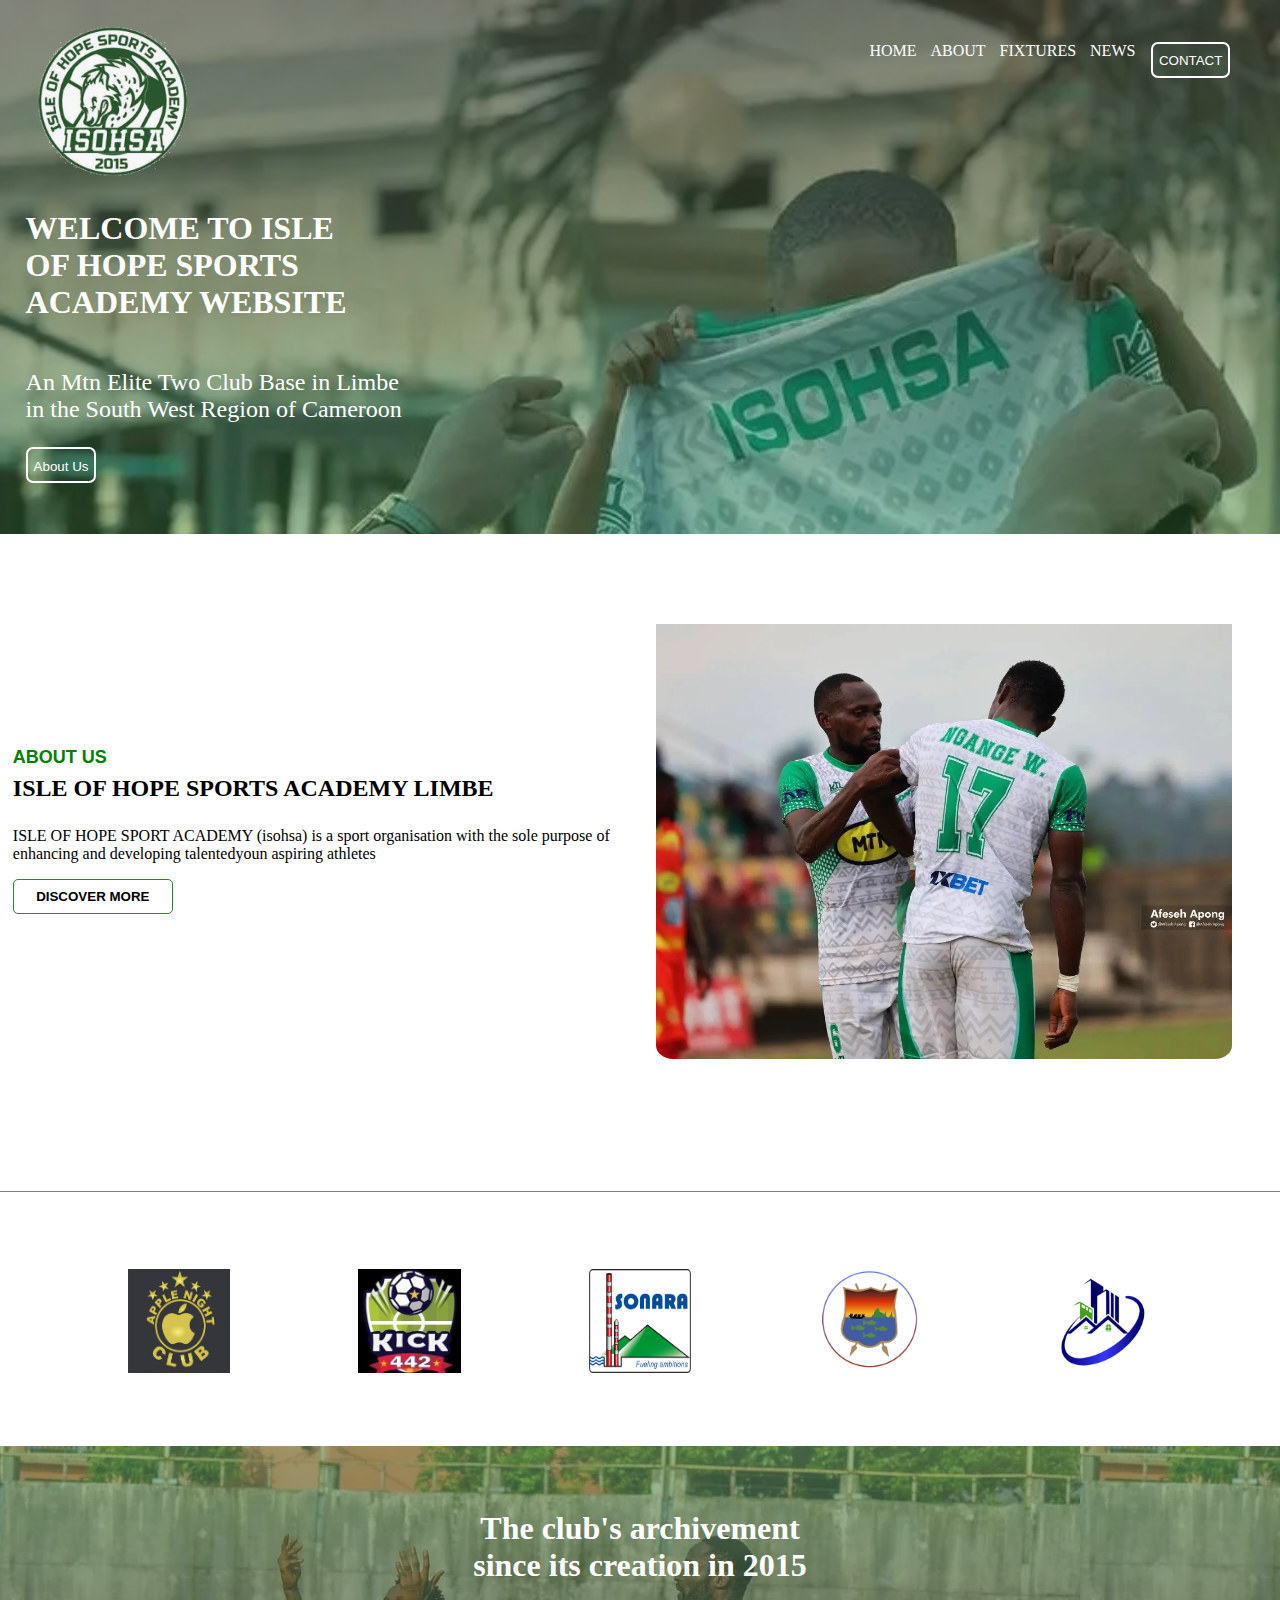
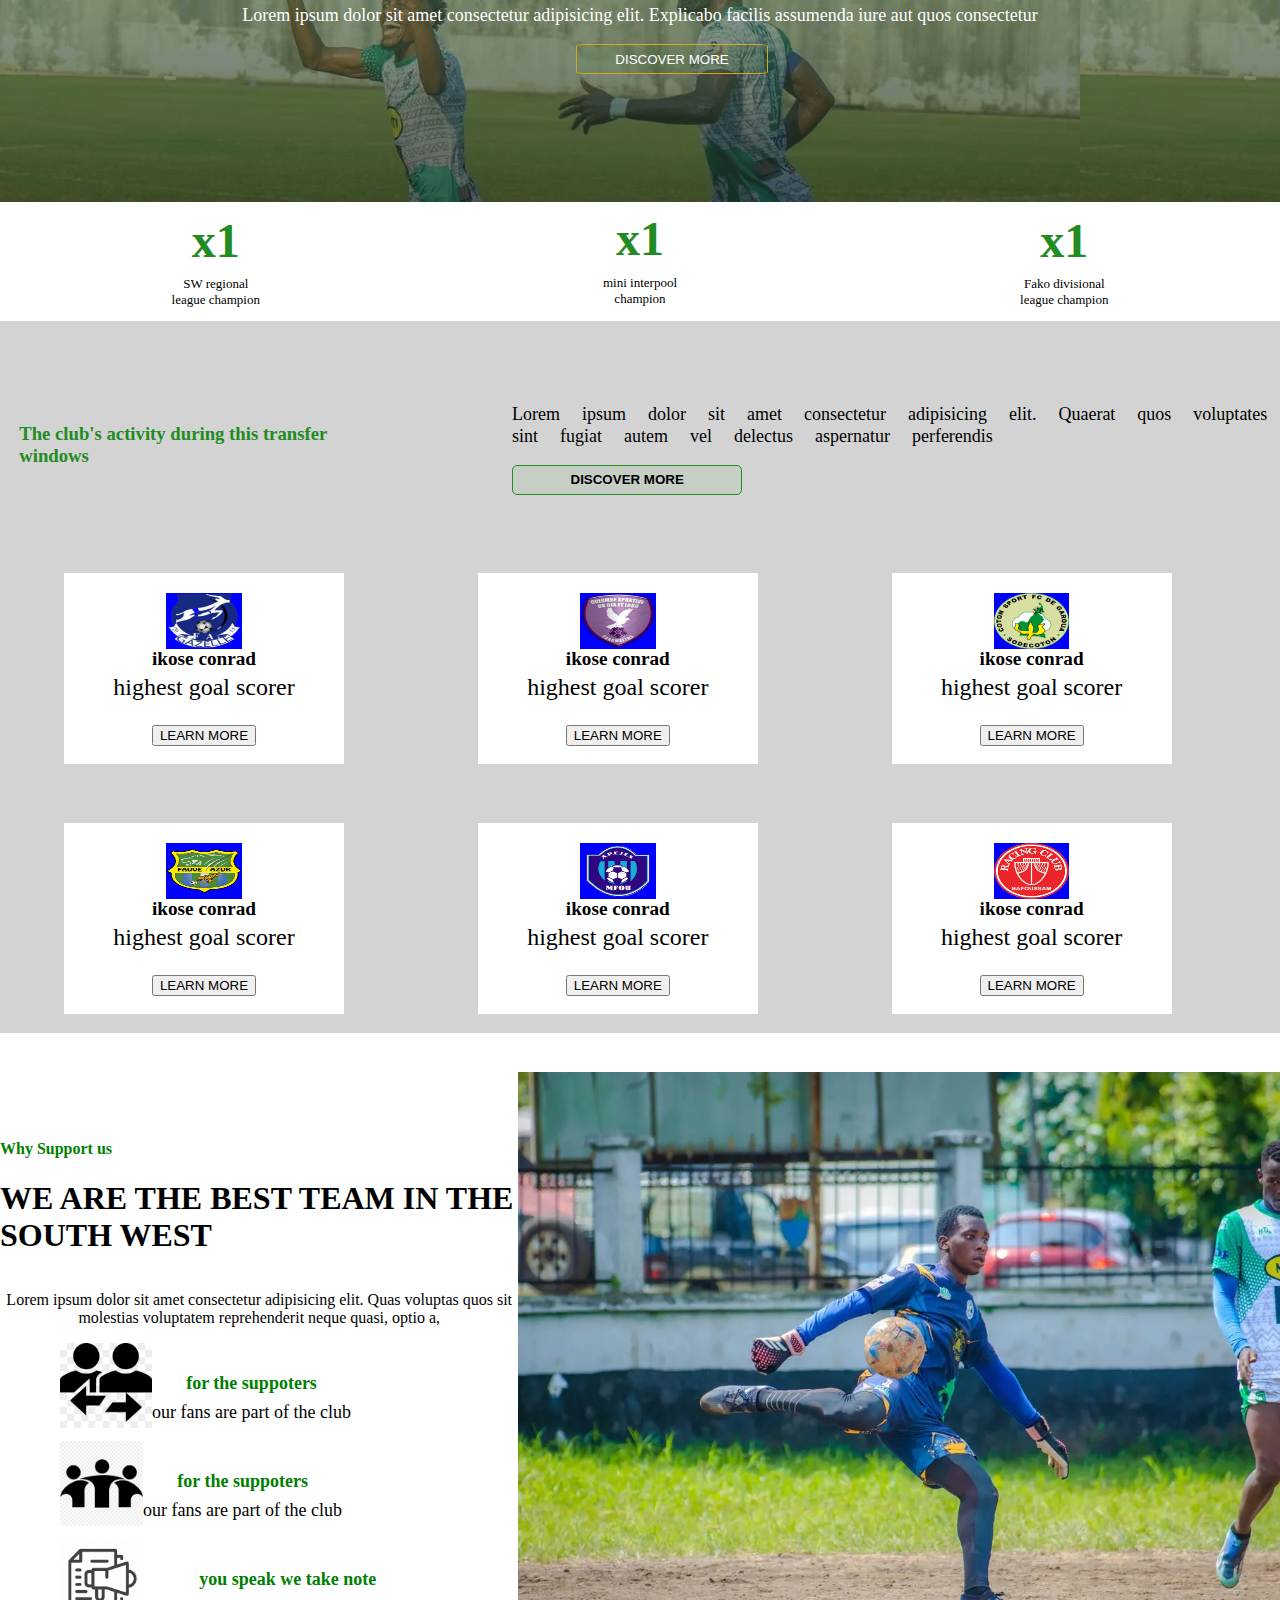
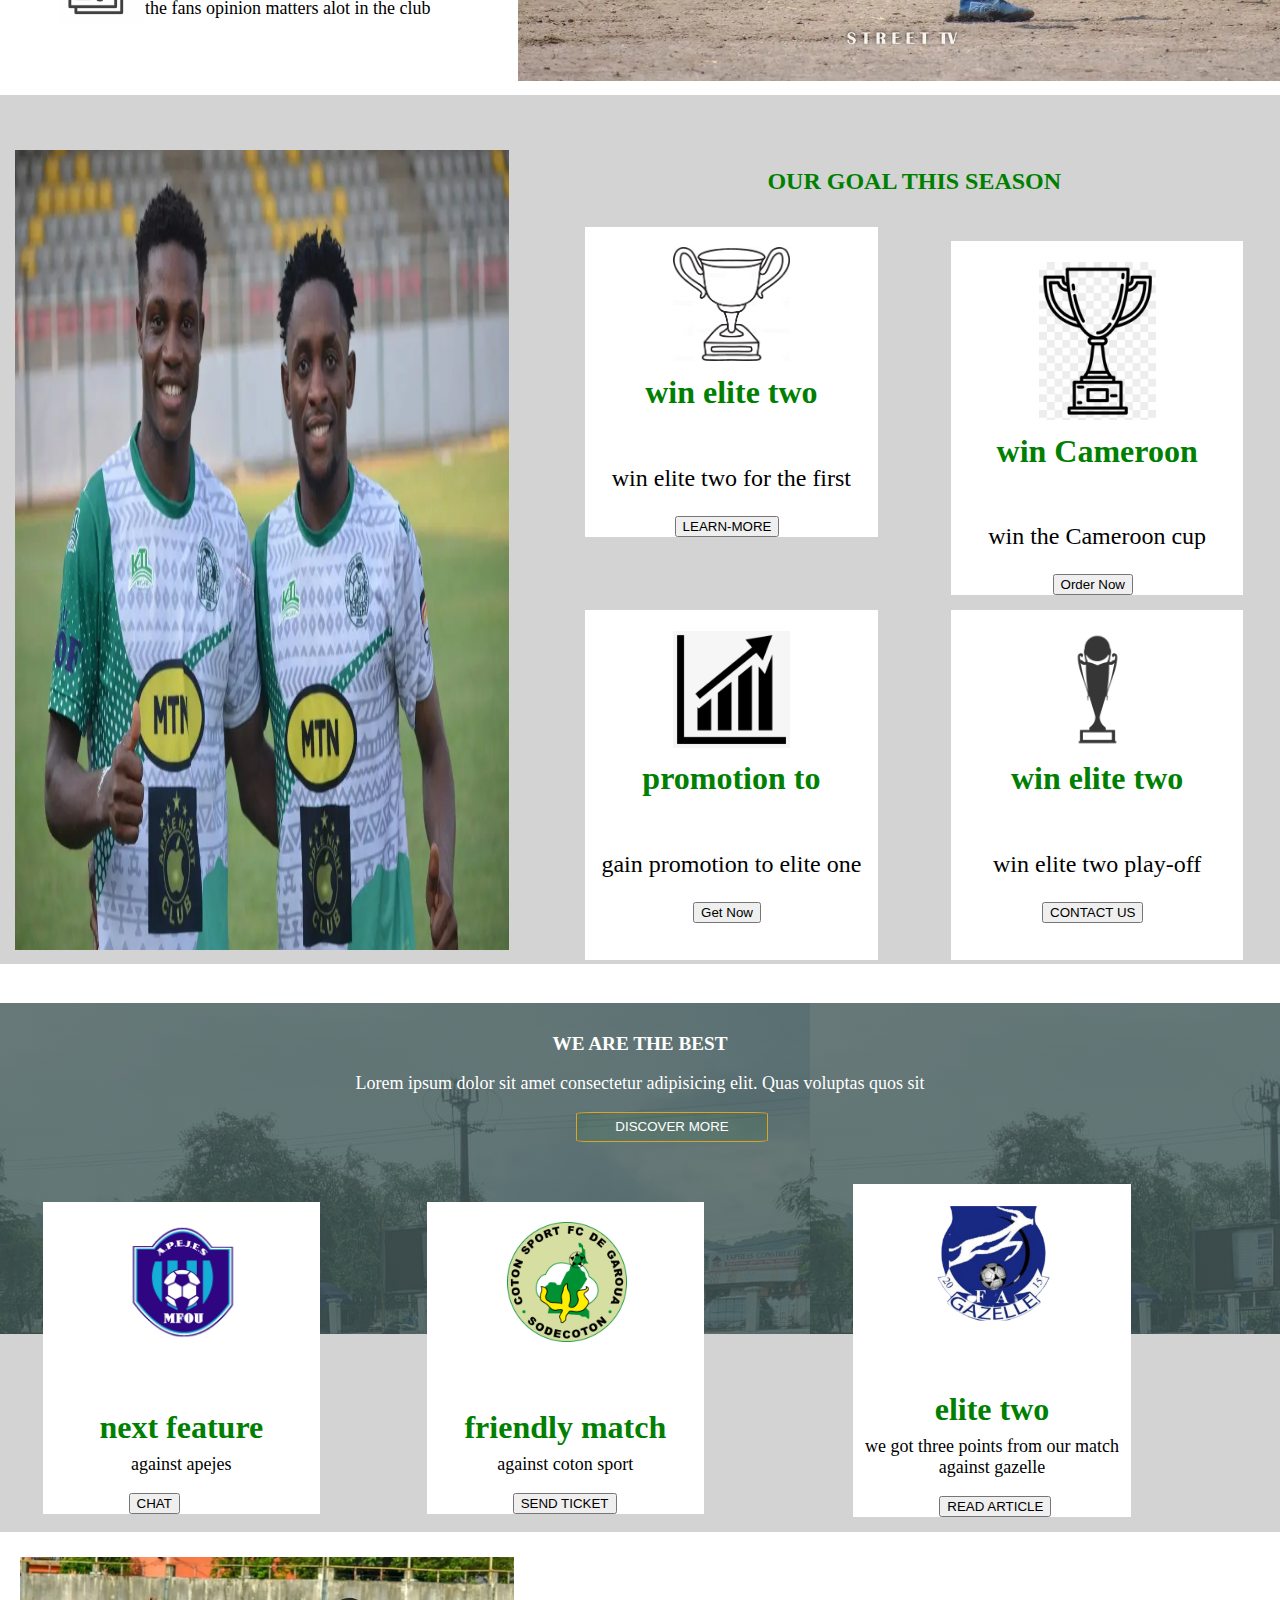
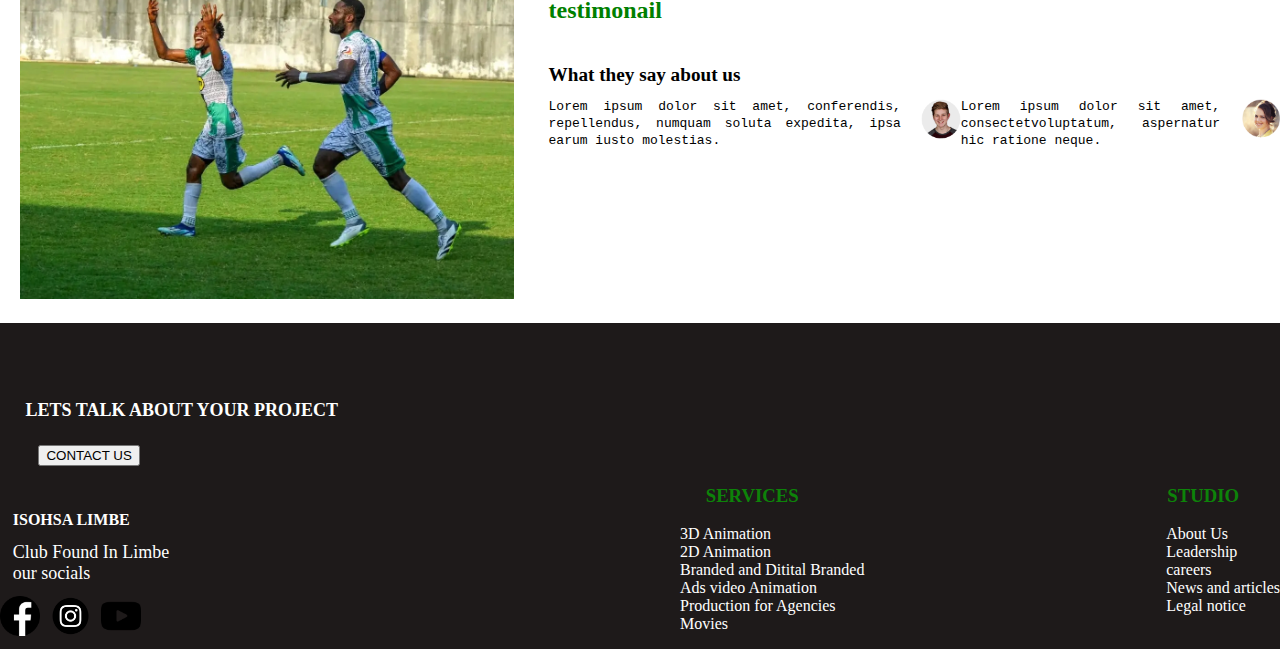
==== commit 78f87364: "adding desktop view" ====
--- a/index.html
+++ b/index.html
@@ -22,7 +22,7 @@
                 <li><a href="">ABOUT</a></li>
                 <li><a href="">FIXTURES</a></li>
                 <li><a href="">NEWS</a></li>
-                <li><a href=""><button>CONTACT</button></a></li>
+                <li><button>CONTACT</button></li>
             </ul>
         </nav>
         <h1>WELCOME TO ISLE<br>OF HOPE SPORTS <br>ACADEMY WEBSITE</h1>
@@ -132,7 +132,7 @@
                     reprehenderit neque quasi, optio a,</p>
                 <div class="handy">
                     <div class="lop2">
-                        <img src="./images/img2.jpg" alt="lll">
+                        <img src="./images/img2.jpg" alt="lest">
                     </div>
                     <div class="faith">
                         <h5>for the suppoters</h5>
